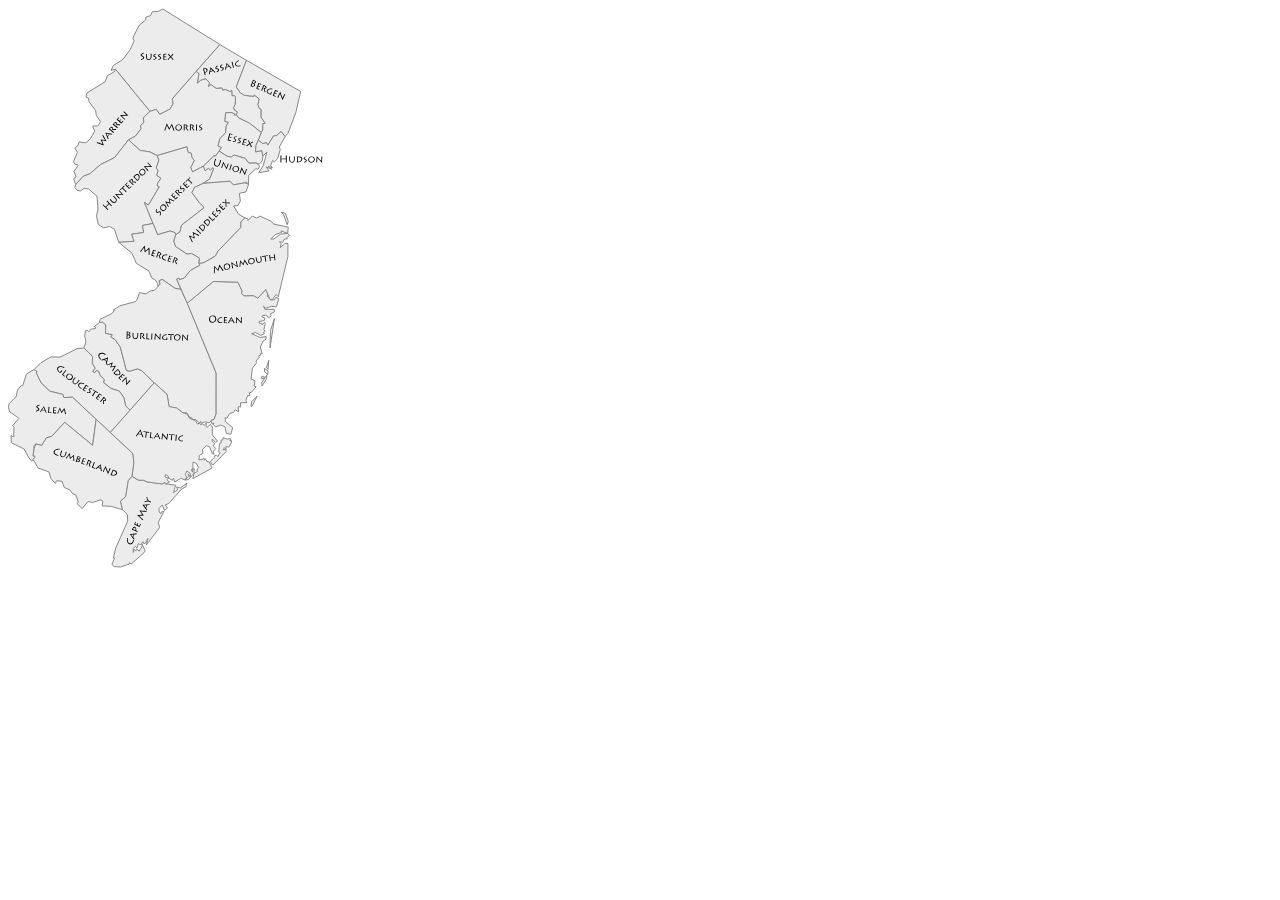
==== templates/index.html @ add5c460 "Initial commit" ====
<!DOCTYPE html>
<html lang="en">
<head>
    <meta charset="UTF-8">
    <meta name="viewport" content="width=device-width, initial-scale=1.0">
    <title>Document</title>
</head>

<style>

</style>



<body>
    
    <?xml version="1.0" encoding="iso-8859-1"?>
<!-- Generator: Adobe Illustrator 12.0.1, SVG Export Plug-In  -->
<svg  version="1.1" xmlns="&ns_svg;" xmlns:xlink="&ns_xlink;" xmlns:a="http://ns.adobe.com/AdobeSVGViewerExtensions/3.0/"
	 width="315" height="560" viewBox="-0.03 -0.43 315 560" enable-background="new -0.03 -0.43 315 560" xml:space="preserve">
<defs>
</defs>
    <path id="Sussex" fill-rule="evenodd" clip-rule="evenodd" fill="#ececec" stroke="#888888" d="M103.09,62.04l4.34-1.21
        l34.48,42.12l6.34-2.03l3.46,4.97l10.32-5.2l3.03-5.3l-0.77-4.94l23.86-27.45l23.77-26.89L154.86,0.57l-4.51,2.3l-6.07,0.54
        l-1.87,3.76l-4.76,1.68l0.27,2.43l-6.52,5.36l-5.53,10.47l-1.01,3.17l1.34,2l-3.94,8.77l-7.17,9.78l-10.04,6.47L103.09,62.04"/>
    <path id="Passaic" fill-rule="evenodd" clip-rule="evenodd" fill="#ececec" stroke="#888888" d="M188.14,63.01l2.79,2.23
        l-1.83,9.68l3.61-3.07l5.13-1.52l3.48,4.03l-1.01,3.93l2.63-2.08l5.13,3.83l5.79-0.43l0.81,2.22l2.45-0.78l4.65,2.06l1.89-1.02
        l0.27,5.29l2.79-0.05l0.69,1.47l-0.29,7.06l-1.76,3.3l0.95,2.61l2.92,1.63l-0.87,2.91l2,3.03l11.21,5.58l11.64,9.11l1.55-2.54
        l0.04-6.3l2.42-0.22l-4.11-6.12l0.07-7.83l-2.05-1.22l-1.18-3.72l1.23-5.66l-5.15-3.97l-0.12,1.51l-9.41-1.03l-4.11-2.45l-4.18-5.96
        l10.22-26.62l-26.55-15.77L188.14,63.01"/>
    <path id="Bergen" fill-rule="evenodd" clip-rule="evenodd" fill="#ececec" stroke="#888888" d="M228.23,78.51l4.18,5.96
        l4.11,2.45l9.41,1.03l0.12-1.51l5.15,3.97l-1.23,5.66l1.18,3.72l2.05,1.22l-0.07,7.83l4.11,6.12l-2.42,0.22l-0.04,6.3l-1.55,2.54
        l-3.03,7.73l4.66,3.47l3.56-1.03l1.37,2.54l5.71-9.15l3.23-0.49l4.3-4.02l4.07,5.04l2.88-3.24l7.69-20.35l4.97-21.5l-54.19-31.15
        L228.23,78.51"/>
    <path id="Warren" fill-rule="evenodd" clip-rule="evenodd" fill="#ececec" stroke="#888888" d="M65.47,153.19l1.21,2.35
        l3.51,1.31L66,162.92l2.03,5.67l-2.33,1.69l1.97,5.76l7.82-8.39l6.25-2.21l10.81-9.28l14.08-7.08l13.88-17.67l6.84-3.67l2.74-3.52
        l2.98-4.14l-0.57-2.73l3.43-3.4l-0.72-4.6l6.69-6.41l-34.48-42.12l-0.72,2.12l-7.26,4.33l-2.33,6.07L78.66,84.68l-0.62,4.12
        l2.48,0.88l0.44,3.52l6.65,9.04l0.66,4.54l4.2,6.58l-2.64,4.14l-5.2,0.08l2.03,5.21l-4.34,7.64l-4.55,3.95l-6.49-0.96l-1.33,3.63
        l-3.08,2.34l2.49,4.64L65.47,153.19"/>
    <path id="Morris" fill-rule="evenodd" clip-rule="evenodd" fill="#ececec" stroke="#888888" d="M120.51,131.42l11.37,10.41
        l10,1.67l7.27,3.62l29.73-8.72l1.12,5.54l3.18,0.92l0.75,4.41l2.31,2.64l-3.57,7.26l1.84,4.25l10.99-5.77l10.21-10.08l2.03-0.09
        l3.3-4.81l2.5-3.57L210,137.6l1.95-7.61l5.58-5.53l0.67-6.9l2.23-3.77l-3.49-0.73l0.59-8.57l5.46-0.45l3.54,1.39l-0.36,1.4
        l2.22-0.54l0.87-2.91l-2.92-1.63l-0.95-2.61l1.76-3.3l0.29-7.06l-0.69-1.47l-2.79,0.05l-0.27-5.29l-1.89,1.02l-4.65-2.06l-2.45,0.78
        l-0.81-2.22l-5.79,0.43l-5.13-3.83l-2.63,2.08l1.01-3.93l-3.48-4.03l-5.13,1.52l-3.61,3.07l1.83-9.68l-2.79-2.23l-23.86,27.45
        l0.77,4.94l-3.03,5.3l-10.32,5.2l-3.46-4.97l-6.34,2.03l-6.69,6.41l0.72,4.6l-3.43,3.4l0.57,2.73l-2.98,4.14l-2.74,3.52
        L120.51,131.42"/>
    <path id="Essex" fill-rule="evenodd" clip-rule="evenodd" fill="#ececec" stroke="#888888" d="M210,137.6l3.52,1.51l-2.5,3.57
        l8.09,5.07l4.13,0.89l2.9-2.03l11.04,3.38l3.67,4.73l7.24-0.16l3.07,1.21l3.17-3.62l0.55-4.58l-1.13-5.49l-6.06,1.4l0.18-6.22
        l2.34-5.51l3.03-7.73l-11.64-9.11l-11.21-5.58l-2-3.03l-2.22,0.54l0.36-1.4l-3.54-1.39l-5.46,0.45l-0.59,8.57l3.49,0.73l-2.23,3.77
        l-0.67,6.9l-5.58,5.53L210,137.6"/>
    <path id="Hunterdon" fill-rule="evenodd" clip-rule="evenodd" fill="#ececec" stroke="#888888" d="M66.84,179.16l2.03,2.6
        l3.55,0.78l3.69-2.54l4.31,0.51l8.49,7.18l1.09,12.85l-1.56,7.16l2,8.54l5.34,3.29l5.62-1.5l5.1,2.78l4.18,13.07l15.41-0.99
        l-2.47-7.11l11.95-1.68l-1.07-7.06l10.47-2l-8.55-21l3.96,2.62l10.86-18.32l-2.06-1.04l0.48-2.68l3.27-4.8l-4.21-2.93l1.41-4.73
        l-1.94-2.53l2.7-8.02l-1.76-4.47l-7.27-3.62l-10-1.67l-11.37-10.41l-13.88,17.67l-14.08,7.08l-10.81,9.28l-6.25,2.21l-7.82,8.39
        L66.84,179.16"/>
    <path id="Somerset" fill-rule="evenodd" clip-rule="evenodd" fill="#ececec" stroke="#888888" d="M136.44,194.03l8.55,21
        l4.56,11.26l12.52-3.72l4.94,1.66l0.62,2.16l4.33-2.99l1.54-6.63l22.29-17.3l-1-2.1l-3.1-2.57l-7.81-10.73l2.74-5.19l8.49-3.91
        l6.64-4.62l4.02-10.19l-0.77-1.03l-2.62,2.3l-2.08-1.61l-3.2,2.44l-1.59-4.6l-10.99,5.77l-1.84-4.25l3.57-7.26l-2.31-2.64
        l-0.75-4.41l-3.18-0.92l-1.12-5.54l-29.73,8.72l1.76,4.47l-2.7,8.02l1.94,2.53l-1.41,4.73l4.21,2.93l-3.27,4.8l-0.48,2.68l2.06,1.04
        l-10.86,18.32L136.44,194.03"/>
    <path id="Union" fill-rule="evenodd" clip-rule="evenodd" fill="#ececec" stroke="#888888" d="M195.11,174.97l26.54-2.15
        l3.85,3.63l10.91-1.99l1.91-0.99l2.21,2.36l0.16-8.94l7.28-6.85l1.88,1.05l1.79-3.48l-3.55-3.04l-7.24,0.16l-3.67-4.73l-11.04-3.38
        l-2.9,2.03l-4.13-0.89l-8.09-5.07l-3.3,4.81l-2.03,0.09l-10.21,10.08l1.59,4.6l3.2-2.44l2.08,1.61l2.62-2.3l0.77,1.03l-4.02,10.19
        L195.11,174.97"/>
    <path id="Mercer" fill-rule="evenodd" clip-rule="evenodd" fill="#ececec" stroke="#888888" d="M110.69,233.87l13.13,10.77
        l4.52,10.29l12.45,7.56l3.06,7.13l3.31,1.76l2.53,4l0.17,2.71l2.3-2.48l-1.1-3.24l3.19-1.4l12.7,8.86l5.9,1.07l-4.22-10.28
        l2.36-0.94l0.7,1.61l4.46-1.6l6.21-7.59l9.52-5.36l-0.9-1.87l0.44-5.35l-7.75-4.48l-4.85,0.45l-11.27-7.5l-1.7-5.16l1.78-6.45
        l-0.62-2.16l-4.94-1.66l-12.52,3.72l-4.56-11.26l-10.47,2l1.07,7.06l-11.95,1.68l2.47,7.11L110.69,233.87"/>
    <path id="Hudson" fill-rule="evenodd" clip-rule="evenodd" fill="#ececec" stroke="#888888" d="M247.67,143.48l6.06-1.4
        l1.13,5.49l4.09-3.97l-3.69,13.49l-4.62,7.27l10.34-1.86l-2.91-3.94l5.71,2l-3.62-2.67l4.28,1.47l-1.76-2.27l1.85-5.07l1.74,1.53
        l3.38-3.37l2.54-9l-0.87-2.68l5.78-10.37l-4.07-5.04l-4.3,4.02l-3.23,0.49l-5.71,9.15l-1.37-2.54l-3.56,1.03l-4.66-3.47l-2.34,5.51
        L247.67,143.48"/>
    <path id="Middlesex" fill-rule="evenodd" clip-rule="evenodd" fill="#ececec" stroke="#888888" d="M165.85,232.84l1.7,5.16
        l11.27,7.5l4.85-0.45l7.75,4.48l-0.44,5.35l3.97-0.18l12.35-6.99l2.69-5l22.79-23.54l0.18-5.75l3.96-3.97l-6.47-3.7l-4.89-8.29
        l4.46-0.38l2.32-4.56l-1.02-7.6l6.75-1.54l2.48-7.57l-4.11-1.37l-10.91,1.99l-3.85-3.63l-26.54,2.15l-8.49,3.91l-2.74,5.19
        l7.81,10.73l3.1,2.57l1,2.1l-22.29,17.3l-1.54,6.63l-4.33,2.99L165.85,232.84"/>
    <path id="Camden" fill-rule="evenodd" clip-rule="evenodd" fill="#ececec" stroke="#888888" d="M75.8,339.4l8.74,8.61l-0.29,7.05
        l2.82,4.61L84.51,363l2.23,1.35l1.41-2.06l2.3,0.38l1.53,4.38l4.08,3.68l-0.41,3.61l7.58,5.9l7.94,2.36l4.56,6.45l1.96,8.67
        l4.52,4.04l23.89-27.39l-12.27-12.07l-4.46-1.95l-7.48,2.38l-3.47-0.61l-6.23-23.7l-5.26-7.38l-4.18-2.53l1.57-2.24l-6.89-1.49
        l0.28-8.39l-3.09-2.66l-3.23,0.39l-5.24,4.15l1.9,1.12l-1.01,0.8l-3.86,0.41l-2.48,2.88l-1.39-1.66l-1.75,0.42l-0.96,5.33l1.41,5.96
        L75.8,339.4"/>
    <path id="Gloucester" fill-rule="evenodd" clip-rule="evenodd" fill="#ececec" stroke="#888888" d="M25.99,361.2l2.84,1.82
        l-0.44,1.95l4.67,9.42l8.74,8.42l13.05,3.14l0.93,3.18l8.65-0.33l23.7,22.11l14.16,13.15l19.89-22.27l-4.47-4.09l-1.96-8.67
        l-4.56-6.45l-7.94-2.36l-7.58-5.9l0.41-3.61l-4.08-3.68l-1.53-4.38l-2.3-0.38l-1.41,2.06L84.51,363l2.56-3.32l-2.82-4.61l0.29-7.05
        l-8.74-8.61l-6.91,0.94l-16.93,8.33l-9.09-0.23l-10.16,5.98L25.99,361.2"/>
    <path id="Burlington" fill-rule="evenodd" clip-rule="evenodd" fill="#ececec" stroke="#888888" d="M91.39,314.11l3.23-0.39
        l3.09,2.66l-0.28,8.39l6.89,1.49l-1.57,2.24l4.18,2.53l5.26,7.38l6.23,23.7l3.47,0.61l7.48-2.38l4.46,1.95l12.27,12.07l12.9,11.49
        l2.04,12.3l4.31,1.44l3.27-0.06l6.28,4.89l3.89-0.01l2.98,4.56l2.4,0.61l-0.5,1.67l3.92-0.11l3.62,3.28l1.72-1.47l-0.05,1.96
        l4.44-1.52l3.79,1.13l2.02-2.52l2.78-0.96l2.19-5.56l0.03-40.85l-28.92-69.9l-6.38-13.82l-5.9-1.07l-12.7-8.86l-3.19,1.4l1.1,3.24
        l-2.3,2.48l-3.71,3.99l-3.56,0.28l-4.48,3.03l-6.7-1.2l-2.14,6.56l-1.7,2.37l-15.61,4.25l-6.84,4.36l1.25,0.33l-2.45,3.02
        l-11.89,5.88L91.39,314.11"/>
    <path id="Salem" fill-rule="evenodd" clip-rule="evenodd" fill="#ececec" stroke="#888888" d="M0.5,399.46l1.04,3.67l9.41,6.78
        l-6.28,7.25l1.23,1.83l-0.21,9.45l-2.72-1.2l0.3,7.05l12.91,6.3l4.42,8.51l3.16,3.63l1.26-1.64l1.6-1.86l-1.58-2.17l1.03-6.69
        l-0.52-2.44l2.15-2.41l5.99,1.47l4.64-7.52l5.47-1.63l12.84-13.98l27.96,23.03l3.51-25.99l-23.7-22.11l-8.65,0.33l-0.93-3.18
        l-13.05-3.14l-8.74-8.42l-4.67-9.42l0.44-1.95l-2.84-1.82l-7.53,4.33l-3.77,11.8l-1.53-0.14l-3.69,4.63l-1.3,6.32l-7.24,7.28
        L0.5,399.46"/>
    <path id="Cumberland" fill-rule="evenodd" clip-rule="evenodd" fill="#ececec" stroke="#888888" d="M25.03,451.1l5.05,8.41
        l10.8,3.96l2.21,6.93l4.25,4.54l1.01-2.63l5.6,0.48l2.34,6.24l5.61,2.4l2.76,3.9l3.16,1.2l2.4,7.03l-1.1,1.84l5.02,4.75l5.78-7.08
        l4.69,0.94l8.19-2.68l2.04,1.35l-0.79,4.76l9.33,0.51l11.08,3.33l-1.98-8.67l5.18-4.3l2.64-16.17l3.77-4.26l1.78-13.12l-0.92-9.63
        l-22.65-21.07l-14.16-13.15l-3.51,25.99l-27.96-23.03l-12.84,13.98l-5.47,1.63l-4.64,7.52l-5.99-1.47l-1.63,4.84l-1.03,6.69
        l1.88,0.69l-0.29,1.48L25.03,451.1"/>
    <path id="Cape May" fill-rule="evenodd" clip-rule="evenodd" fill="#ececec" stroke="#888888" d="M103.92,555.91l2.18,2.14
        l6.37,0.53l8.92-3.08l0.01-1.28l1.65,1.47l12.92-11.42l1.27-1.87l-2.66-5.47l-1.04-2.33l1.74-1.21l-0.23,1.27l1.89,0.5l2.96-5.23
        l-1.59,6.73L151.56,519l-1.29-5.26l5.63-10.76l-2.71,0.55l-0.29,1.68l-1.7-1.39l-0.29-3.67l3.36-3.55l2.22,5.4l2.89-2.71l-2.22-2.74
        l3.68-1.54l12.27-13.9l4.78-2.89l1.11-3.6l-6.66,4.91l-3.77-1.03l0.84,3.14l-3.8,2.46l1.85-7.35l-10.05-1.29l-0.51-1.47l-2.89,1.55
        l-1.94-0.48l-13.12-1.55l-3.49-1.64l-5.17-0.2l-6.23-3.77l-3.77,4.26l-2.64,16.17l-5.18,4.3l1.98,8.67l4.98,4.91l0.17,6.65
        l-11.85,26.6l-2.36,10.17l1.13-0.08L103.92,555.91 M125.21,544.03l0.09-4.38l1.89-1.49l1.89,1.25l1.19-4.13l4.32,1.64l-3.37,5.76
        l-2.69-2.21l-0.65,1.93l-1.46-1.39L125.21,544.03"/>
    <path id="Atlantic" fill-rule="evenodd" clip-rule="evenodd" fill="#ececec" stroke="#888888" d="M184.45,463.78l-1.16-2.87
        l1.55-0.34L184.45,463.78 M186.25,460.29l-1.41,0.27l0.15-7.03l3.38,1.49l2.11,4.05l-1.65,2.48l0.81,1.31l-3.66,2L186.25,460.29
        M156.93,468.39l0.67-2.38l3.25,2.5l-0.54,1.21L156.93,468.39 M124.93,445.13l0.92,9.63l-1.78,13.12l6.23,3.77l5.17,0.2l3.49,1.64
        l15.06,2.03l2.89-1.55l0.51,1.47l4.18-1.82l-2.73-2.14l1.45-1.78l4.03,2.12l1.09-2.07l1.25,3.89l6.02-3.72l4.43,1.68l0.25-1.65
        l1.71-0.59l-1.89-2.97l1.36-3.68l3.46,1.92l0.36,4.25l3.61-4.02l-1.16,5.38l19.14-10.65l-2.88-6.13l-2.11-0.25l-1.66-2.9l-0.96,1.54
        l-0.12-1.66l-5.37,1.4l0.45-4.57l3.64-2.18l-0.55-3.54l3.99-4l2.91,0.79l3.2,7.56l1.52,0.13l-0.99-2.36l2.53-3.49l-2.31-2.52
        l1.57-2.17l-2.89-2.71l0.49-1.75l3.14,3.18l1.89-1.29l-5.21-6.32l0.06-7.85l-2.07-2.56l-2.94,2.82l-1.29-0.55l0.29-3.65l-2.19,2.46
        l-1.68-1.72l-1.85,1.05l-1.36-1.92l-1.61,1.44l-2.22-3.67l-5.74-2.11l-2.75-4.57l-3.99-1.08l-6.28-4.89l-7.57-1.39l-2.04-12.3
        l-12.9-11.49l-43.83,49.7L124.93,445.13 M180.36,471.14l2.02-2.25l-2.41-3.63l0.25,2.83l-1.13,1.29l-1.96,2.24L180.36,471.14
        M203.7,455.83l1.41,0.64l12.96-13.34l-0.23-4.84l2.94,0.34l2.82-4.86l-0.29-1.98l-1.33,0.91l0.46-2.64l-3.28,0.67l-4.12-1.53
        l-0.32,2.35l-1.77,0.16l0.22,2.86l-1.75,0.7l-0.68,7.4l1.2,1.61l-2.06,3.79l-1.32-1.35l-2.37,0.88l0.25,1.45l-4.06,3.87
        L203.7,455.83 M217.88,440.85l-1.58-1.67l-1.08,2.3L217.88,440.85"/>
    <path id="Ocean" fill-rule="evenodd" clip-rule="evenodd" fill="#ececec" stroke="#888888" d="M208.14,364.63l-0.03,40.85
        l-2.19,5.56l-2.78,0.96l0.83,3.69l2.04-1.17l-0.67,1.5l2.1,2.45l5.04-1.85l4.38,1.71l1.58,6.79l4.35,0.69l1.87-6.48l-7.44-6.44
        l-0.07-3.65l1.67,0.72l2.9-5.08l3.9-0.9l1.57-2.68l3.42,2.13l-0.49-5.08l2.47,0.08l-0.06-4.14l6.25-0.05l-0.92-2.3l1.67-4.74
        l2.28,0.07l-0.46-3.43l1.79,0.22l4.94-5.69l-2.04-0.85l1.03-5.1l-4.05-1.83l1.37-10.83l4.3-5.56l-0.79-1.55l3.39-3.79l-0.64-1.5
        l1.75-0.57l-0.07-1.65l1.83,0.38l-1.86-6.86l2.78-6.01l2.91-1.85l0.15-2.62l-6.25,0.85l-8.31-3.77l4.14-1.1l4.89,2.86l3.81-1.81
        l-1.2-0.99l1.85-1.13l-1.17-1.81l1.35-6.08l-0.67-1.28l-2.63,2.35l-0.12-1.31l-2.87-0.3l0.31-1.7l4.88-0.76l0.71-2.59l-3.01-1.32
        l0.89-1.28l3.12-0.26l3.38,2.71l2.14-2.46l-1.21-1.37l4.33-2.26l-0.49-2.49l-9.06,0.02l-1.54-3.27l2.29,2.16l5.96-1.97l4.7,0.6
        l2.5-8.35l-3.28-1.12l-1.03,2.37l-3.84,0.16l-3-2.86l-0.49-5.43l-1.4-2.21l-8.06,8.72l-4.24-2.5l-9.41,0.12l-2.36-1.96l0.28-2.85
        l-4.08-8.79l-24.53-0.69l-26.16,21.71L208.14,364.63 M244.02,397.9l5.04-10.18l-5.53,5.68l-0.58,4.42L244.02,397.9 M256.4,370.17
        l-0.5-2.24l-2,0.01l-0.69,2.06L256.4,370.17 M254.11,377.64l4.55-7.74l0.11-3.31l-2.37,3.58l-2.87,4.34L254.11,377.64
        M256.59,363.45l3.21,2.88l0.14-4.17l-3.58-2.14L256.59,363.45 M259.94,360.85l0.87-9l-2.38,7.31L259.94,360.85 M266.37,310.21
        l-3.99,11.87l-0.37,17.49L266.37,310.21"/>
    <path id="Monmouth" fill-rule="evenodd" clip-rule="evenodd" fill="#ececec" stroke="#888888" d="M272.45,225.7l-6.43,4.86
        l-3.39,0.06l5.06-4.71l5.77-1.8l-0.36-1.63l6.53,2.45L272.45,225.7 M179.21,294.74l26.16-21.71l24.53,0.69l4.08,8.79l-0.28,2.85
        l2.36,1.96l9.41-0.12l4.24,2.5l8.06-8.72l4.05,9.7l2.28,0.74l3.95-5.39l2.2,2.29l9.61-40.18l0.04-13.06l-2.95-0.03l-4.69,4.12
        l0.79-3.91l-1.63-1.99l3.52,0.62l1.41-3.29l2.96-0.2l-0.49-1.26l2.73-2.22l-1.92-1.99l0.58-6.24l-14.51-2.98l-2.4-2.75l-11.21-5.24
        l-3.52,1.97l-4.27-2.1l-4.34,4.54l-0.04-1.7l-3.02-0.99l-3.96,3.97l-0.18,5.75l-22.79,23.54l-2.69,5l-12.35,6.99l-3.97,0.18
        l0.9,1.87l-9.52,5.36l-6.21,7.59l-4.46,1.6l-0.7-1.61l-2.36,0.94L179.21,294.74 M275.51,206.14l3.63,10.23l1.07-3.49l-2.84-7.89
        l-4.21-1.44L275.51,206.14"/>
    <path d="M27.83,402.22c1-0.01,2.32-0.28,2.47-1.07c0.09-0.49-0.17-0.81-0.81-1.32c-0.75-0.61-1.25-1.13-1.12-1.83
        c0.2-1.04,1.83-1.74,3.24-1.79l0.06,0.8c-0.62-0.01-2.16,0.18-2.32,1.01c-0.1,0.51,0.54,0.96,0.91,1.28
        c0.66,0.58,1.2,1.01,1.05,1.81c-0.18,0.96-1.4,1.82-3.37,1.91L27.83,402.22z"/>
    <path d="M31.9,403.31c0.57-0.79,3.68-5.29,3.92-5.59l0.02,0c0.63,1.29,2.36,5.33,2.85,6.28l-0.86,0.4
        c-0.12-0.34-0.87-2.11-0.95-2.27l-3.08-0.22c-0.15,0.25-1.01,1.65-1.18,1.92L31.9,403.31z M36.64,401.49
        c-0.08-0.2-0.91-2.22-0.99-2.37c-0.15,0.18-1.36,2.07-1.45,2.2L36.64,401.49z"/>
    <path d="M41.48,398.52c-0.05,0.19-0.21,1.85-0.29,2.92l-0.17,2.34c0.22,0.02,1.3,0.09,2.27,0.12l-0.06,0.8
        c-0.29-0.02-2.98-0.3-3.21-0.32c0.11-0.44,0.24-2.26,0.26-2.46l0.08-1.13c0.01-0.14,0.14-2.19,0.13-2.35L41.48,398.52z"/>
    <path d="M48.18,405c-0.3-0.02-3.03-0.27-3.21-0.28c0.06-0.45,0.17-2.26,0.18-2.46l0.07-1.13c0.01-0.14,0.11-2.19,0.11-2.35
        c0.22,0.01,2.59,0.03,3.04,0.02l0,0.72c-0.39-0.02-2.03-0.08-2.18-0.09l-0.13,2.08c0.17,0.01,1.33,0.04,1.88,0.02l-0.01,0.73
        c-0.15-0.01-0.58-0.04-1-0.08c-0.41-0.02-0.81-0.06-0.91-0.07l-0.12,2.02c0.22,0.01,1.44,0.11,2.29,0.11L48.18,405z"/>
    <path d="M49.27,404.89c0.18-0.35,2.48-5.65,2.55-5.86l0.04,0c0.22,0.56,1.6,3.79,1.83,4.3c0.33-0.45,2.45-3.42,2.63-3.66l0.03,0
        c0.21,0.71,1.43,4.98,1.73,5.9l-0.85,0.24c-0.16-0.66-1.1-4.23-1.19-4.57c-0.33,0.44-2.12,2.9-2.56,3.49l-0.02,0
        c-0.43-0.99-1.32-3.06-1.65-3.86c-0.2,0.51-1.61,4.02-1.73,4.34L49.27,404.89z"/>
    <path d="M53.29,363.59c-0.26,0.28-0.85,0.94-0.94,1.04c-0.44-0.18-1.22-0.71-1.83-1.28c-1.65-1.56-1.83-3.48-0.7-4.68
        c0.78-0.82,3.19-1.68,6.64,0.17l-0.45,0.77c-1.96-1.24-4.39-1.41-5.48-0.26c-0.71,0.76-0.81,2.26,0.63,3.62
        c0.31,0.29,0.65,0.52,0.88,0.63l1.15-1.22c0.2-0.21,0.42-0.47,0.45-0.52l0.68,0.65c-0.17,0.17-0.33,0.33-0.54,0.55L53.29,363.59z"/>
    <path d="M58.46,362.16c-0.15,0.12-1.25,1.38-1.93,2.21l-1.5,1.81c0.17,0.14,1,0.83,1.77,1.42l-0.51,0.62
        c-0.22-0.19-2.25-1.98-2.42-2.12c0.35-0.3,1.51-1.7,1.64-1.85l0.72-0.87c0.09-0.11,1.38-1.7,1.47-1.84L58.46,362.16z"/>
    <path d="M58.67,366.59c1.15-1.5,3.18-1.88,4.93-0.54c1.4,1.07,1.78,2.7,0.67,4.16c-0.81,1.06-2.77,2.08-4.85,0.49
        C57.83,369.49,57.76,367.78,58.67,366.59z M63.5,369.67c0.92-1.21,0.54-2.46-0.41-3.18c-1.26-0.96-2.74-0.6-3.61,0.55
        c-0.77,1.01-0.71,2.33,0.4,3.17C60.96,371.05,62.48,371.01,63.5,369.67z"/>
    <path d="M66.46,370.86c-0.8,1.12-1.1,1.68-1.15,2.34c-0.05,0.67,0.22,1.17,0.75,1.54c0.64,0.45,1.21,0.42,1.72,0.23
        c0.7-0.26,1.3-1.09,2.08-2.18l0.17-0.24c0.34-0.48,0.6-0.91,0.78-1.18l0.74,0.53c-0.11,0.16-0.43,0.62-0.82,1.16l-0.23,0.33
        c-0.95,1.33-1.64,2.1-2.65,2.35c-0.8,0.19-1.49,0.06-2.28-0.51c-0.4-0.28-1.13-0.89-1.1-2.04c0.02-0.76,0.27-1.41,1.46-3.08
        l0.27-0.37c0.23-0.32,0.59-0.82,0.71-0.98l0.73,0.52c-0.14,0.17-0.39,0.48-0.84,1.12L66.46,370.86z"/>
    <path d="M73.23,380.45c-0.16-0.07-0.53-0.27-0.98-0.58c-2.56-1.74-2.23-3.58-1.77-4.25c0.81-1.19,2.91-1.86,5.79-0.56l-0.31,0.71
        c-1.77-0.92-3.8-0.96-4.63,0.26c-0.56,0.83-0.39,2.08,1.41,3.3c0.31,0.21,0.65,0.38,0.85,0.46L73.23,380.45z"/>
    <path d="M77.23,383.1c-0.25-0.17-2.49-1.75-2.64-1.85c0.27-0.36,1.27-1.88,1.38-2.05l0.62-0.94c0.08-0.12,1.19-1.84,1.27-1.98
        c0.18,0.12,2.23,1.32,2.63,1.54l-0.36,0.62c-0.33-0.21-1.72-1.08-1.84-1.17l-1.14,1.74c0.14,0.09,1.13,0.7,1.62,0.96l-0.38,0.63
        c-0.13-0.08-0.48-0.33-0.82-0.57c-0.34-0.23-0.67-0.45-0.75-0.51l-1.11,1.69c0.18,0.12,1.19,0.81,1.93,1.23L77.23,383.1z"/>
    <path d="M79.11,383.57c0.87,0.35,2.06,0.67,2.42,0.09c0.24-0.37,0.09-0.71-0.29-1.34c-0.45-0.74-0.74-1.35-0.4-1.87
        c0.51-0.8,2.13-0.75,3.34-0.24l-0.22,0.69c-0.54-0.24-1.87-0.69-2.27-0.07c-0.25,0.39,0.17,0.93,0.38,1.33
        c0.38,0.69,0.73,1.24,0.35,1.84c-0.48,0.74-1.81,0.94-3.5,0.28L79.11,383.57z"/>
    <path d="M83.95,387.3c0.16-0.16,1.52-2.23,2.26-3.36l0.65-1c-0.86-0.56-1.97-1.23-2.1-1.27l0.44-0.68c0.18,0.2,1.97,1.4,2.05,1.45
        l0.67,0.44c0.14,0.09,1.82,1.15,2.1,1.25l-0.44,0.68c0-0.04-1.38-0.99-1.99-1.39l-0.72,1.11c-0.94,1.45-1.97,3.19-2.05,3.35
        L83.95,387.3z"/>
    <path d="M90.32,391.83c-0.24-0.18-2.41-1.86-2.55-1.97c0.29-0.35,1.36-1.82,1.48-1.98l0.66-0.91c0.08-0.11,1.27-1.78,1.36-1.92
        c0.18,0.13,2.17,1.42,2.55,1.66l-0.39,0.61c-0.32-0.23-1.67-1.16-1.79-1.25l-1.22,1.68c0.14,0.1,1.1,0.75,1.57,1.03l-0.4,0.61
        c-0.12-0.09-0.46-0.35-0.8-0.6c-0.33-0.24-0.65-0.48-0.73-0.54l-1.19,1.63c0.18,0.13,1.15,0.86,1.87,1.32L90.32,391.83z"/>
    <path d="M94.34,391.58c-0.2,0.25-1.55,1.93-1.61,2.04l-0.73-0.6c0.15-0.13,1.86-2.23,1.97-2.36l0.44-0.53
        c0.17-0.2,1.27-1.57,1.35-1.71c0.33,0.27,0.95,0.76,1.48,1.31c0.84,0.87,1.07,1.69,0.6,2.26c-0.44,0.54-1.24,0.66-2.1,0.52
        c-0.02,0.39,0.1,2.77,0.15,3.13l-0.92,0.03c0-0.16,0.01-3.41,0.03-3.86c0.49,0.11,1.49,0.33,2.03-0.32c0.25-0.31,0.34-0.9-0.97-1.99
        L94.34,391.58z"/>
    <path d="M50.21,447.38c-0.3-0.03-0.76-0.12-1.33-0.28c-3.27-0.95-3.52-3.15-3.26-4.03c0.46-1.57,2.49-3.16,6.06-2.78l-0.09,0.85
        c-2.27-0.39-4.47,0.4-4.95,2.05c-0.34,1.17,0.26,2.54,2.55,3.21c0.38,0.11,0.8,0.17,1.15,0.19L50.21,447.38z"/>
    <path d="M53.48,444.22c-0.42,1.31-0.53,1.94-0.38,2.58c0.16,0.65,0.57,1.04,1.19,1.24c0.74,0.24,1.28,0.03,1.7-0.31
        c0.59-0.46,0.91-1.43,1.31-2.71l0.09-0.28c0.18-0.56,0.29-1.05,0.38-1.36l0.87,0.28c-0.06,0.18-0.22,0.72-0.42,1.36l-0.12,0.38
        c-0.49,1.55-0.92,2.5-1.81,3.04c-0.7,0.43-1.4,0.51-2.32,0.21c-0.47-0.15-1.35-0.5-1.67-1.6c-0.21-0.73-0.18-1.42,0.45-3.38
        l0.14-0.44c0.12-0.37,0.32-0.96,0.38-1.15l0.86,0.27c-0.08,0.21-0.23,0.58-0.46,1.32L53.48,444.22z"/>
    <path d="M57.84,449.7c0.26-0.29,3.77-4.89,3.88-5.07l0.04,0.01c0.08,0.6,0.64,4.06,0.74,4.61c0.43-0.36,3.2-2.73,3.44-2.92
        l0.03,0.01c0.03,0.74,0.19,5.17,0.25,6.15l-0.89,0.03c0.01-0.67-0.05-4.37-0.06-4.72c-0.43,0.35-2.76,2.31-3.33,2.77l-0.02-0.01
        c-0.18-1.06-0.54-3.29-0.67-4.15c-0.32,0.45-2.53,3.51-2.72,3.8L57.84,449.7z"/>
    <path d="M69.05,449.26c0.08-0.24,0.54-1.59,0.57-1.77c0.45,0.16,1.02,0.36,1.35,0.51c1.68,0.74,1.72,1.49,1.57,1.93
        c-0.11,0.31-0.54,0.84-1.59,0.87l-0.01,0.02c0.6,0.31,1.23,1.01,0.97,1.72c-0.38,1.08-1.95,1.43-4.12,0.67l-0.17-0.06
        c0.2-0.43,1.06-2.84,1.11-3L69.05,449.26z M68.68,452.83c0.98,0.27,2.05,0.26,2.34-0.55c0.22-0.62-0.51-1.22-1.59-1.55L68.68,452.83
        z M69.6,450.22c0.94,0.32,1.88,0.06,2.07-0.48c0.25-0.72-0.8-1.19-1.4-1.4L69.6,450.22z"/>
    <path d="M76.11,456.23c-0.28-0.1-2.83-1.12-3-1.18c0.18-0.41,0.8-2.12,0.87-2.31l0.39-1.06c0.05-0.13,0.73-2.07,0.77-2.22
        c0.21,0.08,2.48,0.76,2.91,0.89l-0.21,0.69c-0.37-0.13-1.92-0.65-2.06-0.71l-0.71,1.96c0.16,0.06,1.26,0.42,1.8,0.56l-0.22,0.7
        c-0.14-0.05-0.54-0.21-0.93-0.36c-0.39-0.14-0.76-0.29-0.85-0.32l-0.69,1.9c0.21,0.07,1.35,0.51,2.16,0.75L76.11,456.23z"/>
    <path d="M79.83,454.73c-0.11,0.3-0.83,2.33-0.86,2.45l-0.88-0.33c0.1-0.18,1.03-2.71,1.09-2.88l0.24-0.65
        c0.09-0.24,0.69-1.9,0.71-2.06c0.4,0.15,1.15,0.41,1.83,0.76c1.08,0.55,1.56,1.25,1.3,1.95c-0.24,0.66-0.96,1.03-1.82,1.18
        c0.11,0.37,1,2.58,1.16,2.91l-0.86,0.33c-0.05-0.15-1.1-3.23-1.23-3.66c0.5-0.06,1.52-0.17,1.81-0.97c0.14-0.38,0.03-0.96-1.56-1.56
        L79.83,454.73z"/>
    <path d="M86.88,453.8c-0.1,0.16-0.74,1.71-1.12,2.71l-0.84,2.2c0.21,0.08,1.21,0.46,2.14,0.77l-0.29,0.75
        c-0.27-0.1-2.76-1.15-2.98-1.23c0.23-0.39,0.88-2.09,0.95-2.28l0.4-1.06c0.05-0.13,0.76-2.05,0.8-2.21L86.88,453.8z"/>
    <path d="M87.46,460.11c0.76-0.62,4.93-4.14,5.24-4.38l0.02,0.01c0.27,1.41,0.89,5.76,1.11,6.81l-0.93,0.16
        c-0.03-0.36-0.29-2.26-0.32-2.44l-2.92-1.02c-0.21,0.21-1.4,1.33-1.64,1.55L87.46,460.11z M92.51,459.59
        c-0.02-0.21-0.3-2.38-0.33-2.55c-0.19,0.14-1.85,1.65-1.98,1.75L92.51,459.59z"/>
    <path d="M94.78,463.27c0.29-0.57,2.33-4.89,2.7-5.69l0.05,0.02c0.13,0.36,2.4,5.83,2.56,6.18c0.09-0.22,1.6-3.85,1.72-4.11
        l0.81,0.38c-0.23,0.46-1.71,3.61-2.56,5.58l-0.04-0.01c-0.15-0.31-2.55-6.02-2.61-6.17l-0.02-0.01c-0.04,0.16-1.68,3.98-1.78,4.24
        L94.78,463.27z"/>
    <path d="M103.99,463.03c0.07-0.17,0.78-1.81,0.84-2.04c0.48,0.21,1.33,0.57,2.03,0.94c2.63,1.4,2.3,2.8,2.06,3.34
        c-1.09,2.49-4.32,2.16-6.51,1.2c0.19-0.34,1.06-2.27,1.15-2.48L103.99,463.03z M103.56,466.16c2.3,0.83,3.95,0.06,4.45-1.08
        c0.53-1.2-0.49-2.24-2.61-3.12L103.56,466.16z"/>
    <path d="M126.01,531.71c-0.06,0.3-0.2,0.74-0.42,1.3c-1.29,3.16-3.5,3.17-4.35,2.82c-1.52-0.62-2.88-2.81-2.12-6.32l0.83,0.18
        c-0.63,2.22-0.08,4.49,1.51,5.14c1.13,0.46,2.56,0.01,3.46-2.2c0.15-0.37,0.26-0.78,0.31-1.13L126.01,531.71z"/>
    <path d="M125.92,531.1c-0.6-0.77-4.02-5.04-4.24-5.35l0.01-0.02c1.41-0.24,5.78-0.74,6.83-0.93l0.14,0.94
        c-0.36,0.02-2.27,0.23-2.44,0.26l-1.09,2.89c0.2,0.22,1.29,1.44,1.51,1.68L125.92,531.1z M125.53,526.04
        c-0.21,0.02-2.39,0.24-2.56,0.27c0.13,0.2,1.6,1.89,1.7,2.02L125.53,526.04z"/>
    <path d="M129.37,523.63c-0.33-0.16-2.2-0.99-2.76-1.23l-0.85-0.37c-0.18-0.08-1.73-0.72-1.84-0.77c0.15-0.35,0.5-1.13,0.8-1.61
        c0.66-1.04,1.46-1.52,2.29-1.16c1.12,0.48,1.5,1.94,1.11,3.62l0.44,0.19c0.16,0.07,1.01,0.44,1.18,0.5L129.37,523.63z
        M127.51,521.84c0.23-1.07,0.13-2.09-0.77-2.48c-0.28-0.12-1.14-0.27-1.85,1.35L127.51,521.84z"/>
    <path d="M132.94,515.64c-0.12,0.28-1.3,2.75-1.37,2.92c-0.4-0.21-2.07-0.94-2.25-1.02l-1.04-0.45c-0.13-0.06-2.01-0.86-2.17-0.91
        c0.09-0.2,0.92-2.42,1.07-2.85l0.68,0.25c-0.16,0.36-0.78,1.88-0.84,2.01l1.91,0.83c0.07-0.16,0.5-1.23,0.67-1.76l0.68,0.26
        c-0.06,0.14-0.24,0.53-0.42,0.91c-0.16,0.38-0.33,0.74-0.37,0.83l1.85,0.81c0.09-0.2,0.6-1.31,0.89-2.11L132.94,515.64z"/>
    <path d="M134.5,511.74c-0.3-0.35-5.31-4.95-5.5-5.09l0.01-0.02c0.7-0.02,4.85-0.22,5.43-0.29c-0.37-0.55-2.84-3.94-3.04-4.25
        l0.01-0.02c0.89,0.02,6.07,0.39,7.2,0.43l-0.02,0.94c-0.79-0.08-5.24-0.41-5.64-0.41c0.36,0.56,2.49,3.46,2.91,4.1l-0.01,0.02
        c-1.22,0.08-3.95,0.22-4.94,0.21c0.48,0.44,3.91,3.5,4.22,3.76L134.5,511.74z"/>
    <path d="M138.68,501.96c-0.57-0.79-3.83-5.18-4.05-5.5l0.01-0.02c1.42-0.19,5.81-0.53,6.86-0.69l0.1,0.94
        c-0.36,0.01-2.28,0.15-2.45,0.17l-1.19,2.85c0.19,0.22,1.24,1.48,1.44,1.73L138.68,501.96z M138.47,496.89
        c-0.21,0.01-2.4,0.15-2.56,0.18c0.13,0.2,1.53,1.95,1.63,2.08L138.47,496.89z"/>
    <path d="M142.63,494.14c-0.18-0.09-0.97-0.51-1.07-0.56l-0.54-0.26c-1-0.48-2.01-0.39-2.85-0.11c-0.5,0.17-1.03,0.45-1.33,0.73
        l-0.5-0.65c0.42-0.33,1.09-0.67,1.41-0.77c0.6-0.19,1.43-0.4,2.16-0.28l0-0.01c-0.52-0.55-0.82-1.07-1.07-1.74
        c-0.21-0.54-0.32-1.45-0.25-1.94l0.77,0.08c-0.07,0.5-0.02,1.21,0.26,1.91c0.33,0.84,0.95,1.6,1.77,1.99l0.69,0.33
        c0.11,0.05,0.81,0.35,0.97,0.41L142.63,494.14z"/>
    <path d="M92.93,351.37c-0.25-0.17-0.61-0.47-1.03-0.9c-2.4-2.42-1.55-4.46-0.9-5.11c1.17-1.15,3.71-1.55,6.64,0.51l-0.49,0.7
        c-1.8-1.44-4.1-1.82-5.32-0.61c-0.87,0.86-1.01,2.35,0.67,4.05c0.28,0.28,0.62,0.54,0.92,0.73L92.93,351.37z"/>
    <path d="M93.55,351.47c0.92-0.31,6.07-2.17,6.44-2.28l0.02,0.01c-0.23,1.42-1.17,5.71-1.33,6.77l-0.93-0.17
        c0.09-0.35,0.51-2.22,0.54-2.4l-2.38-1.97c-0.27,0.12-1.78,0.76-2.08,0.88L93.55,351.47z M98.47,352.73
        c0.05-0.21,0.55-2.34,0.57-2.5c-0.23,0.06-2.31,0.9-2.46,0.95L98.47,352.73z"/>
    <path d="M99,356.3c0.37-0.13,5.71-2.35,5.9-2.45l0.03,0.03c-0.23,0.56-1.47,3.84-1.66,4.36c0.55-0.1,4.14-0.76,4.44-0.81l0.02,0.02
        c-0.34,0.66-2.42,4.58-2.85,5.45l-0.78-0.42c0.34-0.58,2.14-3.81,2.31-4.12c-0.54,0.09-3.54,0.62-4.26,0.74l-0.01-0.01
        c0.38-1.01,1.17-3.12,1.49-3.93c-0.5,0.23-3.95,1.78-4.26,1.93L99,356.3z"/>
    <path d="M108.19,362c0.13-0.12,1.46-1.33,1.61-1.52c0.35,0.39,0.98,1.07,1.46,1.7c1.82,2.36,0.94,3.5,0.51,3.89
        c-2.02,1.82-4.82,0.19-6.42-1.59c0.32-0.23,1.9-1.63,2.07-1.78L108.19,362z M106.51,364.67c1.75,1.71,3.57,1.68,4.49,0.85
        c0.97-0.88,0.47-2.24-1.09-3.92L106.51,364.67z"/>
    <path d="M112.62,371.89c-0.22-0.2-2.18-2.12-2.31-2.25c0.33-0.31,1.56-1.65,1.69-1.8l0.76-0.83c0.09-0.1,1.47-1.63,1.57-1.75
        c0.16,0.15,1.99,1.66,2.35,1.94l-0.46,0.56c-0.29-0.26-1.52-1.34-1.63-1.45l-1.41,1.53c0.13,0.12,1.01,0.87,1.44,1.21l-0.47,0.56
        c-0.11-0.1-0.42-0.4-0.72-0.69c-0.3-0.28-0.59-0.56-0.66-0.62l-1.37,1.49c0.16,0.15,1.05,0.99,1.71,1.53L112.62,371.89z"/>
    <path d="M114.01,372.99c0.45-0.46,3.7-3.96,4.29-4.61l0.04,0.03c0.02,0.38,0.53,6.28,0.57,6.66c0.15-0.18,2.69-3.19,2.87-3.4
        l0.66,0.6c-0.36,0.37-2.72,2.93-4.12,4.55l-0.03-0.03c-0.05-0.34-0.61-6.5-0.62-6.67l-0.02-0.01c-0.09,0.14-2.81,3.29-2.98,3.51
        L114.01,372.99z"/>
    <path d="M127.85,427.52c0.67-0.88,4.3-6.12,4.59-6.46l0.02,0c0.68,1.53,2.42,6.32,2.95,7.44l-0.92,0.44
        c-0.15-0.4-0.92-2.58-1.01-2.75l-3.46-0.33c-0.14,0.17-1.22,1.97-1.43,2.29L127.85,427.52z M133.27,425.51
        c-0.08-0.23-0.98-2.71-1.06-2.88c-0.18,0.2-1.65,2.47-1.76,2.62L133.27,425.51z"/>
    <path d="M137.19,429.09c0.08-0.21,0.39-2.67,0.55-4.01l0.15-1.18c-1.02-0.13-2.31-0.24-2.44-0.22l0.1-0.8
        c0.25,0.1,2.38,0.39,2.48,0.41l0.79,0.1c0.17,0.02,2.14,0.23,2.43,0.2l-0.1,0.8c-0.01-0.04-1.68-0.29-2.4-0.38l-0.16,1.31
        c-0.21,1.72-0.37,3.73-0.37,3.9L137.19,429.09z"/>
    <path d="M143.41,423.83c-0.06,0.18-0.29,1.84-0.41,2.9l-0.27,2.33c0.22,0.03,1.29,0.15,2.26,0.22l-0.09,0.79
        c-0.29-0.03-2.96-0.43-3.19-0.45c0.13-0.44,0.34-2.25,0.36-2.45l0.13-1.12c0.02-0.14,0.23-2.18,0.23-2.34L143.41,423.83z"/>
    <path d="M145.54,429.81c0.57-0.79,3.66-5.3,3.89-5.61l0.02,0c0.64,1.28,2.38,5.32,2.88,6.27l-0.86,0.4
        c-0.13-0.33-0.88-2.1-0.96-2.26l-3.08-0.21c-0.15,0.26-1,1.65-1.17,1.93L145.54,429.81z M150.27,427.97c-0.08-0.2-0.92-2.22-1-2.37
        c-0.15,0.18-1.35,2.08-1.44,2.21L150.27,427.97z"/>
    <path d="M153.45,430.9c0.11-0.63,0.83-5.36,0.95-6.23l0.05,0c0.23,0.3,3.97,4.89,4.22,5.19c0.02-0.24,0.43-4.15,0.46-4.43l0.88,0.13
        c-0.09,0.5-0.6,3.95-0.85,6.08l-0.04,0c-0.24-0.25-4.17-5.03-4.27-5.16l-0.02,0c0,0.16-0.47,4.29-0.49,4.57L153.45,430.9z"/>
    <path d="M162.78,431.79c0.07-0.21,0.31-2.68,0.43-4.03l0.11-1.19c-1.03-0.09-2.31-0.17-2.45-0.14l0.07-0.81
        c0.25,0.09,2.39,0.32,2.49,0.33l0.8,0.07c0.17,0.02,2.14,0.17,2.44,0.12l-0.07,0.81c-0.02-0.04-1.69-0.24-2.41-0.3l-0.12,1.31
        c-0.16,1.72-0.25,3.74-0.25,3.91L162.78,431.79z"/>
    <path d="M168.46,429.73c-0.07,0.85-0.18,2.36-0.18,2.56l-0.94-0.08c0.05-0.37,0.24-2.35,0.26-2.57l0.08-0.92
        c0.01-0.15,0.17-2.24,0.17-2.45l0.97,0.09c-0.03,0.15-0.18,1.43-0.27,2.45L168.46,429.73z"/>
    <path d="M175.01,432.93c-0.17,0.02-0.59,0.02-1.14-0.03c-3.09-0.26-3.7-2.02-3.63-2.83c0.12-1.44,1.62-3.04,4.77-3.33l0.08,0.77
        c-1.99,0.07-3.78,1.03-3.9,2.5c-0.08,1,0.68,2,2.85,2.19c0.37,0.03,0.75,0.01,0.96-0.02L175.01,432.93z"/>
    <path d="M118.67,325.36c0.01-0.3,0.03-1.98,0.01-2.19c0.53,0.01,0.99,0.04,1.38,0.1c2.01,0.22,2.27,1.01,2.26,1.57
        c-0.01,0.38-0.23,1.06-1.3,1.53l0,0.02c0.69,0.13,1.55,0.7,1.53,1.6c-0.03,1.19-1.57,2.3-3.97,2.25l-0.08,0
        c0.06-0.55,0.14-3.57,0.15-3.76L118.67,325.36z M119.42,329.53c1.09-0.08,2.1-0.58,2.12-1.52c0.02-0.7-0.79-1.21-2.05-1.18
        L119.42,329.53z M119.51,326.26c1.1,0,1.85-0.65,1.86-1.32c0.02-0.9-1.11-1.07-1.8-1.11L119.51,326.26z"/>
    <path d="M125.4,326.42c-0.04,1.38,0.01,2.01,0.34,2.58c0.33,0.58,0.83,0.85,1.48,0.87c0.78,0.03,1.24-0.32,1.56-0.76
        c0.44-0.61,0.48-1.63,0.53-2.96l0.01-0.29c0.02-0.59,0-1.09,0-1.41l0.91,0.03c-0.01,0.19-0.01,0.75-0.04,1.42l-0.01,0.4
        c-0.05,1.63-0.21,2.65-0.91,3.42c-0.56,0.6-1.21,0.87-2.18,0.84c-0.49-0.02-1.44-0.12-2.05-1.09c-0.4-0.64-0.56-1.32-0.49-3.38
        l0.01-0.46c0.01-0.39,0.04-1.01,0.05-1.21l0.9,0.03c-0.02,0.22-0.06,0.62-0.09,1.4L125.4,326.42z"/>
    <path d="M133.15,328.02c-0.01,0.32-0.06,2.47-0.04,2.6l-0.94-0.03c0.04-0.2,0.12-2.9,0.13-3.08l0.02-0.69
        c0.01-0.26,0.05-2.02,0.03-2.18c0.43,0.01,1.22,0.02,1.98,0.14c1.19,0.18,1.88,0.7,1.85,1.44c-0.03,0.7-0.59,1.28-1.35,1.69
        c0.22,0.32,1.76,2.13,2.02,2.39l-0.71,0.58c-0.1-0.12-2.06-2.72-2.32-3.08c0.46-0.21,1.38-0.64,1.41-1.49
        c0.01-0.4-0.28-0.92-1.98-0.99L133.15,328.02z"/>
    <path d="M139.5,324.9c-0.05,0.19-0.15,1.86-0.19,2.92l-0.09,2.35c0.22,0.01,1.3,0.05,2.27,0.04l-0.03,0.8
        c-0.29-0.01-2.98-0.2-3.21-0.21c0.1-0.45,0.16-2.26,0.17-2.46l0.04-1.13c0-0.14,0.06-2.19,0.05-2.35L139.5,324.9z"/>
    <path d="M144.2,328.46c-0.03,0.85-0.06,2.37-0.06,2.57l-0.94-0.04c0.03-0.37,0.12-2.36,0.13-2.58l0.04-0.92
        c0.01-0.15,0.06-2.25,0.04-2.45l0.97,0.04c-0.03,0.15-0.1,1.44-0.14,2.46L144.2,328.46z"/>
    <path d="M146.45,331.12c0.07-0.64,0.51-5.39,0.58-6.27l0.05,0c0.25,0.29,4.25,4.65,4.52,4.93c0.01-0.24,0.18-4.17,0.2-4.45
        l0.89,0.07c-0.06,0.51-0.36,3.98-0.49,6.12l-0.04,0c-0.25-0.24-4.46-4.78-4.56-4.9l-0.02,0c0.01,0.16-0.22,4.32-0.22,4.6
        L146.45,331.12z"/>
    <path d="M159.25,330.28c-0.01,0.33-0.02,1.09-0.03,1.2c-0.42,0.13-1.26,0.22-2.02,0.19c-2.06-0.08-3.24-1.21-3.18-2.61
        c0.04-1,1.17-2.85,4.54-3.59l0.15,0.79c-1.98,0.29-3.71,1.5-3.76,2.85c-0.03,0.89,0.67,1.86,2.47,1.93
        c0.38,0.01,0.76-0.02,0.94-0.08l0.05-1.38c0.01-0.25,0-0.54-0.01-0.59l0.89,0.03l-0.03,0.65L159.25,330.28z"/>
    <path d="M162.3,331.73c0.06-0.22,0.16-2.7,0.21-4.04l0.04-1.19c-1.03-0.04-2.32-0.05-2.45-0.01l0.03-0.81
        c0.26,0.08,2.41,0.19,2.5,0.2l0.8,0.03c0.17,0.01,2.15,0.05,2.44-0.01l-0.03,0.81c-0.02-0.04-1.7-0.14-2.43-0.17l-0.05,1.32
        c-0.07,1.73-0.05,3.75-0.04,3.92L162.3,331.73z"/>
    <path d="M165.92,329.19c0.07-1.89,1.51-3.37,3.71-3.29c1.76,0.06,3.01,1.18,2.94,3.01c-0.05,1.33-1.06,3.29-3.68,3.2
        C166.9,332.04,165.86,330.69,165.92,329.19z M171.64,328.92c0.06-1.52-0.98-2.32-2.17-2.36c-1.59-0.06-2.58,1.09-2.63,2.54
        c-0.05,1.27,0.77,2.31,2.16,2.36C170.37,331.51,171.58,330.6,171.64,328.92z"/>
    <path d="M173.93,332.16c0.07-0.64,0.48-5.4,0.55-6.28l0.05,0c0.25,0.29,4.28,4.63,4.55,4.91c0.01-0.24,0.16-4.17,0.18-4.45
        l0.89,0.07c-0.06,0.51-0.34,3.98-0.46,6.12l-0.04,0c-0.25-0.24-4.48-4.75-4.59-4.88h-0.02c0.01,0.16-0.2,4.32-0.2,4.6L173.93,332.16
        z"/>
    <path d="M200.94,310.72c0.15-2.22,1.83-3.91,4.24-3.75c1.89,0.13,3.23,1.47,3.08,3.62c-0.1,1.56-1.3,3.83-4.13,3.64
        C201.96,314.09,200.82,312.47,200.94,310.72z M207.29,310.58c0.12-1.79-1-2.79-2.3-2.88c-1.79-0.12-2.97,1.23-3.08,2.93
        c-0.1,1.49,0.8,2.77,2.36,2.87C205.77,313.61,207.16,312.55,207.29,310.58z"/>
    <path d="M214.18,314.64c-0.17,0.02-0.59,0.05-1.14,0.03c-3.1-0.12-3.79-1.85-3.76-2.67c0.06-1.44,1.48-3.12,4.61-3.54l0.11,0.76
        c-1.99,0.16-3.73,1.2-3.79,2.67c-0.04,1,0.77,1.97,2.94,2.06c0.37,0.01,0.75-0.02,0.96-0.06L214.18,314.64z"/>
    <path d="M219,314.77c-0.3-0.01-3.04-0.16-3.22-0.16c0.04-0.45,0.08-2.27,0.08-2.47l0.02-1.13c0-0.14,0.03-2.19,0.02-2.35
        c0.22,0,2.59-0.07,3.04-0.09l0.02,0.72c-0.39-0.01-2.03,0-2.18-0.01l-0.05,2.08c0.17,0,1.33-0.01,1.88-0.05l0.01,0.73
        c-0.15,0-0.58-0.02-1-0.04c-0.41-0.01-0.81-0.03-0.91-0.03l-0.04,2.02c0.22,0,1.44,0.05,2.29,0.02L219,314.77z"/>
    <path d="M219.89,314.44c0.49-0.85,3.12-5.64,3.33-5.96h0.02c0.76,1.22,2.89,5.06,3.47,5.96l-0.81,0.48
        c-0.16-0.32-1.08-2.01-1.17-2.16l-3.09,0.1c-0.12,0.27-0.83,1.74-0.98,2.03L219.89,314.44z M224.42,312.14
        c-0.1-0.19-1.13-2.12-1.22-2.26c-0.13,0.2-1.14,2.2-1.22,2.34L224.42,312.14z"/>
    <path d="M227.86,314.75c0.05-0.64,0.28-5.41,0.32-6.29l0.05,0c0.26,0.28,4.45,4.46,4.73,4.73c0-0.24,0-4.17,0.01-4.45l0.89,0.04
        c-0.04,0.51-0.19,3.99-0.23,6.13l-0.04,0c-0.26-0.23-4.66-4.58-4.77-4.7h-0.02c0.02,0.16-0.03,4.32-0.02,4.6L227.86,314.75z"/>
    <path d="M132.05,242.94c0.32-0.33,4.52-5.68,4.64-5.89l0.02,0.01c0.08,0.7,0.6,4.82,0.71,5.39c0.52-0.41,3.71-3.14,3.99-3.37
        l0.02,0.01c0.05,0.89,0.09,6.08,0.14,7.21l-0.93,0.06c0.02-0.79,0-5.25-0.03-5.65c-0.53,0.41-3.25,2.75-3.86,3.23l-0.02-0.01
        c-0.18-1.21-0.53-3.92-0.59-4.91c-0.4,0.52-3.18,4.17-3.42,4.5L132.05,242.94z"/>
    <path d="M146.16,248.13c-0.28-0.1-2.84-1.1-3.01-1.16c0.18-0.41,0.79-2.13,0.85-2.32l0.38-1.07c0.05-0.13,0.71-2.07,0.76-2.23
        c0.21,0.07,2.49,0.74,2.92,0.86l-0.2,0.69c-0.37-0.13-1.93-0.64-2.07-0.69l-0.69,1.96c0.16,0.06,1.27,0.41,1.8,0.54l-0.22,0.7
        c-0.14-0.05-0.54-0.2-0.94-0.35c-0.39-0.14-0.76-0.28-0.85-0.31l-0.67,1.9c0.21,0.07,1.35,0.5,2.17,0.74L146.16,248.13z"/>
    <path d="M149.83,246.57c-0.11,0.3-0.79,2.34-0.81,2.47l-0.89-0.31c0.09-0.18,0.98-2.73,1.04-2.9l0.23-0.65
        c0.09-0.25,0.65-1.91,0.67-2.07c0.41,0.14,1.16,0.38,1.85,0.72c1.09,0.53,1.58,1.22,1.34,1.92c-0.23,0.66-0.94,1.05-1.79,1.22
        c0.12,0.37,1.05,2.56,1.22,2.88l-0.85,0.35c-0.05-0.15-1.17-3.21-1.3-3.63c0.5-0.07,1.51-0.2,1.79-1c0.13-0.38,0.01-0.96-1.59-1.53
        L149.83,246.57z"/>
    <path d="M157.86,252.18c-0.17-0.03-0.58-0.13-1.1-0.31c-2.93-1.01-3.09-2.87-2.82-3.64c0.47-1.36,2.32-2.55,5.44-2.05l-0.12,0.76
        c-1.95-0.42-3.92,0.06-4.4,1.46c-0.33,0.94,0.17,2.11,2.22,2.82c0.35,0.12,0.73,0.2,0.94,0.22L157.86,252.18z"/>
    <path d="M162.43,253.77c-0.28-0.1-2.85-1.07-3.02-1.13c0.17-0.42,0.76-2.14,0.83-2.33l0.37-1.07c0.04-0.13,0.69-2.08,0.73-2.23
        c0.21,0.07,2.49,0.72,2.93,0.83l-0.19,0.69c-0.37-0.13-1.93-0.62-2.08-0.67l-0.67,1.97c0.16,0.06,1.27,0.39,1.81,0.52l-0.21,0.7
        c-0.14-0.05-0.55-0.2-0.94-0.34c-0.39-0.13-0.76-0.27-0.86-0.3l-0.65,1.91c0.21,0.07,1.36,0.48,2.18,0.71L162.43,253.77z"/>
    <path d="M166.09,252.17c-0.1,0.3-0.76,2.35-0.78,2.48l-0.89-0.3c0.09-0.18,0.94-2.74,1-2.91l0.22-0.65
        c0.08-0.25,0.63-1.92,0.65-2.08c0.41,0.14,1.16,0.37,1.85,0.7c1.09,0.52,1.6,1.2,1.36,1.9c-0.22,0.66-0.93,1.06-1.78,1.24
        c0.12,0.37,1.08,2.55,1.25,2.87l-0.85,0.36c-0.06-0.15-1.21-3.19-1.35-3.62c0.5-0.07,1.51-0.22,1.78-1.03
        c0.13-0.38,0-0.96-1.61-1.51L166.09,252.17z"/>
    <path d="M183.99,233.8c-0.16-0.43-3.19-6.52-3.32-6.72l0.01-0.01c0.66,0.23,4.6,1.53,5.17,1.67c-0.15-0.64-1.24-4.7-1.33-5.05
        l0.01-0.01c0.83,0.34,5.53,2.53,6.57,2.97l-0.35,0.87c-0.71-0.36-4.74-2.25-5.12-2.4c0.14,0.65,1.09,4.12,1.25,4.87l-0.01,0.01
        c-1.17-0.36-3.76-1.21-4.69-1.57c0.29,0.58,2.4,4.66,2.59,5.02L183.99,233.8z"/>
    <path d="M191.14,223.05c0.61,0.59,1.72,1.63,1.87,1.77l-0.66,0.67c-0.25-0.27-1.67-1.67-1.83-1.82l-0.66-0.64
        c-0.11-0.1-1.63-1.55-1.79-1.68l0.68-0.69c0.09,0.12,1,1.04,1.73,1.75L191.14,223.05z"/>
    <path d="M192.14,220.35c-0.13-0.12-1.43-1.36-1.63-1.5c0.36-0.37,1-1.05,1.59-1.58c2.23-1.98,3.42-1.19,3.85-0.78
        c1.96,1.89,0.53,4.8-1.13,6.52c-0.25-0.3-1.76-1.78-1.92-1.94L192.14,220.35z M194.92,221.84c1.58-1.87,1.42-3.68,0.53-4.54
        c-0.94-0.91-2.27-0.31-3.83,1.37L194.92,221.84z"/>
    <path d="M197.06,215.22c-0.13-0.12-1.43-1.35-1.63-1.49c0.36-0.38,0.99-1.06,1.58-1.59c2.22-1.99,3.42-1.21,3.84-0.8
        c1.97,1.88,0.55,4.8-1.1,6.53c-0.25-0.3-1.77-1.77-1.93-1.93L197.06,215.22z M199.85,216.7c1.57-1.88,1.4-3.69,0.51-4.55
        c-0.95-0.9-2.27-0.3-3.82,1.39L199.85,216.7z"/>
    <path d="M201.03,207.85c0.11,0.16,1.29,1.34,2.07,2.08l1.7,1.62c0.15-0.16,0.9-0.94,1.53-1.67l0.58,0.55
        c-0.2,0.21-2.12,2.11-2.28,2.27c-0.27-0.37-1.59-1.62-1.74-1.76l-0.82-0.78c-0.1-0.1-1.6-1.49-1.73-1.59L201.03,207.85z"/>
    <path d="M210.34,206.81c-0.21,0.22-2.16,2.14-2.28,2.27c-0.31-0.33-1.63-1.58-1.77-1.72l-0.82-0.78c-0.1-0.1-1.6-1.49-1.73-1.6
        c0.15-0.16,1.69-1.97,1.98-2.32l0.55,0.47c-0.27,0.28-1.37,1.5-1.47,1.61l1.51,1.43c0.12-0.12,0.89-0.99,1.23-1.43l0.55,0.48
        c-0.1,0.11-0.41,0.41-0.7,0.71c-0.28,0.3-0.56,0.58-0.63,0.65l1.46,1.39c0.15-0.16,1.01-1.03,1.55-1.68L210.34,206.81z"/>
    <path d="M211.13,205.06c0.5-0.79,1.04-1.89,0.55-2.36c-0.32-0.3-0.68-0.22-1.37,0.03c-0.81,0.3-1.47,0.47-1.92,0.04
        c-0.69-0.65-0.33-2.23,0.39-3.33l0.64,0.34c-0.34,0.49-1.03,1.71-0.5,2.22c0.33,0.32,0.95,0,1.38-0.13c0.75-0.24,1.36-0.49,1.88,0
        c0.64,0.61,0.59,1.95-0.38,3.49L211.13,205.06z"/>
    <path d="M217.3,199.5c-0.21,0.22-2.17,2.14-2.29,2.27c-0.3-0.33-1.62-1.59-1.76-1.73l-0.82-0.78c-0.1-0.1-1.6-1.5-1.72-1.6
        c0.15-0.16,1.7-1.96,1.98-2.31l0.55,0.47c-0.27,0.28-1.37,1.5-1.48,1.6l1.5,1.44c0.12-0.12,0.89-0.99,1.23-1.42l0.55,0.48
        c-0.1,0.11-0.41,0.41-0.71,0.71c-0.28,0.3-0.57,0.58-0.64,0.65l1.46,1.4c0.15-0.16,1.01-1.03,1.56-1.68L217.3,199.5z"/>
    <path d="M217.71,198.35c0.03-0.3-0.17-3.17-0.2-3.59c-0.55-0.02-2.61-0.08-3.13-0.1l0.01-0.91c0.39,0.04,2.11,0.19,3.12,0.25
        c-0.02-0.45-0.2-2.81-0.24-3.21l0.86-0.02c0,0.4,0.03,2.91,0.07,3.26c0.4,0.01,3.08,0.08,3.58,0.08l-0.04,0.92
        c-0.37-0.02-3.21-0.22-3.54-0.24c0.04,0.18,0.38,3.29,0.38,3.52L217.71,198.35z"/>
    <path d="M95.06,126.51c0.14,0.25,3.24,5.74,3.52,6.31l-0.01,0.02c-0.77-0.15-4.18-0.56-4.73-0.67c0.34,0.77,1.67,3.93,2,4.71
        l-0.01,0.02c-0.82-0.25-5.95-2.04-7.1-2.41l0.24-0.91c1.11,0.45,5.02,1.8,5.54,2.01c-0.28-0.54-1.34-3.09-1.91-4.41l0.01-0.02
        c1.19,0.18,3.5,0.5,4.58,0.65c-0.29-0.43-2.61-4.34-2.93-4.84L95.06,126.51z"/>
    <path d="M99.89,130.75c-0.36-0.91-2.45-5.96-2.58-6.32l0.01-0.02c1.42,0.17,5.76,0.9,6.82,1.01l-0.13,0.94
        c-0.35-0.08-2.25-0.41-2.42-0.43l-1.85,2.47c0.13,0.26,0.84,1.74,0.98,2.03L99.89,130.75z M100.92,125.78
        c-0.21-0.04-2.36-0.44-2.53-0.46c0.07,0.23,1.01,2.26,1.07,2.41L100.92,125.78z"/>
    <path d="M103.88,122.17c0.25,0.2,1.92,1.55,2.03,1.62l-0.6,0.72c-0.13-0.15-2.22-1.87-2.36-1.98l-0.53-0.44
        c-0.2-0.17-1.57-1.27-1.71-1.35c0.27-0.33,0.76-0.95,1.32-1.48c0.87-0.83,1.7-1.06,2.27-0.59c0.54,0.45,0.66,1.25,0.52,2.1
        c0.39,0.02,2.77-0.09,3.13-0.13l0.03,0.92c-0.16,0-3.41-0.02-3.86-0.05c0.11-0.49,0.34-1.49-0.32-2.03
        c-0.31-0.26-0.9-0.34-1.99,0.96L103.88,122.17z"/>
    <path d="M107.84,117.41c0.24,0.21,1.91,1.57,2.02,1.64l-0.61,0.72c-0.13-0.15-2.2-1.89-2.34-2l-0.53-0.44
        c-0.2-0.17-1.56-1.29-1.7-1.37c0.28-0.33,0.77-0.95,1.33-1.47c0.88-0.83,1.71-1.05,2.27-0.57c0.54,0.45,0.65,1.25,0.5,2.11
        c0.39,0.02,2.77-0.07,3.13-0.11l0.02,0.92c-0.16,0-3.41-0.05-3.86-0.08c0.11-0.49,0.35-1.48-0.3-2.03c-0.31-0.26-0.9-0.35-2,0.94
        L107.84,117.41z"/>
    <path d="M115.38,112.71c-0.2,0.23-2.05,2.25-2.16,2.39c-0.32-0.32-1.7-1.5-1.86-1.63l-0.86-0.74c-0.11-0.09-1.68-1.41-1.8-1.51
        c0.14-0.17,1.59-2.05,1.86-2.41l0.57,0.44c-0.25,0.3-1.29,1.57-1.39,1.68l1.58,1.35c0.11-0.13,0.84-1.04,1.16-1.49l0.57,0.45
        c-0.1,0.11-0.38,0.43-0.67,0.75c-0.27,0.31-0.53,0.61-0.6,0.68l1.53,1.31c0.14-0.17,0.95-1.08,1.47-1.76L115.38,112.71z"/>
    <path d="M116.48,111.3c-0.45-0.46-3.87-3.79-4.51-4.4l0.03-0.04c0.38-0.01,6.29-0.38,6.68-0.42c-0.18-0.16-3.13-2.76-3.33-2.95
        l0.62-0.64c0.36,0.37,2.87,2.79,4.45,4.22l-0.03,0.03c-0.34,0.04-6.52,0.46-6.68,0.47l-0.01,0.02c0.13,0.09,3.22,2.88,3.44,3.06
        L116.48,111.3z"/>
    <path d="M151.59,206.82c0.51-0.86,0.97-2.12,0.37-2.67c-0.37-0.33-0.78-0.27-1.55,0c-0.91,0.32-1.62,0.48-2.15,0
        c-0.79-0.71-0.53-2.47,0.16-3.7l0.71,0.36c-0.33,0.52-0.97,1.94-0.35,2.5c0.39,0.35,1.1,0.04,1.57-0.11
        c0.84-0.26,1.49-0.5,2.09,0.04c0.73,0.66,0.83,2.15-0.13,3.87L151.59,206.82z"/>
    <path d="M153.18,201.94c-1.37-1.3-1.52-3.36,0-4.96c1.21-1.28,2.88-1.47,4.2-0.21c0.96,0.92,1.77,2.98-0.04,4.87
        C155.96,203.09,154.26,202.97,153.18,201.94z M156.76,197.47c-1.1-1.05-2.38-0.8-3.2,0.06c-1.1,1.15-0.9,2.65,0.16,3.65
        c0.92,0.88,2.24,0.96,3.2-0.05C157.86,200.14,157.98,198.63,156.76,197.47z"/>
    <path d="M160.05,198.53c-0.15-0.36-2.76-5.52-2.88-5.7l0.03-0.03c0.58,0.19,3.94,1.19,4.47,1.34c-0.14-0.54-1.06-4.07-1.13-4.37
        l0.02-0.02c0.68,0.29,4.74,2.08,5.64,2.45l-0.36,0.81c-0.6-0.3-3.96-1.85-4.27-2c0.13,0.54,0.88,3.49,1.05,4.2l-0.01,0.01
        c-1.04-0.3-3.2-0.94-4.03-1.2c0.27,0.49,2.06,3.81,2.23,4.1L160.05,198.53z"/>
    <path d="M169.73,188.95c-0.21,0.21-2.22,2.08-2.34,2.21c-0.3-0.34-1.58-1.63-1.72-1.77l-0.8-0.8c-0.1-0.1-1.56-1.54-1.68-1.64
        c0.16-0.16,1.74-1.92,2.04-2.26l0.54,0.48c-0.28,0.28-1.41,1.46-1.51,1.57l1.47,1.47c0.12-0.12,0.91-0.97,1.27-1.39l0.54,0.5
        c-0.11,0.11-0.42,0.4-0.72,0.69c-0.29,0.29-0.58,0.56-0.65,0.64l1.43,1.43c0.16-0.16,1.03-1,1.6-1.64L169.73,188.95z"/>
    <path d="M169.94,184.96c0.22,0.23,1.75,1.74,1.86,1.82l-0.67,0.66c-0.12-0.16-2.02-2.08-2.15-2.21l-0.48-0.49
        c-0.18-0.19-1.43-1.43-1.57-1.52c0.31-0.3,0.86-0.87,1.46-1.34c0.95-0.74,1.8-0.88,2.32-0.36c0.49,0.5,0.53,1.31,0.3,2.15
        c0.38,0.06,2.76,0.18,3.12,0.18l-0.06,0.92c-0.16-0.02-3.39-0.37-3.84-0.43c0.16-0.48,0.49-1.45-0.11-2.05
        c-0.28-0.28-0.86-0.43-2.08,0.75L169.94,184.96z"/>
    <path d="M174.98,182.9c0.53-0.77,1.11-1.85,0.64-2.34c-0.31-0.32-0.67-0.25-1.37-0.02c-0.82,0.27-1.48,0.41-1.92-0.03
        c-0.66-0.68-0.25-2.25,0.52-3.31l0.63,0.37c-0.36,0.48-1.1,1.67-0.58,2.2c0.32,0.33,0.95,0.04,1.38-0.07
        c0.76-0.21,1.38-0.43,1.87,0.07c0.61,0.63,0.51,1.97-0.51,3.47L174.98,182.9z"/>
    <path d="M181.35,177.6c-0.22,0.21-2.25,2.04-2.38,2.17c-0.29-0.34-1.55-1.66-1.69-1.8l-0.78-0.81c-0.1-0.1-1.53-1.56-1.65-1.67
        c0.16-0.15,1.78-1.89,2.08-2.22l0.53,0.49c-0.28,0.27-1.43,1.44-1.54,1.54l1.44,1.5c0.12-0.12,0.93-0.95,1.29-1.37l0.53,0.5
        c-0.11,0.1-0.42,0.4-0.73,0.68c-0.3,0.28-0.59,0.55-0.66,0.62l1.4,1.45c0.16-0.15,1.05-0.98,1.63-1.61L181.35,177.6z"/>
    <path d="M183.54,175.39c-0.12-0.19-1.82-2-2.75-2.98l-0.82-0.86c-0.75,0.71-1.65,1.63-1.72,1.75l-0.56-0.59
        c0.24-0.13,1.82-1.59,1.89-1.66l0.58-0.55c0.12-0.12,1.54-1.5,1.7-1.75l0.56,0.59c-0.04-0.02-1.29,1.11-1.82,1.62l0.91,0.96
        c1.19,1.25,2.65,2.66,2.78,2.77L183.54,175.39z"/>
    <path d="M99.56,201.63c-0.29-0.33-1.93-2-2.11-2.19l-0.76-0.77c-0.12-0.12-1.87-1.86-2.06-2.02l0.71-0.7
        c0.11,0.14,1.52,1.62,1.65,1.75l0.55,0.56l3.05-3.26l-0.56-0.57c-0.12-0.12-1.4-1.39-1.56-1.53l0.73-0.72
        c0.15,0.19,2,2.15,2.17,2.32l0.7,0.71c0.09,0.09,1.86,1.86,2.01,1.98l-0.71,0.7c-0.22-0.26-1.44-1.55-1.58-1.69l-0.73-0.74
        l-3.05,3.26l0.45,0.46c0.32,0.32,1.63,1.61,1.8,1.77L99.56,201.63z"/>
    <path d="M103.65,192.1c0.96,0.99,1.46,1.38,2.1,1.54c0.65,0.16,1.19-0.01,1.65-0.47c0.56-0.54,0.63-1.12,0.53-1.65
        c-0.13-0.74-0.84-1.47-1.77-2.43l-0.2-0.21c-0.41-0.42-0.79-0.75-1.02-0.97l0.65-0.64c0.13,0.14,0.53,0.53,1,1.01l0.28,0.29
        c1.14,1.17,1.77,1.99,1.84,3.03c0.05,0.82-0.21,1.48-0.9,2.15c-0.35,0.34-1.08,0.96-2.2,0.72c-0.74-0.16-1.34-0.51-2.78-1.98
        l-0.32-0.33c-0.27-0.28-0.7-0.73-0.84-0.87l0.64-0.63c0.15,0.16,0.4,0.47,0.95,1.03L103.65,192.1z"/>
    <path d="M111.14,190.29c-0.41-0.49-3.56-4.09-4.14-4.75l0.04-0.04c0.38,0.02,6.3,0.12,6.69,0.12c-0.17-0.17-2.89-3-3.08-3.21
        l0.67-0.59c0.33,0.39,2.63,3.01,4.1,4.57l-0.03,0.03c-0.35,0.02-6.53-0.06-6.7-0.07l-0.01,0.01c0.13,0.1,2.98,3.13,3.18,3.33
        L111.14,190.29z"/>
    <path d="M117.83,183.78c-0.12-0.19-1.84-1.98-2.78-2.95l-0.83-0.85c-0.74,0.72-1.64,1.64-1.7,1.76l-0.56-0.58
        c0.24-0.13,1.8-1.61,1.87-1.68l0.57-0.56c0.12-0.12,1.52-1.52,1.68-1.77l0.56,0.58c-0.04-0.02-1.28,1.13-1.8,1.63l0.92,0.95
        c1.21,1.24,2.68,2.63,2.81,2.74L117.83,183.78z"/>
    <path d="M123.53,178.39c-0.22,0.21-2.25,2.05-2.38,2.18c-0.29-0.34-1.56-1.65-1.7-1.79l-0.79-0.81c-0.1-0.1-1.54-1.56-1.66-1.67
        c0.16-0.15,1.77-1.9,2.07-2.23l0.53,0.49c-0.28,0.27-1.43,1.44-1.54,1.55l1.45,1.49c0.12-0.12,0.93-0.95,1.29-1.37l0.53,0.5
        c-0.11,0.1-0.42,0.4-0.73,0.68c-0.29,0.29-0.59,0.56-0.66,0.63l1.41,1.45c0.16-0.15,1.05-0.99,1.62-1.61L123.53,178.39z"/>
    <path d="M123.78,174.4c0.22,0.23,1.74,1.75,1.84,1.83l-0.68,0.65c-0.12-0.16-2-2.1-2.13-2.23l-0.48-0.5
        c-0.18-0.19-1.42-1.44-1.55-1.53c0.31-0.3,0.86-0.86,1.47-1.33c0.96-0.73,1.8-0.87,2.32-0.34c0.49,0.5,0.52,1.31,0.28,2.15
        c0.38,0.06,2.76,0.21,3.12,0.21l-0.07,0.92c-0.16-0.02-3.39-0.4-3.83-0.47c0.16-0.48,0.5-1.44-0.09-2.05
        c-0.28-0.29-0.86-0.44-2.08,0.74L123.78,174.4z"/>
    <path d="M126.79,169.91c-0.13-0.13-1.38-1.41-1.57-1.55c0.37-0.36,1.04-1.02,1.65-1.52c2.29-1.9,3.46-1.07,3.87-0.64
        c1.89,1.96,0.36,4.82-1.36,6.48c-0.24-0.31-1.7-1.84-1.85-2L126.79,169.91z M129.52,171.49c1.64-1.81,1.55-3.63,0.69-4.52
        c-0.91-0.94-2.26-0.39-3.87,1.23L129.52,171.49z"/>
    <path d="M132.16,166.2c-1.31-1.36-1.38-3.42,0.2-4.95c1.26-1.22,2.94-1.35,4.21-0.04c0.93,0.96,1.64,3.05-0.24,4.87
        C134.9,167.46,133.2,167.28,132.16,166.2z M135.92,161.88c-1.06-1.09-2.35-0.9-3.2-0.07c-1.14,1.11-1,2.61,0.01,3.66
        c0.88,0.91,2.2,1.05,3.2,0.08C136.91,164.59,137.09,163.09,135.92,161.88z"/>
    <path d="M139.85,162.47c-0.41-0.49-3.56-4.08-4.15-4.74l0.04-0.03c0.38,0.02,6.3,0.12,6.69,0.12c-0.17-0.17-2.9-3-3.08-3.21
        l0.67-0.59c0.33,0.39,2.63,3,4.1,4.57l-0.03,0.03c-0.35,0.02-6.53-0.06-6.7-0.07l-0.01,0.01c0.13,0.1,2.98,3.13,3.18,3.32
        L139.85,162.47z"/>
    <path d="M244.26,73.25c0.11-0.28,0.72-1.84,0.77-2.05c0.49,0.2,0.92,0.38,1.26,0.57c1.81,0.91,1.78,1.74,1.57,2.26
        c-0.14,0.35-0.58,0.92-1.75,0.98l-0.01,0.02c0.6,0.36,1.21,1.2,0.87,2.03c-0.44,1.1-2.27,1.61-4.5,0.72l-0.07-0.03
        c0.25-0.49,1.38-3.29,1.45-3.47L244.26,73.25z M243.5,77.42c1.05,0.31,2.17,0.19,2.52-0.68c0.26-0.65-0.32-1.41-1.51-1.83
        L243.5,77.42z M244.73,74.39c1.03,0.38,1.96,0.03,2.21-0.59c0.34-0.83-0.67-1.39-1.3-1.67L244.73,74.39z"/>
    <path d="M251.14,81.35c-0.28-0.11-2.78-1.24-2.94-1.31c0.2-0.4,0.89-2.09,0.97-2.27l0.43-1.04c0.05-0.13,0.82-2.03,0.87-2.18
        c0.2,0.08,2.44,0.87,2.87,1.01l-0.24,0.68c-0.36-0.15-1.89-0.74-2.03-0.79l-0.79,1.92c0.16,0.06,1.25,0.47,1.77,0.63l-0.25,0.69
        c-0.14-0.06-0.53-0.23-0.92-0.4c-0.38-0.16-0.75-0.32-0.84-0.36l-0.77,1.87c0.2,0.08,1.32,0.57,2.13,0.84L251.14,81.35z"/>
    <path d="M254.92,80.01c-0.12,0.3-0.93,2.29-0.96,2.42l-0.87-0.36c0.1-0.17,1.14-2.67,1.21-2.83l0.27-0.64
        c0.1-0.24,0.76-1.87,0.8-2.03c0.4,0.17,1.13,0.45,1.8,0.83c1.05,0.59,1.51,1.32,1.22,2c-0.27,0.65-1,0.99-1.86,1.11
        c0.09,0.38,0.9,2.62,1.04,2.95l-0.87,0.3c-0.05-0.15-0.97-3.27-1.08-3.71c0.5-0.04,1.52-0.11,1.85-0.89
        c0.15-0.37,0.07-0.96-1.5-1.63L254.92,80.01z"/>
    <path d="M263.35,84.96c-0.13,0.3-0.41,1.01-0.45,1.11c-0.44-0.02-1.26-0.24-1.96-0.54c-1.9-0.81-2.59-2.28-2.04-3.58
        c0.39-0.92,2.11-2.24,5.52-1.74l-0.14,0.79c-1.96-0.43-4,0.08-4.53,1.32c-0.35,0.82-0.04,1.97,1.62,2.68
        c0.35,0.15,0.72,0.25,0.91,0.26l0.54-1.27c0.1-0.23,0.19-0.5,0.2-0.55l0.82,0.35l-0.25,0.6L263.35,84.96z"/>
    <path d="M267.64,88.36c-0.28-0.12-2.75-1.29-2.92-1.36c0.21-0.4,0.93-2.07,1.01-2.25l0.45-1.04c0.06-0.13,0.85-2.02,0.91-2.17
        c0.2,0.09,2.43,0.91,2.85,1.06l-0.25,0.68c-0.36-0.16-1.88-0.77-2.02-0.83l-0.83,1.91c0.16,0.07,1.24,0.49,1.76,0.66l-0.26,0.68
        c-0.14-0.06-0.53-0.24-0.91-0.42c-0.38-0.16-0.74-0.33-0.83-0.37l-0.8,1.85c0.2,0.09,1.31,0.59,2.11,0.88L267.64,88.36z"/>
    <path d="M269.31,88.99c0.31-0.56,2.47-4.82,2.86-5.61l0.05,0.02c0.12,0.36,2.23,5.89,2.38,6.25c0.1-0.22,1.71-3.8,1.83-4.06l0.8,0.4
        c-0.24,0.45-1.81,3.56-2.72,5.5l-0.04-0.02c-0.14-0.32-2.37-6.09-2.43-6.24l-0.02-0.01c-0.05,0.15-1.8,3.93-1.9,4.19L269.31,88.99z"
        />
    <path d="M207.32,152.84c-0.42,1.56-0.54,2.3-0.34,3.07c0.2,0.76,0.72,1.2,1.42,1.38c0.83,0.22,1.47-0.05,1.93-0.47
        c0.66-0.6,0.98-1.78,1.39-3.29l0.09-0.34c0.18-0.67,0.29-1.25,0.37-1.61l0.92,0.25c-0.06,0.21-0.22,0.85-0.42,1.62l-0.12,0.44
        c-0.5,1.85-0.92,3-1.88,3.71c-0.76,0.54-1.57,0.68-2.59,0.4c-0.52-0.14-1.55-0.5-1.94-1.75c-0.26-0.85-0.22-1.64,0.41-3.99
        l0.14-0.52c0.12-0.44,0.32-1.15,0.38-1.37l0.92,0.25c-0.09,0.25-0.24,0.69-0.47,1.57L207.32,152.84z"/>
    <path d="M213.21,159.26c0.23-0.6,1.82-5.1,2.1-5.94l0.05,0.01c0.17,0.34,2.98,5.55,3.18,5.89c0.07-0.23,1.2-3.99,1.29-4.26
        l0.84,0.29c-0.18,0.48-1.33,3.77-1.97,5.81l-0.04-0.01c-0.18-0.29-3.15-5.72-3.22-5.87l-0.02-0.01c-0.03,0.16-1.27,4.13-1.34,4.4
        L213.21,159.26z"/>
    <path d="M222.78,159.43c-0.25,0.81-0.66,2.28-0.71,2.47l-0.9-0.27c0.13-0.35,0.71-2.25,0.78-2.46l0.27-0.88
        c0.04-0.14,0.63-2.16,0.66-2.36l0.93,0.28c-0.06,0.14-0.47,1.36-0.76,2.34L222.78,159.43z"/>
    <path d="M224.52,159.85c0.56-1.81,2.34-2.86,4.44-2.21c1.68,0.52,2.6,1.92,2.06,3.67c-0.39,1.27-1.88,2.9-4.38,2.13
        C224.73,162.85,224.08,161.28,224.52,159.85z M230.12,161.07c0.45-1.45-0.34-2.49-1.48-2.84c-1.52-0.47-2.78,0.38-3.2,1.76
        c-0.37,1.21,0.14,2.43,1.47,2.84C228.21,163.24,229.62,162.68,230.12,161.07z"/>
    <path d="M231.48,164.8c0.24-0.6,1.88-5.08,2.18-5.91l0.05,0.01c0.17,0.34,2.91,5.59,3.1,5.93c0.07-0.23,1.25-3.98,1.34-4.24
        l0.84,0.3c-0.19,0.48-1.38,3.75-2.05,5.78l-0.04-0.01c-0.18-0.3-3.08-5.76-3.15-5.91l-0.02-0.01c-0.03,0.16-1.32,4.11-1.4,4.38
        L231.48,164.8z"/>
    <path d="M222.76,132.68c-0.15-0.04-3.04-0.92-3.23-0.97c0.17-0.5,0.72-2.57,0.78-2.79l0.35-1.29c0.04-0.15,0.65-2.49,0.68-2.67
        c0.23,0.06,2.79,0.59,3.11,0.64l-0.17,0.77c-0.31-0.08-2.06-0.5-2.22-0.54l-0.66,2.45c0.17,0.05,1.42,0.33,1.91,0.4l-0.18,0.77
        c-0.21-0.06-1.71-0.5-1.9-0.55l-0.63,2.36c0.23,0.06,1.52,0.44,2.33,0.59L222.76,132.68z"/>
    <path d="M224.82,132.62c0.93,0.09,2.16,0.08,2.36-0.57c0.13-0.42-0.11-0.71-0.65-1.21c-0.64-0.59-1.08-1.1-0.9-1.69
        c0.28-0.91,1.85-1.3,3.15-1.15l-0.02,0.73c-0.59-0.08-1.99-0.15-2.21,0.55c-0.13,0.44,0.42,0.85,0.73,1.17
        c0.55,0.56,1.05,1,0.84,1.68c-0.26,0.84-1.48,1.4-3.29,1.23L224.82,132.62z"/>
    <path d="M229.41,134.04c0.93,0.1,2.16,0.1,2.36-0.54c0.13-0.42-0.1-0.71-0.63-1.22c-0.63-0.6-1.06-1.11-0.88-1.7
        c0.29-0.91,1.86-1.28,3.16-1.11l-0.03,0.72c-0.59-0.09-1.99-0.18-2.21,0.53c-0.14,0.44,0.41,0.85,0.72,1.18
        c0.54,0.57,1.03,1.01,0.82,1.69c-0.26,0.84-1.5,1.38-3.3,1.19L229.41,134.04z"/>
    <path d="M237.08,137.11c-0.29-0.09-2.88-0.99-3.05-1.05c0.16-0.42,0.71-2.16,0.77-2.35l0.34-1.08c0.04-0.13,0.64-2.1,0.67-2.25
        c0.21,0.07,2.51,0.65,2.95,0.76l-0.18,0.7c-0.37-0.12-1.95-0.57-2.09-0.61l-0.62,1.98c0.16,0.05,1.28,0.36,1.82,0.48l-0.19,0.71
        c-0.14-0.04-0.55-0.18-0.95-0.32c-0.39-0.12-0.77-0.25-0.87-0.28l-0.6,1.93c0.21,0.07,1.37,0.45,2.19,0.66L237.08,137.11z"/>
    <path d="M238.3,136.99c0.28-0.12,2.71-1.65,3.07-1.88c-0.25-0.5-1.17-2.34-1.4-2.81l0.81-0.43c0.15,0.36,0.83,1.95,1.26,2.86
        c0.39-0.23,2.38-1.51,2.71-1.73l0.42,0.74c-0.36,0.19-2.55,1.4-2.83,1.61c0.18,0.36,1.38,2.75,1.62,3.19l-0.83,0.4
        c-0.16-0.33-1.32-2.93-1.47-3.23c-0.14,0.12-2.72,1.89-2.91,2L238.3,136.99z"/>
    <path d="M196.78,66.89c-0.09-0.42-0.68-2.76-0.87-3.44l-0.28-1.06c-0.06-0.22-0.6-2.12-0.63-2.26c0.41-0.11,1.22-0.3,1.85-0.36
        c1.35-0.13,2.33,0.27,2.6,1.29c0.35,1.32-0.58,2.72-2.32,3.58l0.15,0.57c0.05,0.19,0.33,1.25,0.41,1.44L196.78,66.89z M196.95,63.96
        c1.15-0.59,1.88-1.44,1.6-2.51c-0.08-0.29-0.53-1.34-2.49-0.85L196.95,63.96z"/>
    <path d="M200.85,65.54c0.24-0.95,1.49-6.27,1.59-6.64l0.02-0.01c1.06,0.97,4.15,4.1,4.95,4.8l-0.65,0.69
        c-0.24-0.27-1.59-1.64-1.71-1.76l-2.95,0.93c-0.04,0.29-0.33,1.9-0.39,2.22L200.85,65.54z M204.59,62.11
        c-0.15-0.16-1.66-1.73-1.79-1.85c-0.07,0.23-0.5,2.43-0.54,2.58L204.59,62.11z"/>
    <path d="M208.52,63.16c0.84-0.42,1.87-1.08,1.69-1.74c-0.12-0.42-0.47-0.55-1.19-0.68c-0.85-0.16-1.5-0.36-1.66-0.96
        c-0.25-0.92,0.87-2.08,2.06-2.64l0.37,0.63c-0.54,0.24-1.77,0.93-1.57,1.64c0.12,0.44,0.81,0.5,1.24,0.6
        c0.77,0.19,1.42,0.29,1.6,0.97c0.23,0.85-0.51,1.97-2.13,2.79L208.52,63.16z"/>
    <path d="M213.15,61.9c0.84-0.41,1.88-1.08,1.7-1.73c-0.11-0.42-0.47-0.55-1.19-0.68c-0.85-0.16-1.5-0.36-1.66-0.96
        c-0.25-0.92,0.88-2.08,2.06-2.64l0.37,0.63c-0.55,0.24-1.77,0.92-1.58,1.64c0.12,0.44,0.81,0.5,1.24,0.61
        c0.77,0.19,1.42,0.29,1.6,0.98c0.23,0.85-0.51,1.97-2.14,2.78L213.15,61.9z"/>
    <path d="M216.96,61.16c0.25-0.94,1.54-6.26,1.65-6.63l0.02,0c1.05,0.97,4.12,4.13,4.91,4.84l-0.66,0.68
        c-0.24-0.27-1.57-1.65-1.7-1.78l-2.96,0.9c-0.05,0.29-0.35,1.9-0.41,2.22L216.96,61.16z M220.73,57.76
        c-0.15-0.16-1.65-1.75-1.77-1.86c-0.07,0.23-0.52,2.42-0.56,2.58L220.73,57.76z"/>
    <path d="M225.26,56.62c0.21,0.82,0.61,2.29,0.67,2.48l-0.91,0.23c-0.07-0.36-0.55-2.3-0.6-2.51l-0.22-0.89
        c-0.04-0.15-0.58-2.17-0.65-2.36l0.94-0.24c0.02,0.15,0.3,1.41,0.55,2.4L225.26,56.62z"/>
    <path d="M232.52,57.59c-0.16,0.07-0.56,0.2-1.09,0.33c-3.02,0.71-4.15-0.77-4.33-1.57c-0.33-1.4,0.6-3.4,3.5-4.64l0.31,0.71
        c-1.87,0.69-3.28,2.15-2.94,3.59c0.23,0.97,1.27,1.69,3.38,1.2c0.36-0.08,0.72-0.22,0.91-0.32L232.52,57.59z"/>
    <path d="M272.42,154.07c0.02-0.44,0.03-2.78,0.03-3.04v-1.08c0-0.17-0.03-2.64-0.05-2.88h1c-0.02,0.18-0.05,2.22-0.05,2.4v0.78
        l4.46-0.19v-0.8c0-0.17-0.02-1.97-0.04-2.19h1.02c-0.03,0.24-0.08,2.94-0.08,3.18v1c0,0.13,0.02,2.63,0.04,2.82h-1
        c0.03-0.34,0.06-2.12,0.06-2.31v-1.04l-4.46,0.19v0.64c0,0.45,0.03,2.29,0.04,2.52H272.42z"/>
    <path d="M282.01,150.13c0,1.38,0.08,2.01,0.42,2.57c0.35,0.57,0.86,0.82,1.51,0.82c0.78,0,1.23-0.36,1.53-0.81
        c0.42-0.62,0.43-1.64,0.43-2.98v-0.29c0-0.59-0.04-1.09-0.05-1.41h0.91c0,0.19,0.01,0.75,0.01,1.42v0.4c0,1.63-0.12,2.66-0.8,3.45
        c-0.54,0.62-1.18,0.91-2.15,0.91c-0.49,0-1.44-0.07-2.08-1.02c-0.42-0.63-0.6-1.3-0.6-3.36v-0.46c0-0.39,0.01-1.01,0.01-1.21h0.9
        c-0.01,0.22-0.04,0.62-0.04,1.4V150.13z"/>
    <path d="M288.93,150.33c0-0.18-0.01-1.97-0.05-2.21c0.52,0,1.45-0.01,2.24,0.05c2.97,0.23,3.23,1.64,3.23,2.23
        c0,2.72-3.09,3.71-5.48,3.71c0.04-0.39,0.06-2.5,0.06-2.73V150.33z M289.79,153.37c2.44-0.16,3.64-1.53,3.64-2.77
        c0-1.31-1.35-1.85-3.64-1.81V153.37z"/>
    <path d="M295.87,153.53c0.92-0.18,2.09-0.55,2.09-1.23c0-0.44-0.31-0.65-0.97-0.97c-0.78-0.38-1.35-0.74-1.35-1.36
        c0-0.95,1.39-1.78,2.68-2.01l0.19,0.7c-0.59,0.09-1.95,0.43-1.95,1.17c0,0.46,0.65,0.69,1.04,0.91c0.69,0.38,1.29,0.65,1.29,1.36
        c0,0.88-1.01,1.77-2.79,2.13L295.87,153.53z"/>
    <path d="M300.17,151.4c0-1.89,1.39-3.42,3.59-3.42c1.76,0,3.05,1.07,3.05,2.9c0,1.33-0.94,3.33-3.56,3.33
        C301.26,154.21,300.17,152.9,300.17,151.4z M305.88,150.92c0-1.52-1.06-2.28-2.25-2.28c-1.59,0-2.54,1.18-2.54,2.63
        c0,1.27,0.85,2.28,2.24,2.28C304.7,153.55,305.88,152.6,305.88,150.92z"/>
    <path d="M308.29,154.07c0.05-0.64,0.3-5.41,0.34-6.29h0.05c0.26,0.28,4.43,4.48,4.71,4.75c0-0.24,0.02-4.17,0.03-4.45l0.89,0.04
        c-0.04,0.51-0.21,3.99-0.25,6.13h-0.04c-0.26-0.23-4.64-4.6-4.75-4.72h-0.02c0.02,0.16-0.05,4.32-0.04,4.6L308.29,154.07z"/>
    <path d="M132.93,50.84c0.98-0.2,2.23-0.7,2.23-1.51c0-0.5-0.32-0.76-1.04-1.15c-0.85-0.46-1.44-0.88-1.44-1.59
        c0-1.06,1.48-2.05,2.85-2.36l0.21,0.77c-0.61,0.1-2.09,0.58-2.09,1.42c0,0.52,0.71,0.84,1.13,1.09c0.76,0.45,1.37,0.77,1.37,1.58
        c0,0.98-1.04,2.05-2.96,2.5L132.93,50.84z"/>
    <path d="M138.79,47.47c0,1.38,0.08,2.01,0.42,2.57c0.35,0.57,0.86,0.82,1.51,0.82c0.78,0,1.23-0.36,1.53-0.81
        c0.42-0.62,0.43-1.64,0.43-2.98v-0.29c0-0.59-0.04-1.09-0.05-1.41h0.91c0,0.19,0.01,0.75,0.01,1.42v0.4c0,1.63-0.12,2.66-0.8,3.45
        c-0.54,0.62-1.18,0.91-2.15,0.91c-0.49,0-1.44-0.07-2.08-1.02c-0.42-0.63-0.6-1.3-0.6-3.36v-0.46c0-0.39,0.01-1.01,0.01-1.21h0.9
        c-0.01,0.22-0.04,0.62-0.04,1.4V47.47z"/>
    <path d="M145.45,50.87c0.92-0.18,2.09-0.55,2.09-1.23c0-0.44-0.31-0.65-0.97-0.97c-0.78-0.38-1.35-0.74-1.35-1.36
        c0-0.95,1.39-1.78,2.68-2.01l0.19,0.7c-0.59,0.09-1.95,0.43-1.95,1.17c0,0.46,0.65,0.69,1.04,0.91c0.69,0.38,1.29,0.65,1.29,1.36
        c0,0.88-1.01,1.77-2.79,2.13L145.45,50.87z"/>
    <path d="M150.24,50.87c0.92-0.18,2.09-0.55,2.09-1.23c0-0.44-0.31-0.65-0.97-0.97c-0.78-0.38-1.35-0.74-1.35-1.36
        c0-0.95,1.39-1.78,2.68-2.01l0.19,0.7c-0.59,0.09-1.95,0.43-1.95,1.17c0,0.46,0.65,0.69,1.04,0.91c0.69,0.38,1.29,0.65,1.29,1.36
        c0,0.88-1.01,1.77-2.79,2.13L150.24,50.87z"/>
    <path d="M158.53,51.5c-0.3,0-3.04-0.09-3.22-0.09c0.03-0.45,0.03-2.27,0.03-2.47v-1.13c0-0.14-0.02-2.19-0.03-2.35
        c0.22,0,2.59-0.13,3.04-0.16l0.04,0.72c-0.39,0-2.03,0.04-2.18,0.04v2.08c0.17,0,1.33-0.04,1.88-0.09l0.03,0.73
        c-0.15,0-0.58-0.01-1-0.02c-0.41,0-0.81-0.01-0.91-0.01v2.02c0.22,0,1.44,0.02,2.29-0.03L158.53,51.5z"/>
    <path d="M159.64,51c0.24-0.19,2.16-2.32,2.44-2.64c-0.37-0.41-1.76-1.93-2.11-2.32l0.66-0.63c0.24,0.31,1.33,1.65,1.99,2.41
        c0.31-0.33,1.88-2.1,2.14-2.4l0.61,0.6c-0.29,0.28-2.07,2.04-2.29,2.32c0.27,0.3,2.08,2.27,2.43,2.63l-0.69,0.61
        c-0.24-0.28-2.07-2.46-2.29-2.71c-0.1,0.15-2.1,2.56-2.26,2.72L159.64,51z"/>
    <path d="M156.37,122.02c0.19-0.42,2.33-6.87,2.38-7.11h0.02c0.31,0.63,2.19,4.33,2.49,4.83c0.35-0.56,2.43-4.21,2.62-4.52h0.02
        c0.35,0.82,2.14,5.69,2.57,6.74l-0.86,0.37c-0.25-0.75-1.78-4.94-1.94-5.31c-0.36,0.56-2.13,3.69-2.54,4.34h-0.02
        c-0.58-1.08-1.82-3.51-2.22-4.42c-0.2,0.62-1.58,5-1.7,5.39L156.37,122.02z"/>
    <path d="M167.31,119.4c0-1.89,1.39-3.42,3.59-3.42c1.76,0,3.05,1.07,3.05,2.9c0,1.33-0.94,3.33-3.56,3.33
        C168.4,122.21,167.31,120.9,167.31,119.4z M173.02,118.92c0-1.52-1.06-2.28-2.25-2.28c-1.59,0-2.54,1.18-2.54,2.63
        c0,1.27,0.85,2.28,2.24,2.28C171.84,121.55,173.02,120.6,173.02,118.92z"/>
    <path d="M176.59,119.47c0,0.32,0.03,2.47,0.05,2.6h-0.94c0.03-0.2,0.02-2.9,0.02-3.08v-0.69c0-0.26-0.02-2.02-0.05-2.18
        c0.43,0,1.22-0.02,1.98,0.07c1.2,0.14,1.9,0.63,1.9,1.37c0,0.7-0.54,1.3-1.29,1.74c0.23,0.31,1.84,2.07,2.1,2.32l-0.69,0.61
        c-0.1-0.12-2.16-2.64-2.43-3c0.45-0.23,1.36-0.69,1.36-1.54c0-0.4-0.31-0.91-2.01-0.92V119.47z"/>
    <path d="M182.76,119.47c0,0.32,0.03,2.47,0.05,2.6h-0.94c0.03-0.2,0.02-2.9,0.02-3.08v-0.69c0-0.26-0.02-2.02-0.05-2.18
        c0.43,0,1.22-0.02,1.98,0.07c1.2,0.14,1.9,0.63,1.9,1.37c0,0.7-0.54,1.3-1.29,1.74c0.23,0.31,1.84,2.07,2.1,2.32l-0.69,0.61
        c-0.1-0.12-2.16-2.64-2.43-3c0.45-0.23,1.36-0.69,1.36-1.54c0-0.4-0.31-0.91-2.01-0.92V119.47z"/>
    <path d="M188.9,119.5c0,0.85,0.03,2.37,0.04,2.57H188c0.02-0.37,0.03-2.36,0.03-2.58v-0.92c0-0.15-0.03-2.25-0.05-2.45h0.97
        c-0.02,0.15-0.05,1.44-0.05,2.46V119.5z"/>
    <path d="M191.3,121.53c0.92-0.18,2.09-0.55,2.09-1.23c0-0.44-0.31-0.65-0.97-0.97c-0.78-0.38-1.35-0.74-1.35-1.36
        c0-0.95,1.39-1.78,2.68-2.01l0.19,0.7c-0.59,0.09-1.95,0.43-1.95,1.17c0,0.46,0.65,0.69,1.04,0.91c0.69,0.38,1.29,0.65,1.29,1.36
        c0,0.88-1.01,1.77-2.79,2.13L191.3,121.53z"/>
    <path d="M205.84,264.73c0.07-0.46,0.44-7.24,0.43-7.49l0.02-0.01c0.46,0.53,3.25,3.6,3.67,4.01c0.19-0.63,1.24-4.7,1.34-5.05
        l0.02-0.01c0.55,0.7,3.56,4.93,4.25,5.83l-0.73,0.58c-0.44-0.66-3.02-4.3-3.27-4.61c-0.2,0.63-1.08,4.12-1.31,4.85l-0.02,0.01
        c-0.84-0.89-2.68-2.91-3.3-3.68c-0.03,0.65-0.21,5.24-0.22,5.65L205.84,264.73z"/>
    <path d="M215.77,259.34c-0.46-1.83,0.52-3.66,2.65-4.19c1.71-0.43,3.22,0.3,3.66,2.07c0.32,1.29-0.1,3.46-2.64,4.1
        C217.51,261.8,216.13,260.8,215.77,259.34z M221.19,257.49c-0.37-1.47-1.58-1.95-2.74-1.66c-1.54,0.39-2.18,1.76-1.82,3.17
        c0.31,1.23,1.38,2,2.73,1.67C220.69,260.33,221.6,259.12,221.19,257.49z"/>
    <path d="M224.29,259.97c-0.1-0.63-0.95-5.33-1.11-6.2l0.05-0.01c0.32,0.21,5.34,3.34,5.67,3.54c-0.06-0.23-0.94-4.06-0.99-4.34
        l0.88-0.17c0.08,0.51,0.71,3.93,1.16,6.02l-0.04,0.01c-0.31-0.16-5.57-3.41-5.71-3.5l-0.02,0c0.06,0.15,0.94,4.22,1.02,4.49
        L224.29,259.97z"/>
    <path d="M231.39,258.25c0.07-0.38,0.7-6.13,0.71-6.35l0.04-0.01c0.38,0.47,2.65,3.15,3.01,3.57c0.18-0.53,1.34-3.99,1.44-4.28
        l0.03-0.01c0.41,0.62,2.83,4.33,3.39,5.13l-0.74,0.48c-0.34-0.58-2.3-3.71-2.49-4.01c-0.18,0.52-1.17,3.4-1.42,4.09l-0.02,0
        c-0.7-0.82-2.16-2.54-2.72-3.2c-0.04,0.55-0.35,4.32-0.37,4.66L231.39,258.25z"/>
    <path d="M240.22,253.64c-0.37-1.85,0.69-3.63,2.84-4.06c1.73-0.35,3.2,0.45,3.56,2.24c0.26,1.3-0.26,3.45-2.83,3.97
        C241.84,256.18,240.51,255.11,240.22,253.64z M245.72,252.05c-0.3-1.49-1.49-2.03-2.66-1.79c-1.56,0.31-2.26,1.66-1.97,3.08
        c0.25,1.25,1.28,2.07,2.65,1.79C245.08,254.86,246.05,253.69,245.72,252.05z"/>
    <path d="M248.78,250.66c0.25,1.36,0.44,1.96,0.87,2.45c0.45,0.5,0.99,0.65,1.63,0.54c0.77-0.14,1.15-0.57,1.36-1.07
        c0.3-0.69,0.13-1.69-0.11-3.01l-0.05-0.29c-0.11-0.58-0.23-1.06-0.3-1.38l0.89-0.16c0.03,0.19,0.14,0.74,0.26,1.4l0.07,0.39
        c0.29,1.6,0.36,2.64-0.17,3.54c-0.42,0.71-1,1.11-1.95,1.28c-0.48,0.09-1.43,0.19-2.23-0.63c-0.53-0.54-0.82-1.17-1.19-3.2
        l-0.08-0.45c-0.07-0.38-0.17-1-0.21-1.19l0.89-0.16c0.03,0.22,0.07,0.62,0.21,1.38L248.78,250.66z"/>
    <path d="M257.31,253.17c0.01-0.23-0.37-2.68-0.58-4.01l-0.19-1.18c-1.02,0.16-2.29,0.4-2.41,0.46l-0.13-0.8
        c0.27,0.03,2.4-0.28,2.49-0.3l0.79-0.13c0.17-0.03,2.12-0.37,2.39-0.48l0.13,0.8c-0.03-0.04-1.69,0.19-2.41,0.3l0.21,1.3
        c0.27,1.71,0.68,3.69,0.73,3.85L257.31,253.17z"/>
    <path d="M261.83,252.46c-0.03-0.37-0.26-2.35-0.29-2.56l-0.11-0.91c-0.02-0.15-0.31-2.23-0.36-2.42l0.96-0.12
        c0,0.15,0.19,1.88,0.2,2.03l0.08,0.62l3.8-0.64l-0.08-0.63c-0.02-0.14-0.23-1.65-0.26-1.84l0.96-0.12c0.01,0.2,0.24,2.49,0.27,2.69
        l0.11,0.84c0.01,0.11,0.3,2.22,0.34,2.38l-0.95,0.12c-0.01-0.29-0.17-1.79-0.2-1.95l-0.11-0.85l-3.8,0.64l0.07,0.52
        c0.05,0.38,0.27,1.92,0.31,2.12L261.83,252.46z"/>
</svg>

    


</body>
</html>
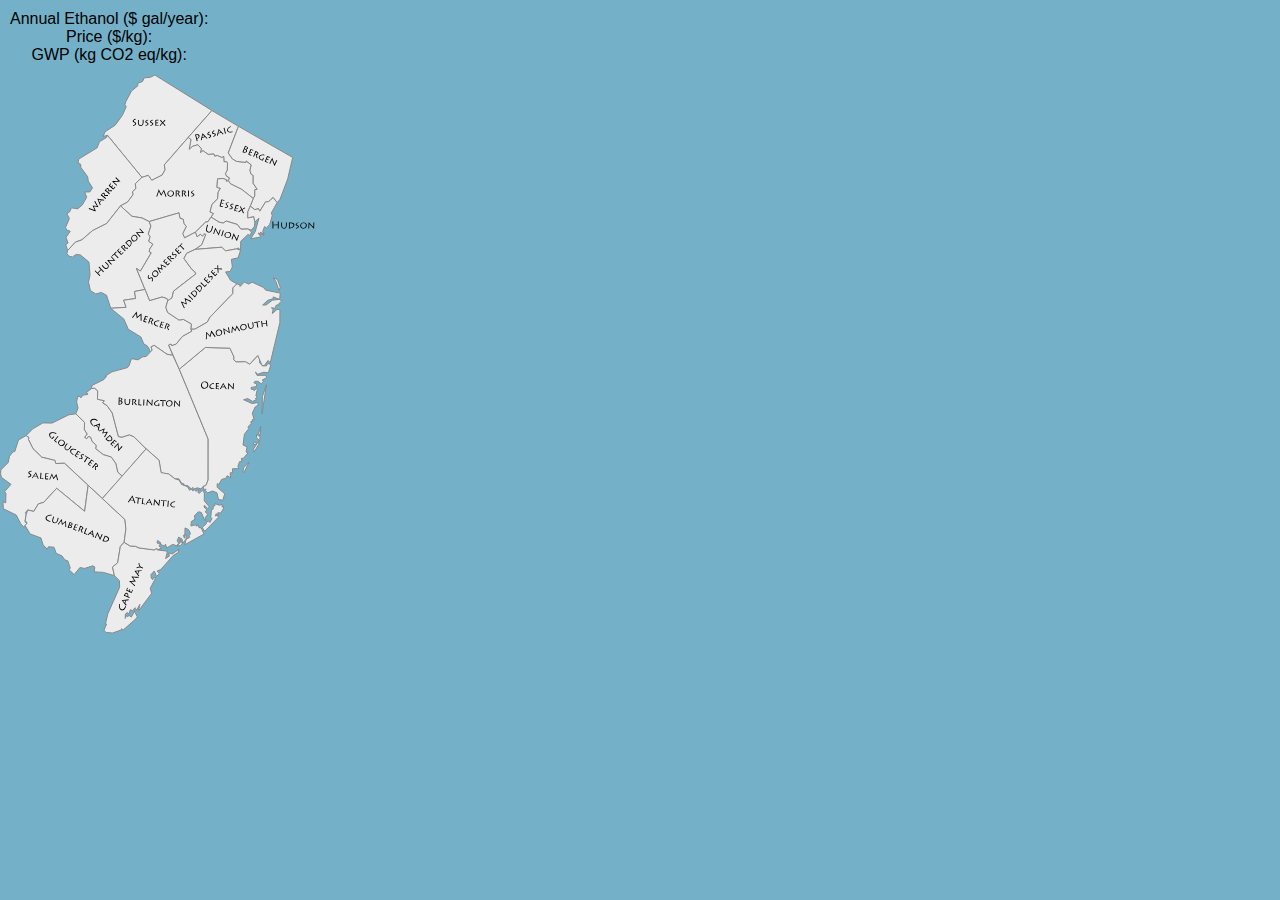
==== commit 8e6a212e: "Remove unused import statement and update county_data route" ====
--- a/templates/index.html
+++ b/templates/index.html
@@ -7,585 +7,648 @@
 </head>
 
 <style>
+    *{
+        margin: 0;
+        padding: 0;
+    }
+
+    body{
+        background-color: rgb(116, 177, 201);
+        overflow-y: hidden;
+        overflow-x: hidden;
+    }
+
+    #name{
+        position: absolute;
+        width: fit-content;
+        opacity: 0;
+        text-align: center;
+        font-family: Arial, sans-serif;
+        padding: 5px;
+        border-radius: 5px;
+    }
+
+    #info{
+        width: fit-content;
+        opacity: 1;
+        background-color: rgb(116, 177, 201);
+        text-align: center;
+        font-family: Arial, sans-serif;
+        padding: 5px;
+        border-radius: 5px;
+    }
+
+    svg path{
+        cursor: pointer;
+    }
+
+    <!-- svg path:hover{
+        fill: rgb(255, 157, 0);
+    } -->
+
+
+
 
 </style>
 
 
 
 <body>
+
+    <div id="name">
+        <p id="namep">County</p>
+    </div>
+
+    <div id="info">
+        <p id="info">
+            Annual Ethanol ($ gal/year): <br>
+            Price ($/kg): <br>
+            GWP (kg CO2 eq/kg): <br>
+        </p>
+
+    </div>
     
     <?xml version="1.0" encoding="iso-8859-1"?>
-<!-- Generator: Adobe Illustrator 12.0.1, SVG Export Plug-In  -->
-<svg  version="1.1" xmlns="&ns_svg;" xmlns:xlink="&ns_xlink;" xmlns:a="http://ns.adobe.com/AdobeSVGViewerExtensions/3.0/"
-	 width="315" height="560" viewBox="-0.03 -0.43 315 560" enable-background="new -0.03 -0.43 315 560" xml:space="preserve">
-<defs>
-</defs>
-    <path id="Sussex" fill-rule="evenodd" clip-rule="evenodd" fill="#ececec" stroke="#888888" d="M103.09,62.04l4.34-1.21
-        l34.48,42.12l6.34-2.03l3.46,4.97l10.32-5.2l3.03-5.3l-0.77-4.94l23.86-27.45l23.77-26.89L154.86,0.57l-4.51,2.3l-6.07,0.54
-        l-1.87,3.76l-4.76,1.68l0.27,2.43l-6.52,5.36l-5.53,10.47l-1.01,3.17l1.34,2l-3.94,8.77l-7.17,9.78l-10.04,6.47L103.09,62.04"/>
-    <path id="Passaic" fill-rule="evenodd" clip-rule="evenodd" fill="#ececec" stroke="#888888" d="M188.14,63.01l2.79,2.23
-        l-1.83,9.68l3.61-3.07l5.13-1.52l3.48,4.03l-1.01,3.93l2.63-2.08l5.13,3.83l5.79-0.43l0.81,2.22l2.45-0.78l4.65,2.06l1.89-1.02
-        l0.27,5.29l2.79-0.05l0.69,1.47l-0.29,7.06l-1.76,3.3l0.95,2.61l2.92,1.63l-0.87,2.91l2,3.03l11.21,5.58l11.64,9.11l1.55-2.54
-        l0.04-6.3l2.42-0.22l-4.11-6.12l0.07-7.83l-2.05-1.22l-1.18-3.72l1.23-5.66l-5.15-3.97l-0.12,1.51l-9.41-1.03l-4.11-2.45l-4.18-5.96
-        l10.22-26.62l-26.55-15.77L188.14,63.01"/>
-    <path id="Bergen" fill-rule="evenodd" clip-rule="evenodd" fill="#ececec" stroke="#888888" d="M228.23,78.51l4.18,5.96
-        l4.11,2.45l9.41,1.03l0.12-1.51l5.15,3.97l-1.23,5.66l1.18,3.72l2.05,1.22l-0.07,7.83l4.11,6.12l-2.42,0.22l-0.04,6.3l-1.55,2.54
-        l-3.03,7.73l4.66,3.47l3.56-1.03l1.37,2.54l5.71-9.15l3.23-0.49l4.3-4.02l4.07,5.04l2.88-3.24l7.69-20.35l4.97-21.5l-54.19-31.15
-        L228.23,78.51"/>
-    <path id="Warren" fill-rule="evenodd" clip-rule="evenodd" fill="#ececec" stroke="#888888" d="M65.47,153.19l1.21,2.35
-        l3.51,1.31L66,162.92l2.03,5.67l-2.33,1.69l1.97,5.76l7.82-8.39l6.25-2.21l10.81-9.28l14.08-7.08l13.88-17.67l6.84-3.67l2.74-3.52
-        l2.98-4.14l-0.57-2.73l3.43-3.4l-0.72-4.6l6.69-6.41l-34.48-42.12l-0.72,2.12l-7.26,4.33l-2.33,6.07L78.66,84.68l-0.62,4.12
-        l2.48,0.88l0.44,3.52l6.65,9.04l0.66,4.54l4.2,6.58l-2.64,4.14l-5.2,0.08l2.03,5.21l-4.34,7.64l-4.55,3.95l-6.49-0.96l-1.33,3.63
-        l-3.08,2.34l2.49,4.64L65.47,153.19"/>
-    <path id="Morris" fill-rule="evenodd" clip-rule="evenodd" fill="#ececec" stroke="#888888" d="M120.51,131.42l11.37,10.41
-        l10,1.67l7.27,3.62l29.73-8.72l1.12,5.54l3.18,0.92l0.75,4.41l2.31,2.64l-3.57,7.26l1.84,4.25l10.99-5.77l10.21-10.08l2.03-0.09
-        l3.3-4.81l2.5-3.57L210,137.6l1.95-7.61l5.58-5.53l0.67-6.9l2.23-3.77l-3.49-0.73l0.59-8.57l5.46-0.45l3.54,1.39l-0.36,1.4
-        l2.22-0.54l0.87-2.91l-2.92-1.63l-0.95-2.61l1.76-3.3l0.29-7.06l-0.69-1.47l-2.79,0.05l-0.27-5.29l-1.89,1.02l-4.65-2.06l-2.45,0.78
-        l-0.81-2.22l-5.79,0.43l-5.13-3.83l-2.63,2.08l1.01-3.93l-3.48-4.03l-5.13,1.52l-3.61,3.07l1.83-9.68l-2.79-2.23l-23.86,27.45
-        l0.77,4.94l-3.03,5.3l-10.32,5.2l-3.46-4.97l-6.34,2.03l-6.69,6.41l0.72,4.6l-3.43,3.4l0.57,2.73l-2.98,4.14l-2.74,3.52
-        L120.51,131.42"/>
-    <path id="Essex" fill-rule="evenodd" clip-rule="evenodd" fill="#ececec" stroke="#888888" d="M210,137.6l3.52,1.51l-2.5,3.57
-        l8.09,5.07l4.13,0.89l2.9-2.03l11.04,3.38l3.67,4.73l7.24-0.16l3.07,1.21l3.17-3.62l0.55-4.58l-1.13-5.49l-6.06,1.4l0.18-6.22
-        l2.34-5.51l3.03-7.73l-11.64-9.11l-11.21-5.58l-2-3.03l-2.22,0.54l0.36-1.4l-3.54-1.39l-5.46,0.45l-0.59,8.57l3.49,0.73l-2.23,3.77
-        l-0.67,6.9l-5.58,5.53L210,137.6"/>
-    <path id="Hunterdon" fill-rule="evenodd" clip-rule="evenodd" fill="#ececec" stroke="#888888" d="M66.84,179.16l2.03,2.6
-        l3.55,0.78l3.69-2.54l4.31,0.51l8.49,7.18l1.09,12.85l-1.56,7.16l2,8.54l5.34,3.29l5.62-1.5l5.1,2.78l4.18,13.07l15.41-0.99
-        l-2.47-7.11l11.95-1.68l-1.07-7.06l10.47-2l-8.55-21l3.96,2.62l10.86-18.32l-2.06-1.04l0.48-2.68l3.27-4.8l-4.21-2.93l1.41-4.73
-        l-1.94-2.53l2.7-8.02l-1.76-4.47l-7.27-3.62l-10-1.67l-11.37-10.41l-13.88,17.67l-14.08,7.08l-10.81,9.28l-6.25,2.21l-7.82,8.39
-        L66.84,179.16"/>
-    <path id="Somerset" fill-rule="evenodd" clip-rule="evenodd" fill="#ececec" stroke="#888888" d="M136.44,194.03l8.55,21
-        l4.56,11.26l12.52-3.72l4.94,1.66l0.62,2.16l4.33-2.99l1.54-6.63l22.29-17.3l-1-2.1l-3.1-2.57l-7.81-10.73l2.74-5.19l8.49-3.91
-        l6.64-4.62l4.02-10.19l-0.77-1.03l-2.62,2.3l-2.08-1.61l-3.2,2.44l-1.59-4.6l-10.99,5.77l-1.84-4.25l3.57-7.26l-2.31-2.64
-        l-0.75-4.41l-3.18-0.92l-1.12-5.54l-29.73,8.72l1.76,4.47l-2.7,8.02l1.94,2.53l-1.41,4.73l4.21,2.93l-3.27,4.8l-0.48,2.68l2.06,1.04
-        l-10.86,18.32L136.44,194.03"/>
-    <path id="Union" fill-rule="evenodd" clip-rule="evenodd" fill="#ececec" stroke="#888888" d="M195.11,174.97l26.54-2.15
-        l3.85,3.63l10.91-1.99l1.91-0.99l2.21,2.36l0.16-8.94l7.28-6.85l1.88,1.05l1.79-3.48l-3.55-3.04l-7.24,0.16l-3.67-4.73l-11.04-3.38
-        l-2.9,2.03l-4.13-0.89l-8.09-5.07l-3.3,4.81l-2.03,0.09l-10.21,10.08l1.59,4.6l3.2-2.44l2.08,1.61l2.62-2.3l0.77,1.03l-4.02,10.19
-        L195.11,174.97"/>
-    <path id="Mercer" fill-rule="evenodd" clip-rule="evenodd" fill="#ececec" stroke="#888888" d="M110.69,233.87l13.13,10.77
-        l4.52,10.29l12.45,7.56l3.06,7.13l3.31,1.76l2.53,4l0.17,2.71l2.3-2.48l-1.1-3.24l3.19-1.4l12.7,8.86l5.9,1.07l-4.22-10.28
-        l2.36-0.94l0.7,1.61l4.46-1.6l6.21-7.59l9.52-5.36l-0.9-1.87l0.44-5.35l-7.75-4.48l-4.85,0.45l-11.27-7.5l-1.7-5.16l1.78-6.45
-        l-0.62-2.16l-4.94-1.66l-12.52,3.72l-4.56-11.26l-10.47,2l1.07,7.06l-11.95,1.68l2.47,7.11L110.69,233.87"/>
-    <path id="Hudson" fill-rule="evenodd" clip-rule="evenodd" fill="#ececec" stroke="#888888" d="M247.67,143.48l6.06-1.4
-        l1.13,5.49l4.09-3.97l-3.69,13.49l-4.62,7.27l10.34-1.86l-2.91-3.94l5.71,2l-3.62-2.67l4.28,1.47l-1.76-2.27l1.85-5.07l1.74,1.53
-        l3.38-3.37l2.54-9l-0.87-2.68l5.78-10.37l-4.07-5.04l-4.3,4.02l-3.23,0.49l-5.71,9.15l-1.37-2.54l-3.56,1.03l-4.66-3.47l-2.34,5.51
-        L247.67,143.48"/>
-    <path id="Middlesex" fill-rule="evenodd" clip-rule="evenodd" fill="#ececec" stroke="#888888" d="M165.85,232.84l1.7,5.16
-        l11.27,7.5l4.85-0.45l7.75,4.48l-0.44,5.35l3.97-0.18l12.35-6.99l2.69-5l22.79-23.54l0.18-5.75l3.96-3.97l-6.47-3.7l-4.89-8.29
-        l4.46-0.38l2.32-4.56l-1.02-7.6l6.75-1.54l2.48-7.57l-4.11-1.37l-10.91,1.99l-3.85-3.63l-26.54,2.15l-8.49,3.91l-2.74,5.19
-        l7.81,10.73l3.1,2.57l1,2.1l-22.29,17.3l-1.54,6.63l-4.33,2.99L165.85,232.84"/>
-    <path id="Camden" fill-rule="evenodd" clip-rule="evenodd" fill="#ececec" stroke="#888888" d="M75.8,339.4l8.74,8.61l-0.29,7.05
-        l2.82,4.61L84.51,363l2.23,1.35l1.41-2.06l2.3,0.38l1.53,4.38l4.08,3.68l-0.41,3.61l7.58,5.9l7.94,2.36l4.56,6.45l1.96,8.67
-        l4.52,4.04l23.89-27.39l-12.27-12.07l-4.46-1.95l-7.48,2.38l-3.47-0.61l-6.23-23.7l-5.26-7.38l-4.18-2.53l1.57-2.24l-6.89-1.49
-        l0.28-8.39l-3.09-2.66l-3.23,0.39l-5.24,4.15l1.9,1.12l-1.01,0.8l-3.86,0.41l-2.48,2.88l-1.39-1.66l-1.75,0.42l-0.96,5.33l1.41,5.96
-        L75.8,339.4"/>
-    <path id="Gloucester" fill-rule="evenodd" clip-rule="evenodd" fill="#ececec" stroke="#888888" d="M25.99,361.2l2.84,1.82
-        l-0.44,1.95l4.67,9.42l8.74,8.42l13.05,3.14l0.93,3.18l8.65-0.33l23.7,22.11l14.16,13.15l19.89-22.27l-4.47-4.09l-1.96-8.67
-        l-4.56-6.45l-7.94-2.36l-7.58-5.9l0.41-3.61l-4.08-3.68l-1.53-4.38l-2.3-0.38l-1.41,2.06L84.51,363l2.56-3.32l-2.82-4.61l0.29-7.05
-        l-8.74-8.61l-6.91,0.94l-16.93,8.33l-9.09-0.23l-10.16,5.98L25.99,361.2"/>
-    <path id="Burlington" fill-rule="evenodd" clip-rule="evenodd" fill="#ececec" stroke="#888888" d="M91.39,314.11l3.23-0.39
-        l3.09,2.66l-0.28,8.39l6.89,1.49l-1.57,2.24l4.18,2.53l5.26,7.38l6.23,23.7l3.47,0.61l7.48-2.38l4.46,1.95l12.27,12.07l12.9,11.49
-        l2.04,12.3l4.31,1.44l3.27-0.06l6.28,4.89l3.89-0.01l2.98,4.56l2.4,0.61l-0.5,1.67l3.92-0.11l3.62,3.28l1.72-1.47l-0.05,1.96
-        l4.44-1.52l3.79,1.13l2.02-2.52l2.78-0.96l2.19-5.56l0.03-40.85l-28.92-69.9l-6.38-13.82l-5.9-1.07l-12.7-8.86l-3.19,1.4l1.1,3.24
-        l-2.3,2.48l-3.71,3.99l-3.56,0.28l-4.48,3.03l-6.7-1.2l-2.14,6.56l-1.7,2.37l-15.61,4.25l-6.84,4.36l1.25,0.33l-2.45,3.02
-        l-11.89,5.88L91.39,314.11"/>
-    <path id="Salem" fill-rule="evenodd" clip-rule="evenodd" fill="#ececec" stroke="#888888" d="M0.5,399.46l1.04,3.67l9.41,6.78
-        l-6.28,7.25l1.23,1.83l-0.21,9.45l-2.72-1.2l0.3,7.05l12.91,6.3l4.42,8.51l3.16,3.63l1.26-1.64l1.6-1.86l-1.58-2.17l1.03-6.69
-        l-0.52-2.44l2.15-2.41l5.99,1.47l4.64-7.52l5.47-1.63l12.84-13.98l27.96,23.03l3.51-25.99l-23.7-22.11l-8.65,0.33l-0.93-3.18
-        l-13.05-3.14l-8.74-8.42l-4.67-9.42l0.44-1.95l-2.84-1.82l-7.53,4.33l-3.77,11.8l-1.53-0.14l-3.69,4.63l-1.3,6.32l-7.24,7.28
-        L0.5,399.46"/>
-    <path id="Cumberland" fill-rule="evenodd" clip-rule="evenodd" fill="#ececec" stroke="#888888" d="M25.03,451.1l5.05,8.41
-        l10.8,3.96l2.21,6.93l4.25,4.54l1.01-2.63l5.6,0.48l2.34,6.24l5.61,2.4l2.76,3.9l3.16,1.2l2.4,7.03l-1.1,1.84l5.02,4.75l5.78-7.08
-        l4.69,0.94l8.19-2.68l2.04,1.35l-0.79,4.76l9.33,0.51l11.08,3.33l-1.98-8.67l5.18-4.3l2.64-16.17l3.77-4.26l1.78-13.12l-0.92-9.63
-        l-22.65-21.07l-14.16-13.15l-3.51,25.99l-27.96-23.03l-12.84,13.98l-5.47,1.63l-4.64,7.52l-5.99-1.47l-1.63,4.84l-1.03,6.69
-        l1.88,0.69l-0.29,1.48L25.03,451.1"/>
-    <path id="Cape May" fill-rule="evenodd" clip-rule="evenodd" fill="#ececec" stroke="#888888" d="M103.92,555.91l2.18,2.14
-        l6.37,0.53l8.92-3.08l0.01-1.28l1.65,1.47l12.92-11.42l1.27-1.87l-2.66-5.47l-1.04-2.33l1.74-1.21l-0.23,1.27l1.89,0.5l2.96-5.23
-        l-1.59,6.73L151.56,519l-1.29-5.26l5.63-10.76l-2.71,0.55l-0.29,1.68l-1.7-1.39l-0.29-3.67l3.36-3.55l2.22,5.4l2.89-2.71l-2.22-2.74
-        l3.68-1.54l12.27-13.9l4.78-2.89l1.11-3.6l-6.66,4.91l-3.77-1.03l0.84,3.14l-3.8,2.46l1.85-7.35l-10.05-1.29l-0.51-1.47l-2.89,1.55
-        l-1.94-0.48l-13.12-1.55l-3.49-1.64l-5.17-0.2l-6.23-3.77l-3.77,4.26l-2.64,16.17l-5.18,4.3l1.98,8.67l4.98,4.91l0.17,6.65
-        l-11.85,26.6l-2.36,10.17l1.13-0.08L103.92,555.91 M125.21,544.03l0.09-4.38l1.89-1.49l1.89,1.25l1.19-4.13l4.32,1.64l-3.37,5.76
-        l-2.69-2.21l-0.65,1.93l-1.46-1.39L125.21,544.03"/>
-    <path id="Atlantic" fill-rule="evenodd" clip-rule="evenodd" fill="#ececec" stroke="#888888" d="M184.45,463.78l-1.16-2.87
-        l1.55-0.34L184.45,463.78 M186.25,460.29l-1.41,0.27l0.15-7.03l3.38,1.49l2.11,4.05l-1.65,2.48l0.81,1.31l-3.66,2L186.25,460.29
-        M156.93,468.39l0.67-2.38l3.25,2.5l-0.54,1.21L156.93,468.39 M124.93,445.13l0.92,9.63l-1.78,13.12l6.23,3.77l5.17,0.2l3.49,1.64
-        l15.06,2.03l2.89-1.55l0.51,1.47l4.18-1.82l-2.73-2.14l1.45-1.78l4.03,2.12l1.09-2.07l1.25,3.89l6.02-3.72l4.43,1.68l0.25-1.65
-        l1.71-0.59l-1.89-2.97l1.36-3.68l3.46,1.92l0.36,4.25l3.61-4.02l-1.16,5.38l19.14-10.65l-2.88-6.13l-2.11-0.25l-1.66-2.9l-0.96,1.54
-        l-0.12-1.66l-5.37,1.4l0.45-4.57l3.64-2.18l-0.55-3.54l3.99-4l2.91,0.79l3.2,7.56l1.52,0.13l-0.99-2.36l2.53-3.49l-2.31-2.52
-        l1.57-2.17l-2.89-2.71l0.49-1.75l3.14,3.18l1.89-1.29l-5.21-6.32l0.06-7.85l-2.07-2.56l-2.94,2.82l-1.29-0.55l0.29-3.65l-2.19,2.46
-        l-1.68-1.72l-1.85,1.05l-1.36-1.92l-1.61,1.44l-2.22-3.67l-5.74-2.11l-2.75-4.57l-3.99-1.08l-6.28-4.89l-7.57-1.39l-2.04-12.3
-        l-12.9-11.49l-43.83,49.7L124.93,445.13 M180.36,471.14l2.02-2.25l-2.41-3.63l0.25,2.83l-1.13,1.29l-1.96,2.24L180.36,471.14
-        M203.7,455.83l1.41,0.64l12.96-13.34l-0.23-4.84l2.94,0.34l2.82-4.86l-0.29-1.98l-1.33,0.91l0.46-2.64l-3.28,0.67l-4.12-1.53
-        l-0.32,2.35l-1.77,0.16l0.22,2.86l-1.75,0.7l-0.68,7.4l1.2,1.61l-2.06,3.79l-1.32-1.35l-2.37,0.88l0.25,1.45l-4.06,3.87
-        L203.7,455.83 M217.88,440.85l-1.58-1.67l-1.08,2.3L217.88,440.85"/>
-    <path id="Ocean" fill-rule="evenodd" clip-rule="evenodd" fill="#ececec" stroke="#888888" d="M208.14,364.63l-0.03,40.85
-        l-2.19,5.56l-2.78,0.96l0.83,3.69l2.04-1.17l-0.67,1.5l2.1,2.45l5.04-1.85l4.38,1.71l1.58,6.79l4.35,0.69l1.87-6.48l-7.44-6.44
-        l-0.07-3.65l1.67,0.72l2.9-5.08l3.9-0.9l1.57-2.68l3.42,2.13l-0.49-5.08l2.47,0.08l-0.06-4.14l6.25-0.05l-0.92-2.3l1.67-4.74
-        l2.28,0.07l-0.46-3.43l1.79,0.22l4.94-5.69l-2.04-0.85l1.03-5.1l-4.05-1.83l1.37-10.83l4.3-5.56l-0.79-1.55l3.39-3.79l-0.64-1.5
-        l1.75-0.57l-0.07-1.65l1.83,0.38l-1.86-6.86l2.78-6.01l2.91-1.85l0.15-2.62l-6.25,0.85l-8.31-3.77l4.14-1.1l4.89,2.86l3.81-1.81
-        l-1.2-0.99l1.85-1.13l-1.17-1.81l1.35-6.08l-0.67-1.28l-2.63,2.35l-0.12-1.31l-2.87-0.3l0.31-1.7l4.88-0.76l0.71-2.59l-3.01-1.32
-        l0.89-1.28l3.12-0.26l3.38,2.71l2.14-2.46l-1.21-1.37l4.33-2.26l-0.49-2.49l-9.06,0.02l-1.54-3.27l2.29,2.16l5.96-1.97l4.7,0.6
-        l2.5-8.35l-3.28-1.12l-1.03,2.37l-3.84,0.16l-3-2.86l-0.49-5.43l-1.4-2.21l-8.06,8.72l-4.24-2.5l-9.41,0.12l-2.36-1.96l0.28-2.85
-        l-4.08-8.79l-24.53-0.69l-26.16,21.71L208.14,364.63 M244.02,397.9l5.04-10.18l-5.53,5.68l-0.58,4.42L244.02,397.9 M256.4,370.17
-        l-0.5-2.24l-2,0.01l-0.69,2.06L256.4,370.17 M254.11,377.64l4.55-7.74l0.11-3.31l-2.37,3.58l-2.87,4.34L254.11,377.64
-        M256.59,363.45l3.21,2.88l0.14-4.17l-3.58-2.14L256.59,363.45 M259.94,360.85l0.87-9l-2.38,7.31L259.94,360.85 M266.37,310.21
-        l-3.99,11.87l-0.37,17.49L266.37,310.21"/>
-    <path id="Monmouth" fill-rule="evenodd" clip-rule="evenodd" fill="#ececec" stroke="#888888" d="M272.45,225.7l-6.43,4.86
-        l-3.39,0.06l5.06-4.71l5.77-1.8l-0.36-1.63l6.53,2.45L272.45,225.7 M179.21,294.74l26.16-21.71l24.53,0.69l4.08,8.79l-0.28,2.85
-        l2.36,1.96l9.41-0.12l4.24,2.5l8.06-8.72l4.05,9.7l2.28,0.74l3.95-5.39l2.2,2.29l9.61-40.18l0.04-13.06l-2.95-0.03l-4.69,4.12
-        l0.79-3.91l-1.63-1.99l3.52,0.62l1.41-3.29l2.96-0.2l-0.49-1.26l2.73-2.22l-1.92-1.99l0.58-6.24l-14.51-2.98l-2.4-2.75l-11.21-5.24
-        l-3.52,1.97l-4.27-2.1l-4.34,4.54l-0.04-1.7l-3.02-0.99l-3.96,3.97l-0.18,5.75l-22.79,23.54l-2.69,5l-12.35,6.99l-3.97,0.18
-        l0.9,1.87l-9.52,5.36l-6.21,7.59l-4.46,1.6l-0.7-1.61l-2.36,0.94L179.21,294.74 M275.51,206.14l3.63,10.23l1.07-3.49l-2.84-7.89
-        l-4.21-1.44L275.51,206.14"/>
-    <path d="M27.83,402.22c1-0.01,2.32-0.28,2.47-1.07c0.09-0.49-0.17-0.81-0.81-1.32c-0.75-0.61-1.25-1.13-1.12-1.83
-        c0.2-1.04,1.83-1.74,3.24-1.79l0.06,0.8c-0.62-0.01-2.16,0.18-2.32,1.01c-0.1,0.51,0.54,0.96,0.91,1.28
-        c0.66,0.58,1.2,1.01,1.05,1.81c-0.18,0.96-1.4,1.82-3.37,1.91L27.83,402.22z"/>
-    <path d="M31.9,403.31c0.57-0.79,3.68-5.29,3.92-5.59l0.02,0c0.63,1.29,2.36,5.33,2.85,6.28l-0.86,0.4
-        c-0.12-0.34-0.87-2.11-0.95-2.27l-3.08-0.22c-0.15,0.25-1.01,1.65-1.18,1.92L31.9,403.31z M36.64,401.49
-        c-0.08-0.2-0.91-2.22-0.99-2.37c-0.15,0.18-1.36,2.07-1.45,2.2L36.64,401.49z"/>
-    <path d="M41.48,398.52c-0.05,0.19-0.21,1.85-0.29,2.92l-0.17,2.34c0.22,0.02,1.3,0.09,2.27,0.12l-0.06,0.8
-        c-0.29-0.02-2.98-0.3-3.21-0.32c0.11-0.44,0.24-2.26,0.26-2.46l0.08-1.13c0.01-0.14,0.14-2.19,0.13-2.35L41.48,398.52z"/>
-    <path d="M48.18,405c-0.3-0.02-3.03-0.27-3.21-0.28c0.06-0.45,0.17-2.26,0.18-2.46l0.07-1.13c0.01-0.14,0.11-2.19,0.11-2.35
-        c0.22,0.01,2.59,0.03,3.04,0.02l0,0.72c-0.39-0.02-2.03-0.08-2.18-0.09l-0.13,2.08c0.17,0.01,1.33,0.04,1.88,0.02l-0.01,0.73
-        c-0.15-0.01-0.58-0.04-1-0.08c-0.41-0.02-0.81-0.06-0.91-0.07l-0.12,2.02c0.22,0.01,1.44,0.11,2.29,0.11L48.18,405z"/>
-    <path d="M49.27,404.89c0.18-0.35,2.48-5.65,2.55-5.86l0.04,0c0.22,0.56,1.6,3.79,1.83,4.3c0.33-0.45,2.45-3.42,2.63-3.66l0.03,0
-        c0.21,0.71,1.43,4.98,1.73,5.9l-0.85,0.24c-0.16-0.66-1.1-4.23-1.19-4.57c-0.33,0.44-2.12,2.9-2.56,3.49l-0.02,0
-        c-0.43-0.99-1.32-3.06-1.65-3.86c-0.2,0.51-1.61,4.02-1.73,4.34L49.27,404.89z"/>
-    <path d="M53.29,363.59c-0.26,0.28-0.85,0.94-0.94,1.04c-0.44-0.18-1.22-0.71-1.83-1.28c-1.65-1.56-1.83-3.48-0.7-4.68
-        c0.78-0.82,3.19-1.68,6.64,0.17l-0.45,0.77c-1.96-1.24-4.39-1.41-5.48-0.26c-0.71,0.76-0.81,2.26,0.63,3.62
-        c0.31,0.29,0.65,0.52,0.88,0.63l1.15-1.22c0.2-0.21,0.42-0.47,0.45-0.52l0.68,0.65c-0.17,0.17-0.33,0.33-0.54,0.55L53.29,363.59z"/>
-    <path d="M58.46,362.16c-0.15,0.12-1.25,1.38-1.93,2.21l-1.5,1.81c0.17,0.14,1,0.83,1.77,1.42l-0.51,0.62
-        c-0.22-0.19-2.25-1.98-2.42-2.12c0.35-0.3,1.51-1.7,1.64-1.85l0.72-0.87c0.09-0.11,1.38-1.7,1.47-1.84L58.46,362.16z"/>
-    <path d="M58.67,366.59c1.15-1.5,3.18-1.88,4.93-0.54c1.4,1.07,1.78,2.7,0.67,4.16c-0.81,1.06-2.77,2.08-4.85,0.49
-        C57.83,369.49,57.76,367.78,58.67,366.59z M63.5,369.67c0.92-1.21,0.54-2.46-0.41-3.18c-1.26-0.96-2.74-0.6-3.61,0.55
-        c-0.77,1.01-0.71,2.33,0.4,3.17C60.96,371.05,62.48,371.01,63.5,369.67z"/>
-    <path d="M66.46,370.86c-0.8,1.12-1.1,1.68-1.15,2.34c-0.05,0.67,0.22,1.17,0.75,1.54c0.64,0.45,1.21,0.42,1.72,0.23
-        c0.7-0.26,1.3-1.09,2.08-2.18l0.17-0.24c0.34-0.48,0.6-0.91,0.78-1.18l0.74,0.53c-0.11,0.16-0.43,0.62-0.82,1.16l-0.23,0.33
-        c-0.95,1.33-1.64,2.1-2.65,2.35c-0.8,0.19-1.49,0.06-2.28-0.51c-0.4-0.28-1.13-0.89-1.1-2.04c0.02-0.76,0.27-1.41,1.46-3.08
-        l0.27-0.37c0.23-0.32,0.59-0.82,0.71-0.98l0.73,0.52c-0.14,0.17-0.39,0.48-0.84,1.12L66.46,370.86z"/>
-    <path d="M73.23,380.45c-0.16-0.07-0.53-0.27-0.98-0.58c-2.56-1.74-2.23-3.58-1.77-4.25c0.81-1.19,2.91-1.86,5.79-0.56l-0.31,0.71
-        c-1.77-0.92-3.8-0.96-4.63,0.26c-0.56,0.83-0.39,2.08,1.41,3.3c0.31,0.21,0.65,0.38,0.85,0.46L73.23,380.45z"/>
-    <path d="M77.23,383.1c-0.25-0.17-2.49-1.75-2.64-1.85c0.27-0.36,1.27-1.88,1.38-2.05l0.62-0.94c0.08-0.12,1.19-1.84,1.27-1.98
-        c0.18,0.12,2.23,1.32,2.63,1.54l-0.36,0.62c-0.33-0.21-1.72-1.08-1.84-1.17l-1.14,1.74c0.14,0.09,1.13,0.7,1.62,0.96l-0.38,0.63
-        c-0.13-0.08-0.48-0.33-0.82-0.57c-0.34-0.23-0.67-0.45-0.75-0.51l-1.11,1.69c0.18,0.12,1.19,0.81,1.93,1.23L77.23,383.1z"/>
-    <path d="M79.11,383.57c0.87,0.35,2.06,0.67,2.42,0.09c0.24-0.37,0.09-0.71-0.29-1.34c-0.45-0.74-0.74-1.35-0.4-1.87
-        c0.51-0.8,2.13-0.75,3.34-0.24l-0.22,0.69c-0.54-0.24-1.87-0.69-2.27-0.07c-0.25,0.39,0.17,0.93,0.38,1.33
-        c0.38,0.69,0.73,1.24,0.35,1.84c-0.48,0.74-1.81,0.94-3.5,0.28L79.11,383.57z"/>
-    <path d="M83.95,387.3c0.16-0.16,1.52-2.23,2.26-3.36l0.65-1c-0.86-0.56-1.97-1.23-2.1-1.27l0.44-0.68c0.18,0.2,1.97,1.4,2.05,1.45
-        l0.67,0.44c0.14,0.09,1.82,1.15,2.1,1.25l-0.44,0.68c0-0.04-1.38-0.99-1.99-1.39l-0.72,1.11c-0.94,1.45-1.97,3.19-2.05,3.35
-        L83.95,387.3z"/>
-    <path d="M90.32,391.83c-0.24-0.18-2.41-1.86-2.55-1.97c0.29-0.35,1.36-1.82,1.48-1.98l0.66-0.91c0.08-0.11,1.27-1.78,1.36-1.92
-        c0.18,0.13,2.17,1.42,2.55,1.66l-0.39,0.61c-0.32-0.23-1.67-1.16-1.79-1.25l-1.22,1.68c0.14,0.1,1.1,0.75,1.57,1.03l-0.4,0.61
-        c-0.12-0.09-0.46-0.35-0.8-0.6c-0.33-0.24-0.65-0.48-0.73-0.54l-1.19,1.63c0.18,0.13,1.15,0.86,1.87,1.32L90.32,391.83z"/>
-    <path d="M94.34,391.58c-0.2,0.25-1.55,1.93-1.61,2.04l-0.73-0.6c0.15-0.13,1.86-2.23,1.97-2.36l0.44-0.53
-        c0.17-0.2,1.27-1.57,1.35-1.71c0.33,0.27,0.95,0.76,1.48,1.31c0.84,0.87,1.07,1.69,0.6,2.26c-0.44,0.54-1.24,0.66-2.1,0.52
-        c-0.02,0.39,0.1,2.77,0.15,3.13l-0.92,0.03c0-0.16,0.01-3.41,0.03-3.86c0.49,0.11,1.49,0.33,2.03-0.32c0.25-0.31,0.34-0.9-0.97-1.99
-        L94.34,391.58z"/>
-    <path d="M50.21,447.38c-0.3-0.03-0.76-0.12-1.33-0.28c-3.27-0.95-3.52-3.15-3.26-4.03c0.46-1.57,2.49-3.16,6.06-2.78l-0.09,0.85
-        c-2.27-0.39-4.47,0.4-4.95,2.05c-0.34,1.17,0.26,2.54,2.55,3.21c0.38,0.11,0.8,0.17,1.15,0.19L50.21,447.38z"/>
-    <path d="M53.48,444.22c-0.42,1.31-0.53,1.94-0.38,2.58c0.16,0.65,0.57,1.04,1.19,1.24c0.74,0.24,1.28,0.03,1.7-0.31
-        c0.59-0.46,0.91-1.43,1.31-2.71l0.09-0.28c0.18-0.56,0.29-1.05,0.38-1.36l0.87,0.28c-0.06,0.18-0.22,0.72-0.42,1.36l-0.12,0.38
-        c-0.49,1.55-0.92,2.5-1.81,3.04c-0.7,0.43-1.4,0.51-2.32,0.21c-0.47-0.15-1.35-0.5-1.67-1.6c-0.21-0.73-0.18-1.42,0.45-3.38
-        l0.14-0.44c0.12-0.37,0.32-0.96,0.38-1.15l0.86,0.27c-0.08,0.21-0.23,0.58-0.46,1.32L53.48,444.22z"/>
-    <path d="M57.84,449.7c0.26-0.29,3.77-4.89,3.88-5.07l0.04,0.01c0.08,0.6,0.64,4.06,0.74,4.61c0.43-0.36,3.2-2.73,3.44-2.92
-        l0.03,0.01c0.03,0.74,0.19,5.17,0.25,6.15l-0.89,0.03c0.01-0.67-0.05-4.37-0.06-4.72c-0.43,0.35-2.76,2.31-3.33,2.77l-0.02-0.01
-        c-0.18-1.06-0.54-3.29-0.67-4.15c-0.32,0.45-2.53,3.51-2.72,3.8L57.84,449.7z"/>
-    <path d="M69.05,449.26c0.08-0.24,0.54-1.59,0.57-1.77c0.45,0.16,1.02,0.36,1.35,0.51c1.68,0.74,1.72,1.49,1.57,1.93
-        c-0.11,0.31-0.54,0.84-1.59,0.87l-0.01,0.02c0.6,0.31,1.23,1.01,0.97,1.72c-0.38,1.08-1.95,1.43-4.12,0.67l-0.17-0.06
-        c0.2-0.43,1.06-2.84,1.11-3L69.05,449.26z M68.68,452.83c0.98,0.27,2.05,0.26,2.34-0.55c0.22-0.62-0.51-1.22-1.59-1.55L68.68,452.83
-        z M69.6,450.22c0.94,0.32,1.88,0.06,2.07-0.48c0.25-0.72-0.8-1.19-1.4-1.4L69.6,450.22z"/>
-    <path d="M76.11,456.23c-0.28-0.1-2.83-1.12-3-1.18c0.18-0.41,0.8-2.12,0.87-2.31l0.39-1.06c0.05-0.13,0.73-2.07,0.77-2.22
-        c0.21,0.08,2.48,0.76,2.91,0.89l-0.21,0.69c-0.37-0.13-1.92-0.65-2.06-0.71l-0.71,1.96c0.16,0.06,1.26,0.42,1.8,0.56l-0.22,0.7
-        c-0.14-0.05-0.54-0.21-0.93-0.36c-0.39-0.14-0.76-0.29-0.85-0.32l-0.69,1.9c0.21,0.07,1.35,0.51,2.16,0.75L76.11,456.23z"/>
-    <path d="M79.83,454.73c-0.11,0.3-0.83,2.33-0.86,2.45l-0.88-0.33c0.1-0.18,1.03-2.71,1.09-2.88l0.24-0.65
-        c0.09-0.24,0.69-1.9,0.71-2.06c0.4,0.15,1.15,0.41,1.83,0.76c1.08,0.55,1.56,1.25,1.3,1.95c-0.24,0.66-0.96,1.03-1.82,1.18
-        c0.11,0.37,1,2.58,1.16,2.91l-0.86,0.33c-0.05-0.15-1.1-3.23-1.23-3.66c0.5-0.06,1.52-0.17,1.81-0.97c0.14-0.38,0.03-0.96-1.56-1.56
-        L79.83,454.73z"/>
-    <path d="M86.88,453.8c-0.1,0.16-0.74,1.71-1.12,2.71l-0.84,2.2c0.21,0.08,1.21,0.46,2.14,0.77l-0.29,0.75
-        c-0.27-0.1-2.76-1.15-2.98-1.23c0.23-0.39,0.88-2.09,0.95-2.28l0.4-1.06c0.05-0.13,0.76-2.05,0.8-2.21L86.88,453.8z"/>
-    <path d="M87.46,460.11c0.76-0.62,4.93-4.14,5.24-4.38l0.02,0.01c0.27,1.41,0.89,5.76,1.11,6.81l-0.93,0.16
-        c-0.03-0.36-0.29-2.26-0.32-2.44l-2.92-1.02c-0.21,0.21-1.4,1.33-1.64,1.55L87.46,460.11z M92.51,459.59
-        c-0.02-0.21-0.3-2.38-0.33-2.55c-0.19,0.14-1.85,1.65-1.98,1.75L92.51,459.59z"/>
-    <path d="M94.78,463.27c0.29-0.57,2.33-4.89,2.7-5.69l0.05,0.02c0.13,0.36,2.4,5.83,2.56,6.18c0.09-0.22,1.6-3.85,1.72-4.11
-        l0.81,0.38c-0.23,0.46-1.71,3.61-2.56,5.58l-0.04-0.01c-0.15-0.31-2.55-6.02-2.61-6.17l-0.02-0.01c-0.04,0.16-1.68,3.98-1.78,4.24
-        L94.78,463.27z"/>
-    <path d="M103.99,463.03c0.07-0.17,0.78-1.81,0.84-2.04c0.48,0.21,1.33,0.57,2.03,0.94c2.63,1.4,2.3,2.8,2.06,3.34
-        c-1.09,2.49-4.32,2.16-6.51,1.2c0.19-0.34,1.06-2.27,1.15-2.48L103.99,463.03z M103.56,466.16c2.3,0.83,3.95,0.06,4.45-1.08
-        c0.53-1.2-0.49-2.24-2.61-3.12L103.56,466.16z"/>
-    <path d="M126.01,531.71c-0.06,0.3-0.2,0.74-0.42,1.3c-1.29,3.16-3.5,3.17-4.35,2.82c-1.52-0.62-2.88-2.81-2.12-6.32l0.83,0.18
-        c-0.63,2.22-0.08,4.49,1.51,5.14c1.13,0.46,2.56,0.01,3.46-2.2c0.15-0.37,0.26-0.78,0.31-1.13L126.01,531.71z"/>
-    <path d="M125.92,531.1c-0.6-0.77-4.02-5.04-4.24-5.35l0.01-0.02c1.41-0.24,5.78-0.74,6.83-0.93l0.14,0.94
-        c-0.36,0.02-2.27,0.23-2.44,0.26l-1.09,2.89c0.2,0.22,1.29,1.44,1.51,1.68L125.92,531.1z M125.53,526.04
-        c-0.21,0.02-2.39,0.24-2.56,0.27c0.13,0.2,1.6,1.89,1.7,2.02L125.53,526.04z"/>
-    <path d="M129.37,523.63c-0.33-0.16-2.2-0.99-2.76-1.23l-0.85-0.37c-0.18-0.08-1.73-0.72-1.84-0.77c0.15-0.35,0.5-1.13,0.8-1.61
-        c0.66-1.04,1.46-1.52,2.29-1.16c1.12,0.48,1.5,1.94,1.11,3.62l0.44,0.19c0.16,0.07,1.01,0.44,1.18,0.5L129.37,523.63z
-        M127.51,521.84c0.23-1.07,0.13-2.09-0.77-2.48c-0.28-0.12-1.14-0.27-1.85,1.35L127.51,521.84z"/>
-    <path d="M132.94,515.64c-0.12,0.28-1.3,2.75-1.37,2.92c-0.4-0.21-2.07-0.94-2.25-1.02l-1.04-0.45c-0.13-0.06-2.01-0.86-2.17-0.91
-        c0.09-0.2,0.92-2.42,1.07-2.85l0.68,0.25c-0.16,0.36-0.78,1.88-0.84,2.01l1.91,0.83c0.07-0.16,0.5-1.23,0.67-1.76l0.68,0.26
-        c-0.06,0.14-0.24,0.53-0.42,0.91c-0.16,0.38-0.33,0.74-0.37,0.83l1.85,0.81c0.09-0.2,0.6-1.31,0.89-2.11L132.94,515.64z"/>
-    <path d="M134.5,511.74c-0.3-0.35-5.31-4.95-5.5-5.09l0.01-0.02c0.7-0.02,4.85-0.22,5.43-0.29c-0.37-0.55-2.84-3.94-3.04-4.25
-        l0.01-0.02c0.89,0.02,6.07,0.39,7.2,0.43l-0.02,0.94c-0.79-0.08-5.24-0.41-5.64-0.41c0.36,0.56,2.49,3.46,2.91,4.1l-0.01,0.02
-        c-1.22,0.08-3.95,0.22-4.94,0.21c0.48,0.44,3.91,3.5,4.22,3.76L134.5,511.74z"/>
-    <path d="M138.68,501.96c-0.57-0.79-3.83-5.18-4.05-5.5l0.01-0.02c1.42-0.19,5.81-0.53,6.86-0.69l0.1,0.94
-        c-0.36,0.01-2.28,0.15-2.45,0.17l-1.19,2.85c0.19,0.22,1.24,1.48,1.44,1.73L138.68,501.96z M138.47,496.89
-        c-0.21,0.01-2.4,0.15-2.56,0.18c0.13,0.2,1.53,1.95,1.63,2.08L138.47,496.89z"/>
-    <path d="M142.63,494.14c-0.18-0.09-0.97-0.51-1.07-0.56l-0.54-0.26c-1-0.48-2.01-0.39-2.85-0.11c-0.5,0.17-1.03,0.45-1.33,0.73
-        l-0.5-0.65c0.42-0.33,1.09-0.67,1.41-0.77c0.6-0.19,1.43-0.4,2.16-0.28l0-0.01c-0.52-0.55-0.82-1.07-1.07-1.74
-        c-0.21-0.54-0.32-1.45-0.25-1.94l0.77,0.08c-0.07,0.5-0.02,1.21,0.26,1.91c0.33,0.84,0.95,1.6,1.77,1.99l0.69,0.33
-        c0.11,0.05,0.81,0.35,0.97,0.41L142.63,494.14z"/>
-    <path d="M92.93,351.37c-0.25-0.17-0.61-0.47-1.03-0.9c-2.4-2.42-1.55-4.46-0.9-5.11c1.17-1.15,3.71-1.55,6.64,0.51l-0.49,0.7
-        c-1.8-1.44-4.1-1.82-5.32-0.61c-0.87,0.86-1.01,2.35,0.67,4.05c0.28,0.28,0.62,0.54,0.92,0.73L92.93,351.37z"/>
-    <path d="M93.55,351.47c0.92-0.31,6.07-2.17,6.44-2.28l0.02,0.01c-0.23,1.42-1.17,5.71-1.33,6.77l-0.93-0.17
-        c0.09-0.35,0.51-2.22,0.54-2.4l-2.38-1.97c-0.27,0.12-1.78,0.76-2.08,0.88L93.55,351.47z M98.47,352.73
-        c0.05-0.21,0.55-2.34,0.57-2.5c-0.23,0.06-2.31,0.9-2.46,0.95L98.47,352.73z"/>
-    <path d="M99,356.3c0.37-0.13,5.71-2.35,5.9-2.45l0.03,0.03c-0.23,0.56-1.47,3.84-1.66,4.36c0.55-0.1,4.14-0.76,4.44-0.81l0.02,0.02
-        c-0.34,0.66-2.42,4.58-2.85,5.45l-0.78-0.42c0.34-0.58,2.14-3.81,2.31-4.12c-0.54,0.09-3.54,0.62-4.26,0.74l-0.01-0.01
-        c0.38-1.01,1.17-3.12,1.49-3.93c-0.5,0.23-3.95,1.78-4.26,1.93L99,356.3z"/>
-    <path d="M108.19,362c0.13-0.12,1.46-1.33,1.61-1.52c0.35,0.39,0.98,1.07,1.46,1.7c1.82,2.36,0.94,3.5,0.51,3.89
-        c-2.02,1.82-4.82,0.19-6.42-1.59c0.32-0.23,1.9-1.63,2.07-1.78L108.19,362z M106.51,364.67c1.75,1.71,3.57,1.68,4.49,0.85
-        c0.97-0.88,0.47-2.24-1.09-3.92L106.51,364.67z"/>
-    <path d="M112.62,371.89c-0.22-0.2-2.18-2.12-2.31-2.25c0.33-0.31,1.56-1.65,1.69-1.8l0.76-0.83c0.09-0.1,1.47-1.63,1.57-1.75
-        c0.16,0.15,1.99,1.66,2.35,1.94l-0.46,0.56c-0.29-0.26-1.52-1.34-1.63-1.45l-1.41,1.53c0.13,0.12,1.01,0.87,1.44,1.21l-0.47,0.56
-        c-0.11-0.1-0.42-0.4-0.72-0.69c-0.3-0.28-0.59-0.56-0.66-0.62l-1.37,1.49c0.16,0.15,1.05,0.99,1.71,1.53L112.62,371.89z"/>
-    <path d="M114.01,372.99c0.45-0.46,3.7-3.96,4.29-4.61l0.04,0.03c0.02,0.38,0.53,6.28,0.57,6.66c0.15-0.18,2.69-3.19,2.87-3.4
-        l0.66,0.6c-0.36,0.37-2.72,2.93-4.12,4.55l-0.03-0.03c-0.05-0.34-0.61-6.5-0.62-6.67l-0.02-0.01c-0.09,0.14-2.81,3.29-2.98,3.51
-        L114.01,372.99z"/>
-    <path d="M127.85,427.52c0.67-0.88,4.3-6.12,4.59-6.46l0.02,0c0.68,1.53,2.42,6.32,2.95,7.44l-0.92,0.44
-        c-0.15-0.4-0.92-2.58-1.01-2.75l-3.46-0.33c-0.14,0.17-1.22,1.97-1.43,2.29L127.85,427.52z M133.27,425.51
-        c-0.08-0.23-0.98-2.71-1.06-2.88c-0.18,0.2-1.65,2.47-1.76,2.62L133.27,425.51z"/>
-    <path d="M137.19,429.09c0.08-0.21,0.39-2.67,0.55-4.01l0.15-1.18c-1.02-0.13-2.31-0.24-2.44-0.22l0.1-0.8
-        c0.25,0.1,2.38,0.39,2.48,0.41l0.79,0.1c0.17,0.02,2.14,0.23,2.43,0.2l-0.1,0.8c-0.01-0.04-1.68-0.29-2.4-0.38l-0.16,1.31
-        c-0.21,1.72-0.37,3.73-0.37,3.9L137.19,429.09z"/>
-    <path d="M143.41,423.83c-0.06,0.18-0.29,1.84-0.41,2.9l-0.27,2.33c0.22,0.03,1.29,0.15,2.26,0.22l-0.09,0.79
-        c-0.29-0.03-2.96-0.43-3.19-0.45c0.13-0.44,0.34-2.25,0.36-2.45l0.13-1.12c0.02-0.14,0.23-2.18,0.23-2.34L143.41,423.83z"/>
-    <path d="M145.54,429.81c0.57-0.79,3.66-5.3,3.89-5.61l0.02,0c0.64,1.28,2.38,5.32,2.88,6.27l-0.86,0.4
-        c-0.13-0.33-0.88-2.1-0.96-2.26l-3.08-0.21c-0.15,0.26-1,1.65-1.17,1.93L145.54,429.81z M150.27,427.97c-0.08-0.2-0.92-2.22-1-2.37
-        c-0.15,0.18-1.35,2.08-1.44,2.21L150.27,427.97z"/>
-    <path d="M153.45,430.9c0.11-0.63,0.83-5.36,0.95-6.23l0.05,0c0.23,0.3,3.97,4.89,4.22,5.19c0.02-0.24,0.43-4.15,0.46-4.43l0.88,0.13
-        c-0.09,0.5-0.6,3.95-0.85,6.08l-0.04,0c-0.24-0.25-4.17-5.03-4.27-5.16l-0.02,0c0,0.16-0.47,4.29-0.49,4.57L153.45,430.9z"/>
-    <path d="M162.78,431.79c0.07-0.21,0.31-2.68,0.43-4.03l0.11-1.19c-1.03-0.09-2.31-0.17-2.45-0.14l0.07-0.81
-        c0.25,0.09,2.39,0.32,2.49,0.33l0.8,0.07c0.17,0.02,2.14,0.17,2.44,0.12l-0.07,0.81c-0.02-0.04-1.69-0.24-2.41-0.3l-0.12,1.31
-        c-0.16,1.72-0.25,3.74-0.25,3.91L162.78,431.79z"/>
-    <path d="M168.46,429.73c-0.07,0.85-0.18,2.36-0.18,2.56l-0.94-0.08c0.05-0.37,0.24-2.35,0.26-2.57l0.08-0.92
-        c0.01-0.15,0.17-2.24,0.17-2.45l0.97,0.09c-0.03,0.15-0.18,1.43-0.27,2.45L168.46,429.73z"/>
-    <path d="M175.01,432.93c-0.17,0.02-0.59,0.02-1.14-0.03c-3.09-0.26-3.7-2.02-3.63-2.83c0.12-1.44,1.62-3.04,4.77-3.33l0.08,0.77
-        c-1.99,0.07-3.78,1.03-3.9,2.5c-0.08,1,0.68,2,2.85,2.19c0.37,0.03,0.75,0.01,0.96-0.02L175.01,432.93z"/>
-    <path d="M118.67,325.36c0.01-0.3,0.03-1.98,0.01-2.19c0.53,0.01,0.99,0.04,1.38,0.1c2.01,0.22,2.27,1.01,2.26,1.57
-        c-0.01,0.38-0.23,1.06-1.3,1.53l0,0.02c0.69,0.13,1.55,0.7,1.53,1.6c-0.03,1.19-1.57,2.3-3.97,2.25l-0.08,0
-        c0.06-0.55,0.14-3.57,0.15-3.76L118.67,325.36z M119.42,329.53c1.09-0.08,2.1-0.58,2.12-1.52c0.02-0.7-0.79-1.21-2.05-1.18
-        L119.42,329.53z M119.51,326.26c1.1,0,1.85-0.65,1.86-1.32c0.02-0.9-1.11-1.07-1.8-1.11L119.51,326.26z"/>
-    <path d="M125.4,326.42c-0.04,1.38,0.01,2.01,0.34,2.58c0.33,0.58,0.83,0.85,1.48,0.87c0.78,0.03,1.24-0.32,1.56-0.76
-        c0.44-0.61,0.48-1.63,0.53-2.96l0.01-0.29c0.02-0.59,0-1.09,0-1.41l0.91,0.03c-0.01,0.19-0.01,0.75-0.04,1.42l-0.01,0.4
-        c-0.05,1.63-0.21,2.65-0.91,3.42c-0.56,0.6-1.21,0.87-2.18,0.84c-0.49-0.02-1.44-0.12-2.05-1.09c-0.4-0.64-0.56-1.32-0.49-3.38
-        l0.01-0.46c0.01-0.39,0.04-1.01,0.05-1.21l0.9,0.03c-0.02,0.22-0.06,0.62-0.09,1.4L125.4,326.42z"/>
-    <path d="M133.15,328.02c-0.01,0.32-0.06,2.47-0.04,2.6l-0.94-0.03c0.04-0.2,0.12-2.9,0.13-3.08l0.02-0.69
-        c0.01-0.26,0.05-2.02,0.03-2.18c0.43,0.01,1.22,0.02,1.98,0.14c1.19,0.18,1.88,0.7,1.85,1.44c-0.03,0.7-0.59,1.28-1.35,1.69
-        c0.22,0.32,1.76,2.13,2.02,2.39l-0.71,0.58c-0.1-0.12-2.06-2.72-2.32-3.08c0.46-0.21,1.38-0.64,1.41-1.49
-        c0.01-0.4-0.28-0.92-1.98-0.99L133.15,328.02z"/>
-    <path d="M139.5,324.9c-0.05,0.19-0.15,1.86-0.19,2.92l-0.09,2.35c0.22,0.01,1.3,0.05,2.27,0.04l-0.03,0.8
-        c-0.29-0.01-2.98-0.2-3.21-0.21c0.1-0.45,0.16-2.26,0.17-2.46l0.04-1.13c0-0.14,0.06-2.19,0.05-2.35L139.5,324.9z"/>
-    <path d="M144.2,328.46c-0.03,0.85-0.06,2.37-0.06,2.57l-0.94-0.04c0.03-0.37,0.12-2.36,0.13-2.58l0.04-0.92
-        c0.01-0.15,0.06-2.25,0.04-2.45l0.97,0.04c-0.03,0.15-0.1,1.44-0.14,2.46L144.2,328.46z"/>
-    <path d="M146.45,331.12c0.07-0.64,0.51-5.39,0.58-6.27l0.05,0c0.25,0.29,4.25,4.65,4.52,4.93c0.01-0.24,0.18-4.17,0.2-4.45
-        l0.89,0.07c-0.06,0.51-0.36,3.98-0.49,6.12l-0.04,0c-0.25-0.24-4.46-4.78-4.56-4.9l-0.02,0c0.01,0.16-0.22,4.32-0.22,4.6
-        L146.45,331.12z"/>
-    <path d="M159.25,330.28c-0.01,0.33-0.02,1.09-0.03,1.2c-0.42,0.13-1.26,0.22-2.02,0.19c-2.06-0.08-3.24-1.21-3.18-2.61
-        c0.04-1,1.17-2.85,4.54-3.59l0.15,0.79c-1.98,0.29-3.71,1.5-3.76,2.85c-0.03,0.89,0.67,1.86,2.47,1.93
-        c0.38,0.01,0.76-0.02,0.94-0.08l0.05-1.38c0.01-0.25,0-0.54-0.01-0.59l0.89,0.03l-0.03,0.65L159.25,330.28z"/>
-    <path d="M162.3,331.73c0.06-0.22,0.16-2.7,0.21-4.04l0.04-1.19c-1.03-0.04-2.32-0.05-2.45-0.01l0.03-0.81
-        c0.26,0.08,2.41,0.19,2.5,0.2l0.8,0.03c0.17,0.01,2.15,0.05,2.44-0.01l-0.03,0.81c-0.02-0.04-1.7-0.14-2.43-0.17l-0.05,1.32
-        c-0.07,1.73-0.05,3.75-0.04,3.92L162.3,331.73z"/>
-    <path d="M165.92,329.19c0.07-1.89,1.51-3.37,3.71-3.29c1.76,0.06,3.01,1.18,2.94,3.01c-0.05,1.33-1.06,3.29-3.68,3.2
-        C166.9,332.04,165.86,330.69,165.92,329.19z M171.64,328.92c0.06-1.52-0.98-2.32-2.17-2.36c-1.59-0.06-2.58,1.09-2.63,2.54
-        c-0.05,1.27,0.77,2.31,2.16,2.36C170.37,331.51,171.58,330.6,171.64,328.92z"/>
-    <path d="M173.93,332.16c0.07-0.64,0.48-5.4,0.55-6.28l0.05,0c0.25,0.29,4.28,4.63,4.55,4.91c0.01-0.24,0.16-4.17,0.18-4.45
-        l0.89,0.07c-0.06,0.51-0.34,3.98-0.46,6.12l-0.04,0c-0.25-0.24-4.48-4.75-4.59-4.88h-0.02c0.01,0.16-0.2,4.32-0.2,4.6L173.93,332.16
-        z"/>
-    <path d="M200.94,310.72c0.15-2.22,1.83-3.91,4.24-3.75c1.89,0.13,3.23,1.47,3.08,3.62c-0.1,1.56-1.3,3.83-4.13,3.64
-        C201.96,314.09,200.82,312.47,200.94,310.72z M207.29,310.58c0.12-1.79-1-2.79-2.3-2.88c-1.79-0.12-2.97,1.23-3.08,2.93
-        c-0.1,1.49,0.8,2.77,2.36,2.87C205.77,313.61,207.16,312.55,207.29,310.58z"/>
-    <path d="M214.18,314.64c-0.17,0.02-0.59,0.05-1.14,0.03c-3.1-0.12-3.79-1.85-3.76-2.67c0.06-1.44,1.48-3.12,4.61-3.54l0.11,0.76
-        c-1.99,0.16-3.73,1.2-3.79,2.67c-0.04,1,0.77,1.97,2.94,2.06c0.37,0.01,0.75-0.02,0.96-0.06L214.18,314.64z"/>
-    <path d="M219,314.77c-0.3-0.01-3.04-0.16-3.22-0.16c0.04-0.45,0.08-2.27,0.08-2.47l0.02-1.13c0-0.14,0.03-2.19,0.02-2.35
-        c0.22,0,2.59-0.07,3.04-0.09l0.02,0.72c-0.39-0.01-2.03,0-2.18-0.01l-0.05,2.08c0.17,0,1.33-0.01,1.88-0.05l0.01,0.73
-        c-0.15,0-0.58-0.02-1-0.04c-0.41-0.01-0.81-0.03-0.91-0.03l-0.04,2.02c0.22,0,1.44,0.05,2.29,0.02L219,314.77z"/>
-    <path d="M219.89,314.44c0.49-0.85,3.12-5.64,3.33-5.96h0.02c0.76,1.22,2.89,5.06,3.47,5.96l-0.81,0.48
-        c-0.16-0.32-1.08-2.01-1.17-2.16l-3.09,0.1c-0.12,0.27-0.83,1.74-0.98,2.03L219.89,314.44z M224.42,312.14
-        c-0.1-0.19-1.13-2.12-1.22-2.26c-0.13,0.2-1.14,2.2-1.22,2.34L224.42,312.14z"/>
-    <path d="M227.86,314.75c0.05-0.64,0.28-5.41,0.32-6.29l0.05,0c0.26,0.28,4.45,4.46,4.73,4.73c0-0.24,0-4.17,0.01-4.45l0.89,0.04
-        c-0.04,0.51-0.19,3.99-0.23,6.13l-0.04,0c-0.26-0.23-4.66-4.58-4.77-4.7h-0.02c0.02,0.16-0.03,4.32-0.02,4.6L227.86,314.75z"/>
-    <path d="M132.05,242.94c0.32-0.33,4.52-5.68,4.64-5.89l0.02,0.01c0.08,0.7,0.6,4.82,0.71,5.39c0.52-0.41,3.71-3.14,3.99-3.37
-        l0.02,0.01c0.05,0.89,0.09,6.08,0.14,7.21l-0.93,0.06c0.02-0.79,0-5.25-0.03-5.65c-0.53,0.41-3.25,2.75-3.86,3.23l-0.02-0.01
-        c-0.18-1.21-0.53-3.92-0.59-4.91c-0.4,0.52-3.18,4.17-3.42,4.5L132.05,242.94z"/>
-    <path d="M146.16,248.13c-0.28-0.1-2.84-1.1-3.01-1.16c0.18-0.41,0.79-2.13,0.85-2.32l0.38-1.07c0.05-0.13,0.71-2.07,0.76-2.23
-        c0.21,0.07,2.49,0.74,2.92,0.86l-0.2,0.69c-0.37-0.13-1.93-0.64-2.07-0.69l-0.69,1.96c0.16,0.06,1.27,0.41,1.8,0.54l-0.22,0.7
-        c-0.14-0.05-0.54-0.2-0.94-0.35c-0.39-0.14-0.76-0.28-0.85-0.31l-0.67,1.9c0.21,0.07,1.35,0.5,2.17,0.74L146.16,248.13z"/>
-    <path d="M149.83,246.57c-0.11,0.3-0.79,2.34-0.81,2.47l-0.89-0.31c0.09-0.18,0.98-2.73,1.04-2.9l0.23-0.65
-        c0.09-0.25,0.65-1.91,0.67-2.07c0.41,0.14,1.16,0.38,1.85,0.72c1.09,0.53,1.58,1.22,1.34,1.92c-0.23,0.66-0.94,1.05-1.79,1.22
-        c0.12,0.37,1.05,2.56,1.22,2.88l-0.85,0.35c-0.05-0.15-1.17-3.21-1.3-3.63c0.5-0.07,1.51-0.2,1.79-1c0.13-0.38,0.01-0.96-1.59-1.53
-        L149.83,246.57z"/>
-    <path d="M157.86,252.18c-0.17-0.03-0.58-0.13-1.1-0.31c-2.93-1.01-3.09-2.87-2.82-3.64c0.47-1.36,2.32-2.55,5.44-2.05l-0.12,0.76
-        c-1.95-0.42-3.92,0.06-4.4,1.46c-0.33,0.94,0.17,2.11,2.22,2.82c0.35,0.12,0.73,0.2,0.94,0.22L157.86,252.18z"/>
-    <path d="M162.43,253.77c-0.28-0.1-2.85-1.07-3.02-1.13c0.17-0.42,0.76-2.14,0.83-2.33l0.37-1.07c0.04-0.13,0.69-2.08,0.73-2.23
-        c0.21,0.07,2.49,0.72,2.93,0.83l-0.19,0.69c-0.37-0.13-1.93-0.62-2.08-0.67l-0.67,1.97c0.16,0.06,1.27,0.39,1.81,0.52l-0.21,0.7
-        c-0.14-0.05-0.55-0.2-0.94-0.34c-0.39-0.13-0.76-0.27-0.86-0.3l-0.65,1.91c0.21,0.07,1.36,0.48,2.18,0.71L162.43,253.77z"/>
-    <path d="M166.09,252.17c-0.1,0.3-0.76,2.35-0.78,2.48l-0.89-0.3c0.09-0.18,0.94-2.74,1-2.91l0.22-0.65
-        c0.08-0.25,0.63-1.92,0.65-2.08c0.41,0.14,1.16,0.37,1.85,0.7c1.09,0.52,1.6,1.2,1.36,1.9c-0.22,0.66-0.93,1.06-1.78,1.24
-        c0.12,0.37,1.08,2.55,1.25,2.87l-0.85,0.36c-0.06-0.15-1.21-3.19-1.35-3.62c0.5-0.07,1.51-0.22,1.78-1.03
-        c0.13-0.38,0-0.96-1.61-1.51L166.09,252.17z"/>
-    <path d="M183.99,233.8c-0.16-0.43-3.19-6.52-3.32-6.72l0.01-0.01c0.66,0.23,4.6,1.53,5.17,1.67c-0.15-0.64-1.24-4.7-1.33-5.05
-        l0.01-0.01c0.83,0.34,5.53,2.53,6.57,2.97l-0.35,0.87c-0.71-0.36-4.74-2.25-5.12-2.4c0.14,0.65,1.09,4.12,1.25,4.87l-0.01,0.01
-        c-1.17-0.36-3.76-1.21-4.69-1.57c0.29,0.58,2.4,4.66,2.59,5.02L183.99,233.8z"/>
-    <path d="M191.14,223.05c0.61,0.59,1.72,1.63,1.87,1.77l-0.66,0.67c-0.25-0.27-1.67-1.67-1.83-1.82l-0.66-0.64
-        c-0.11-0.1-1.63-1.55-1.79-1.68l0.68-0.69c0.09,0.12,1,1.04,1.73,1.75L191.14,223.05z"/>
-    <path d="M192.14,220.35c-0.13-0.12-1.43-1.36-1.63-1.5c0.36-0.37,1-1.05,1.59-1.58c2.23-1.98,3.42-1.19,3.85-0.78
-        c1.96,1.89,0.53,4.8-1.13,6.52c-0.25-0.3-1.76-1.78-1.92-1.94L192.14,220.35z M194.92,221.84c1.58-1.87,1.42-3.68,0.53-4.54
-        c-0.94-0.91-2.27-0.31-3.83,1.37L194.92,221.84z"/>
-    <path d="M197.06,215.22c-0.13-0.12-1.43-1.35-1.63-1.49c0.36-0.38,0.99-1.06,1.58-1.59c2.22-1.99,3.42-1.21,3.84-0.8
-        c1.97,1.88,0.55,4.8-1.1,6.53c-0.25-0.3-1.77-1.77-1.93-1.93L197.06,215.22z M199.85,216.7c1.57-1.88,1.4-3.69,0.51-4.55
-        c-0.95-0.9-2.27-0.3-3.82,1.39L199.85,216.7z"/>
-    <path d="M201.03,207.85c0.11,0.16,1.29,1.34,2.07,2.08l1.7,1.62c0.15-0.16,0.9-0.94,1.53-1.67l0.58,0.55
-        c-0.2,0.21-2.12,2.11-2.28,2.27c-0.27-0.37-1.59-1.62-1.74-1.76l-0.82-0.78c-0.1-0.1-1.6-1.49-1.73-1.59L201.03,207.85z"/>
-    <path d="M210.34,206.81c-0.21,0.22-2.16,2.14-2.28,2.27c-0.31-0.33-1.63-1.58-1.77-1.72l-0.82-0.78c-0.1-0.1-1.6-1.49-1.73-1.6
-        c0.15-0.16,1.69-1.97,1.98-2.32l0.55,0.47c-0.27,0.28-1.37,1.5-1.47,1.61l1.51,1.43c0.12-0.12,0.89-0.99,1.23-1.43l0.55,0.48
-        c-0.1,0.11-0.41,0.41-0.7,0.71c-0.28,0.3-0.56,0.58-0.63,0.65l1.46,1.39c0.15-0.16,1.01-1.03,1.55-1.68L210.34,206.81z"/>
-    <path d="M211.13,205.06c0.5-0.79,1.04-1.89,0.55-2.36c-0.32-0.3-0.68-0.22-1.37,0.03c-0.81,0.3-1.47,0.47-1.92,0.04
-        c-0.69-0.65-0.33-2.23,0.39-3.33l0.64,0.34c-0.34,0.49-1.03,1.71-0.5,2.22c0.33,0.32,0.95,0,1.38-0.13c0.75-0.24,1.36-0.49,1.88,0
-        c0.64,0.61,0.59,1.95-0.38,3.49L211.13,205.06z"/>
-    <path d="M217.3,199.5c-0.21,0.22-2.17,2.14-2.29,2.27c-0.3-0.33-1.62-1.59-1.76-1.73l-0.82-0.78c-0.1-0.1-1.6-1.5-1.72-1.6
-        c0.15-0.16,1.7-1.96,1.98-2.31l0.55,0.47c-0.27,0.28-1.37,1.5-1.48,1.6l1.5,1.44c0.12-0.12,0.89-0.99,1.23-1.42l0.55,0.48
-        c-0.1,0.11-0.41,0.41-0.71,0.71c-0.28,0.3-0.57,0.58-0.64,0.65l1.46,1.4c0.15-0.16,1.01-1.03,1.56-1.68L217.3,199.5z"/>
-    <path d="M217.71,198.35c0.03-0.3-0.17-3.17-0.2-3.59c-0.55-0.02-2.61-0.08-3.13-0.1l0.01-0.91c0.39,0.04,2.11,0.19,3.12,0.25
-        c-0.02-0.45-0.2-2.81-0.24-3.21l0.86-0.02c0,0.4,0.03,2.91,0.07,3.26c0.4,0.01,3.08,0.08,3.58,0.08l-0.04,0.92
-        c-0.37-0.02-3.21-0.22-3.54-0.24c0.04,0.18,0.38,3.29,0.38,3.52L217.71,198.35z"/>
-    <path d="M95.06,126.51c0.14,0.25,3.24,5.74,3.52,6.31l-0.01,0.02c-0.77-0.15-4.18-0.56-4.73-0.67c0.34,0.77,1.67,3.93,2,4.71
-        l-0.01,0.02c-0.82-0.25-5.95-2.04-7.1-2.41l0.24-0.91c1.11,0.45,5.02,1.8,5.54,2.01c-0.28-0.54-1.34-3.09-1.91-4.41l0.01-0.02
-        c1.19,0.18,3.5,0.5,4.58,0.65c-0.29-0.43-2.61-4.34-2.93-4.84L95.06,126.51z"/>
-    <path d="M99.89,130.75c-0.36-0.91-2.45-5.96-2.58-6.32l0.01-0.02c1.42,0.17,5.76,0.9,6.82,1.01l-0.13,0.94
-        c-0.35-0.08-2.25-0.41-2.42-0.43l-1.85,2.47c0.13,0.26,0.84,1.74,0.98,2.03L99.89,130.75z M100.92,125.78
-        c-0.21-0.04-2.36-0.44-2.53-0.46c0.07,0.23,1.01,2.26,1.07,2.41L100.92,125.78z"/>
-    <path d="M103.88,122.17c0.25,0.2,1.92,1.55,2.03,1.62l-0.6,0.72c-0.13-0.15-2.22-1.87-2.36-1.98l-0.53-0.44
-        c-0.2-0.17-1.57-1.27-1.71-1.35c0.27-0.33,0.76-0.95,1.32-1.48c0.87-0.83,1.7-1.06,2.27-0.59c0.54,0.45,0.66,1.25,0.52,2.1
-        c0.39,0.02,2.77-0.09,3.13-0.13l0.03,0.92c-0.16,0-3.41-0.02-3.86-0.05c0.11-0.49,0.34-1.49-0.32-2.03
-        c-0.31-0.26-0.9-0.34-1.99,0.96L103.88,122.17z"/>
-    <path d="M107.84,117.41c0.24,0.21,1.91,1.57,2.02,1.64l-0.61,0.72c-0.13-0.15-2.2-1.89-2.34-2l-0.53-0.44
-        c-0.2-0.17-1.56-1.29-1.7-1.37c0.28-0.33,0.77-0.95,1.33-1.47c0.88-0.83,1.71-1.05,2.27-0.57c0.54,0.45,0.65,1.25,0.5,2.11
-        c0.39,0.02,2.77-0.07,3.13-0.11l0.02,0.92c-0.16,0-3.41-0.05-3.86-0.08c0.11-0.49,0.35-1.48-0.3-2.03c-0.31-0.26-0.9-0.35-2,0.94
-        L107.84,117.41z"/>
-    <path d="M115.38,112.71c-0.2,0.23-2.05,2.25-2.16,2.39c-0.32-0.32-1.7-1.5-1.86-1.63l-0.86-0.74c-0.11-0.09-1.68-1.41-1.8-1.51
-        c0.14-0.17,1.59-2.05,1.86-2.41l0.57,0.44c-0.25,0.3-1.29,1.57-1.39,1.68l1.58,1.35c0.11-0.13,0.84-1.04,1.16-1.49l0.57,0.45
-        c-0.1,0.11-0.38,0.43-0.67,0.75c-0.27,0.31-0.53,0.61-0.6,0.68l1.53,1.31c0.14-0.17,0.95-1.08,1.47-1.76L115.38,112.71z"/>
-    <path d="M116.48,111.3c-0.45-0.46-3.87-3.79-4.51-4.4l0.03-0.04c0.38-0.01,6.29-0.38,6.68-0.42c-0.18-0.16-3.13-2.76-3.33-2.95
-        l0.62-0.64c0.36,0.37,2.87,2.79,4.45,4.22l-0.03,0.03c-0.34,0.04-6.52,0.46-6.68,0.47l-0.01,0.02c0.13,0.09,3.22,2.88,3.44,3.06
-        L116.48,111.3z"/>
-    <path d="M151.59,206.82c0.51-0.86,0.97-2.12,0.37-2.67c-0.37-0.33-0.78-0.27-1.55,0c-0.91,0.32-1.62,0.48-2.15,0
-        c-0.79-0.71-0.53-2.47,0.16-3.7l0.71,0.36c-0.33,0.52-0.97,1.94-0.35,2.5c0.39,0.35,1.1,0.04,1.57-0.11
-        c0.84-0.26,1.49-0.5,2.09,0.04c0.73,0.66,0.83,2.15-0.13,3.87L151.59,206.82z"/>
-    <path d="M153.18,201.94c-1.37-1.3-1.52-3.36,0-4.96c1.21-1.28,2.88-1.47,4.2-0.21c0.96,0.92,1.77,2.98-0.04,4.87
-        C155.96,203.09,154.26,202.97,153.18,201.94z M156.76,197.47c-1.1-1.05-2.38-0.8-3.2,0.06c-1.1,1.15-0.9,2.65,0.16,3.65
-        c0.92,0.88,2.24,0.96,3.2-0.05C157.86,200.14,157.98,198.63,156.76,197.47z"/>
-    <path d="M160.05,198.53c-0.15-0.36-2.76-5.52-2.88-5.7l0.03-0.03c0.58,0.19,3.94,1.19,4.47,1.34c-0.14-0.54-1.06-4.07-1.13-4.37
-        l0.02-0.02c0.68,0.29,4.74,2.08,5.64,2.45l-0.36,0.81c-0.6-0.3-3.96-1.85-4.27-2c0.13,0.54,0.88,3.49,1.05,4.2l-0.01,0.01
-        c-1.04-0.3-3.2-0.94-4.03-1.2c0.27,0.49,2.06,3.81,2.23,4.1L160.05,198.53z"/>
-    <path d="M169.73,188.95c-0.21,0.21-2.22,2.08-2.34,2.21c-0.3-0.34-1.58-1.63-1.72-1.77l-0.8-0.8c-0.1-0.1-1.56-1.54-1.68-1.64
-        c0.16-0.16,1.74-1.92,2.04-2.26l0.54,0.48c-0.28,0.28-1.41,1.46-1.51,1.57l1.47,1.47c0.12-0.12,0.91-0.97,1.27-1.39l0.54,0.5
-        c-0.11,0.11-0.42,0.4-0.72,0.69c-0.29,0.29-0.58,0.56-0.65,0.64l1.43,1.43c0.16-0.16,1.03-1,1.6-1.64L169.73,188.95z"/>
-    <path d="M169.94,184.96c0.22,0.23,1.75,1.74,1.86,1.82l-0.67,0.66c-0.12-0.16-2.02-2.08-2.15-2.21l-0.48-0.49
-        c-0.18-0.19-1.43-1.43-1.57-1.52c0.31-0.3,0.86-0.87,1.46-1.34c0.95-0.74,1.8-0.88,2.32-0.36c0.49,0.5,0.53,1.31,0.3,2.15
-        c0.38,0.06,2.76,0.18,3.12,0.18l-0.06,0.92c-0.16-0.02-3.39-0.37-3.84-0.43c0.16-0.48,0.49-1.45-0.11-2.05
-        c-0.28-0.28-0.86-0.43-2.08,0.75L169.94,184.96z"/>
-    <path d="M174.98,182.9c0.53-0.77,1.11-1.85,0.64-2.34c-0.31-0.32-0.67-0.25-1.37-0.02c-0.82,0.27-1.48,0.41-1.92-0.03
-        c-0.66-0.68-0.25-2.25,0.52-3.31l0.63,0.37c-0.36,0.48-1.1,1.67-0.58,2.2c0.32,0.33,0.95,0.04,1.38-0.07
-        c0.76-0.21,1.38-0.43,1.87,0.07c0.61,0.63,0.51,1.97-0.51,3.47L174.98,182.9z"/>
-    <path d="M181.35,177.6c-0.22,0.21-2.25,2.04-2.38,2.17c-0.29-0.34-1.55-1.66-1.69-1.8l-0.78-0.81c-0.1-0.1-1.53-1.56-1.65-1.67
-        c0.16-0.15,1.78-1.89,2.08-2.22l0.53,0.49c-0.28,0.27-1.43,1.44-1.54,1.54l1.44,1.5c0.12-0.12,0.93-0.95,1.29-1.37l0.53,0.5
-        c-0.11,0.1-0.42,0.4-0.73,0.68c-0.3,0.28-0.59,0.55-0.66,0.62l1.4,1.45c0.16-0.15,1.05-0.98,1.63-1.61L181.35,177.6z"/>
-    <path d="M183.54,175.39c-0.12-0.19-1.82-2-2.75-2.98l-0.82-0.86c-0.75,0.71-1.65,1.63-1.72,1.75l-0.56-0.59
-        c0.24-0.13,1.82-1.59,1.89-1.66l0.58-0.55c0.12-0.12,1.54-1.5,1.7-1.75l0.56,0.59c-0.04-0.02-1.29,1.11-1.82,1.62l0.91,0.96
-        c1.19,1.25,2.65,2.66,2.78,2.77L183.54,175.39z"/>
-    <path d="M99.56,201.63c-0.29-0.33-1.93-2-2.11-2.19l-0.76-0.77c-0.12-0.12-1.87-1.86-2.06-2.02l0.71-0.7
-        c0.11,0.14,1.52,1.62,1.65,1.75l0.55,0.56l3.05-3.26l-0.56-0.57c-0.12-0.12-1.4-1.39-1.56-1.53l0.73-0.72
-        c0.15,0.19,2,2.15,2.17,2.32l0.7,0.71c0.09,0.09,1.86,1.86,2.01,1.98l-0.71,0.7c-0.22-0.26-1.44-1.55-1.58-1.69l-0.73-0.74
-        l-3.05,3.26l0.45,0.46c0.32,0.32,1.63,1.61,1.8,1.77L99.56,201.63z"/>
-    <path d="M103.65,192.1c0.96,0.99,1.46,1.38,2.1,1.54c0.65,0.16,1.19-0.01,1.65-0.47c0.56-0.54,0.63-1.12,0.53-1.65
-        c-0.13-0.74-0.84-1.47-1.77-2.43l-0.2-0.21c-0.41-0.42-0.79-0.75-1.02-0.97l0.65-0.64c0.13,0.14,0.53,0.53,1,1.01l0.28,0.29
-        c1.14,1.17,1.77,1.99,1.84,3.03c0.05,0.82-0.21,1.48-0.9,2.15c-0.35,0.34-1.08,0.96-2.2,0.72c-0.74-0.16-1.34-0.51-2.78-1.98
-        l-0.32-0.33c-0.27-0.28-0.7-0.73-0.84-0.87l0.64-0.63c0.15,0.16,0.4,0.47,0.95,1.03L103.65,192.1z"/>
-    <path d="M111.14,190.29c-0.41-0.49-3.56-4.09-4.14-4.75l0.04-0.04c0.38,0.02,6.3,0.12,6.69,0.12c-0.17-0.17-2.89-3-3.08-3.21
-        l0.67-0.59c0.33,0.39,2.63,3.01,4.1,4.57l-0.03,0.03c-0.35,0.02-6.53-0.06-6.7-0.07l-0.01,0.01c0.13,0.1,2.98,3.13,3.18,3.33
-        L111.14,190.29z"/>
-    <path d="M117.83,183.78c-0.12-0.19-1.84-1.98-2.78-2.95l-0.83-0.85c-0.74,0.72-1.64,1.64-1.7,1.76l-0.56-0.58
-        c0.24-0.13,1.8-1.61,1.87-1.68l0.57-0.56c0.12-0.12,1.52-1.52,1.68-1.77l0.56,0.58c-0.04-0.02-1.28,1.13-1.8,1.63l0.92,0.95
-        c1.21,1.24,2.68,2.63,2.81,2.74L117.83,183.78z"/>
-    <path d="M123.53,178.39c-0.22,0.21-2.25,2.05-2.38,2.18c-0.29-0.34-1.56-1.65-1.7-1.79l-0.79-0.81c-0.1-0.1-1.54-1.56-1.66-1.67
-        c0.16-0.15,1.77-1.9,2.07-2.23l0.53,0.49c-0.28,0.27-1.43,1.44-1.54,1.55l1.45,1.49c0.12-0.12,0.93-0.95,1.29-1.37l0.53,0.5
-        c-0.11,0.1-0.42,0.4-0.73,0.68c-0.29,0.29-0.59,0.56-0.66,0.63l1.41,1.45c0.16-0.15,1.05-0.99,1.62-1.61L123.53,178.39z"/>
-    <path d="M123.78,174.4c0.22,0.23,1.74,1.75,1.84,1.83l-0.68,0.65c-0.12-0.16-2-2.1-2.13-2.23l-0.48-0.5
-        c-0.18-0.19-1.42-1.44-1.55-1.53c0.31-0.3,0.86-0.86,1.47-1.33c0.96-0.73,1.8-0.87,2.32-0.34c0.49,0.5,0.52,1.31,0.28,2.15
-        c0.38,0.06,2.76,0.21,3.12,0.21l-0.07,0.92c-0.16-0.02-3.39-0.4-3.83-0.47c0.16-0.48,0.5-1.44-0.09-2.05
-        c-0.28-0.29-0.86-0.44-2.08,0.74L123.78,174.4z"/>
-    <path d="M126.79,169.91c-0.13-0.13-1.38-1.41-1.57-1.55c0.37-0.36,1.04-1.02,1.65-1.52c2.29-1.9,3.46-1.07,3.87-0.64
-        c1.89,1.96,0.36,4.82-1.36,6.48c-0.24-0.31-1.7-1.84-1.85-2L126.79,169.91z M129.52,171.49c1.64-1.81,1.55-3.63,0.69-4.52
-        c-0.91-0.94-2.26-0.39-3.87,1.23L129.52,171.49z"/>
-    <path d="M132.16,166.2c-1.31-1.36-1.38-3.42,0.2-4.95c1.26-1.22,2.94-1.35,4.21-0.04c0.93,0.96,1.64,3.05-0.24,4.87
-        C134.9,167.46,133.2,167.28,132.16,166.2z M135.92,161.88c-1.06-1.09-2.35-0.9-3.2-0.07c-1.14,1.11-1,2.61,0.01,3.66
-        c0.88,0.91,2.2,1.05,3.2,0.08C136.91,164.59,137.09,163.09,135.92,161.88z"/>
-    <path d="M139.85,162.47c-0.41-0.49-3.56-4.08-4.15-4.74l0.04-0.03c0.38,0.02,6.3,0.12,6.69,0.12c-0.17-0.17-2.9-3-3.08-3.21
-        l0.67-0.59c0.33,0.39,2.63,3,4.1,4.57l-0.03,0.03c-0.35,0.02-6.53-0.06-6.7-0.07l-0.01,0.01c0.13,0.1,2.98,3.13,3.18,3.32
-        L139.85,162.47z"/>
-    <path d="M244.26,73.25c0.11-0.28,0.72-1.84,0.77-2.05c0.49,0.2,0.92,0.38,1.26,0.57c1.81,0.91,1.78,1.74,1.57,2.26
-        c-0.14,0.35-0.58,0.92-1.75,0.98l-0.01,0.02c0.6,0.36,1.21,1.2,0.87,2.03c-0.44,1.1-2.27,1.61-4.5,0.72l-0.07-0.03
-        c0.25-0.49,1.38-3.29,1.45-3.47L244.26,73.25z M243.5,77.42c1.05,0.31,2.17,0.19,2.52-0.68c0.26-0.65-0.32-1.41-1.51-1.83
-        L243.5,77.42z M244.73,74.39c1.03,0.38,1.96,0.03,2.21-0.59c0.34-0.83-0.67-1.39-1.3-1.67L244.73,74.39z"/>
-    <path d="M251.14,81.35c-0.28-0.11-2.78-1.24-2.94-1.31c0.2-0.4,0.89-2.09,0.97-2.27l0.43-1.04c0.05-0.13,0.82-2.03,0.87-2.18
-        c0.2,0.08,2.44,0.87,2.87,1.01l-0.24,0.68c-0.36-0.15-1.89-0.74-2.03-0.79l-0.79,1.92c0.16,0.06,1.25,0.47,1.77,0.63l-0.25,0.69
-        c-0.14-0.06-0.53-0.23-0.92-0.4c-0.38-0.16-0.75-0.32-0.84-0.36l-0.77,1.87c0.2,0.08,1.32,0.57,2.13,0.84L251.14,81.35z"/>
-    <path d="M254.92,80.01c-0.12,0.3-0.93,2.29-0.96,2.42l-0.87-0.36c0.1-0.17,1.14-2.67,1.21-2.83l0.27-0.64
-        c0.1-0.24,0.76-1.87,0.8-2.03c0.4,0.17,1.13,0.45,1.8,0.83c1.05,0.59,1.51,1.32,1.22,2c-0.27,0.65-1,0.99-1.86,1.11
-        c0.09,0.38,0.9,2.62,1.04,2.95l-0.87,0.3c-0.05-0.15-0.97-3.27-1.08-3.71c0.5-0.04,1.52-0.11,1.85-0.89
-        c0.15-0.37,0.07-0.96-1.5-1.63L254.92,80.01z"/>
-    <path d="M263.35,84.96c-0.13,0.3-0.41,1.01-0.45,1.11c-0.44-0.02-1.26-0.24-1.96-0.54c-1.9-0.81-2.59-2.28-2.04-3.58
-        c0.39-0.92,2.11-2.24,5.52-1.74l-0.14,0.79c-1.96-0.43-4,0.08-4.53,1.32c-0.35,0.82-0.04,1.97,1.62,2.68
-        c0.35,0.15,0.72,0.25,0.91,0.26l0.54-1.27c0.1-0.23,0.19-0.5,0.2-0.55l0.82,0.35l-0.25,0.6L263.35,84.96z"/>
-    <path d="M267.64,88.36c-0.28-0.12-2.75-1.29-2.92-1.36c0.21-0.4,0.93-2.07,1.01-2.25l0.45-1.04c0.06-0.13,0.85-2.02,0.91-2.17
-        c0.2,0.09,2.43,0.91,2.85,1.06l-0.25,0.68c-0.36-0.16-1.88-0.77-2.02-0.83l-0.83,1.91c0.16,0.07,1.24,0.49,1.76,0.66l-0.26,0.68
-        c-0.14-0.06-0.53-0.24-0.91-0.42c-0.38-0.16-0.74-0.33-0.83-0.37l-0.8,1.85c0.2,0.09,1.31,0.59,2.11,0.88L267.64,88.36z"/>
-    <path d="M269.31,88.99c0.31-0.56,2.47-4.82,2.86-5.61l0.05,0.02c0.12,0.36,2.23,5.89,2.38,6.25c0.1-0.22,1.71-3.8,1.83-4.06l0.8,0.4
-        c-0.24,0.45-1.81,3.56-2.72,5.5l-0.04-0.02c-0.14-0.32-2.37-6.09-2.43-6.24l-0.02-0.01c-0.05,0.15-1.8,3.93-1.9,4.19L269.31,88.99z"
-        />
-    <path d="M207.32,152.84c-0.42,1.56-0.54,2.3-0.34,3.07c0.2,0.76,0.72,1.2,1.42,1.38c0.83,0.22,1.47-0.05,1.93-0.47
-        c0.66-0.6,0.98-1.78,1.39-3.29l0.09-0.34c0.18-0.67,0.29-1.25,0.37-1.61l0.92,0.25c-0.06,0.21-0.22,0.85-0.42,1.62l-0.12,0.44
-        c-0.5,1.85-0.92,3-1.88,3.71c-0.76,0.54-1.57,0.68-2.59,0.4c-0.52-0.14-1.55-0.5-1.94-1.75c-0.26-0.85-0.22-1.64,0.41-3.99
-        l0.14-0.52c0.12-0.44,0.32-1.15,0.38-1.37l0.92,0.25c-0.09,0.25-0.24,0.69-0.47,1.57L207.32,152.84z"/>
-    <path d="M213.21,159.26c0.23-0.6,1.82-5.1,2.1-5.94l0.05,0.01c0.17,0.34,2.98,5.55,3.18,5.89c0.07-0.23,1.2-3.99,1.29-4.26
-        l0.84,0.29c-0.18,0.48-1.33,3.77-1.97,5.81l-0.04-0.01c-0.18-0.29-3.15-5.72-3.22-5.87l-0.02-0.01c-0.03,0.16-1.27,4.13-1.34,4.4
-        L213.21,159.26z"/>
-    <path d="M222.78,159.43c-0.25,0.81-0.66,2.28-0.71,2.47l-0.9-0.27c0.13-0.35,0.71-2.25,0.78-2.46l0.27-0.88
-        c0.04-0.14,0.63-2.16,0.66-2.36l0.93,0.28c-0.06,0.14-0.47,1.36-0.76,2.34L222.78,159.43z"/>
-    <path d="M224.52,159.85c0.56-1.81,2.34-2.86,4.44-2.21c1.68,0.52,2.6,1.92,2.06,3.67c-0.39,1.27-1.88,2.9-4.38,2.13
-        C224.73,162.85,224.08,161.28,224.52,159.85z M230.12,161.07c0.45-1.45-0.34-2.49-1.48-2.84c-1.52-0.47-2.78,0.38-3.2,1.76
-        c-0.37,1.21,0.14,2.43,1.47,2.84C228.21,163.24,229.62,162.68,230.12,161.07z"/>
-    <path d="M231.48,164.8c0.24-0.6,1.88-5.08,2.18-5.91l0.05,0.01c0.17,0.34,2.91,5.59,3.1,5.93c0.07-0.23,1.25-3.98,1.34-4.24
-        l0.84,0.3c-0.19,0.48-1.38,3.75-2.05,5.78l-0.04-0.01c-0.18-0.3-3.08-5.76-3.15-5.91l-0.02-0.01c-0.03,0.16-1.32,4.11-1.4,4.38
-        L231.48,164.8z"/>
-    <path d="M222.76,132.68c-0.15-0.04-3.04-0.92-3.23-0.97c0.17-0.5,0.72-2.57,0.78-2.79l0.35-1.29c0.04-0.15,0.65-2.49,0.68-2.67
-        c0.23,0.06,2.79,0.59,3.11,0.64l-0.17,0.77c-0.31-0.08-2.06-0.5-2.22-0.54l-0.66,2.45c0.17,0.05,1.42,0.33,1.91,0.4l-0.18,0.77
-        c-0.21-0.06-1.71-0.5-1.9-0.55l-0.63,2.36c0.23,0.06,1.52,0.44,2.33,0.59L222.76,132.68z"/>
-    <path d="M224.82,132.62c0.93,0.09,2.16,0.08,2.36-0.57c0.13-0.42-0.11-0.71-0.65-1.21c-0.64-0.59-1.08-1.1-0.9-1.69
-        c0.28-0.91,1.85-1.3,3.15-1.15l-0.02,0.73c-0.59-0.08-1.99-0.15-2.21,0.55c-0.13,0.44,0.42,0.85,0.73,1.17
-        c0.55,0.56,1.05,1,0.84,1.68c-0.26,0.84-1.48,1.4-3.29,1.23L224.82,132.62z"/>
-    <path d="M229.41,134.04c0.93,0.1,2.16,0.1,2.36-0.54c0.13-0.42-0.1-0.71-0.63-1.22c-0.63-0.6-1.06-1.11-0.88-1.7
-        c0.29-0.91,1.86-1.28,3.16-1.11l-0.03,0.72c-0.59-0.09-1.99-0.18-2.21,0.53c-0.14,0.44,0.41,0.85,0.72,1.18
-        c0.54,0.57,1.03,1.01,0.82,1.69c-0.26,0.84-1.5,1.38-3.3,1.19L229.41,134.04z"/>
-    <path d="M237.08,137.11c-0.29-0.09-2.88-0.99-3.05-1.05c0.16-0.42,0.71-2.16,0.77-2.35l0.34-1.08c0.04-0.13,0.64-2.1,0.67-2.25
-        c0.21,0.07,2.51,0.65,2.95,0.76l-0.18,0.7c-0.37-0.12-1.95-0.57-2.09-0.61l-0.62,1.98c0.16,0.05,1.28,0.36,1.82,0.48l-0.19,0.71
-        c-0.14-0.04-0.55-0.18-0.95-0.32c-0.39-0.12-0.77-0.25-0.87-0.28l-0.6,1.93c0.21,0.07,1.37,0.45,2.19,0.66L237.08,137.11z"/>
-    <path d="M238.3,136.99c0.28-0.12,2.71-1.65,3.07-1.88c-0.25-0.5-1.17-2.34-1.4-2.81l0.81-0.43c0.15,0.36,0.83,1.95,1.26,2.86
-        c0.39-0.23,2.38-1.51,2.71-1.73l0.42,0.74c-0.36,0.19-2.55,1.4-2.83,1.61c0.18,0.36,1.38,2.75,1.62,3.19l-0.83,0.4
-        c-0.16-0.33-1.32-2.93-1.47-3.23c-0.14,0.12-2.72,1.89-2.91,2L238.3,136.99z"/>
-    <path d="M196.78,66.89c-0.09-0.42-0.68-2.76-0.87-3.44l-0.28-1.06c-0.06-0.22-0.6-2.12-0.63-2.26c0.41-0.11,1.22-0.3,1.85-0.36
-        c1.35-0.13,2.33,0.27,2.6,1.29c0.35,1.32-0.58,2.72-2.32,3.58l0.15,0.57c0.05,0.19,0.33,1.25,0.41,1.44L196.78,66.89z M196.95,63.96
-        c1.15-0.59,1.88-1.44,1.6-2.51c-0.08-0.29-0.53-1.34-2.49-0.85L196.95,63.96z"/>
-    <path d="M200.85,65.54c0.24-0.95,1.49-6.27,1.59-6.64l0.02-0.01c1.06,0.97,4.15,4.1,4.95,4.8l-0.65,0.69
-        c-0.24-0.27-1.59-1.64-1.71-1.76l-2.95,0.93c-0.04,0.29-0.33,1.9-0.39,2.22L200.85,65.54z M204.59,62.11
-        c-0.15-0.16-1.66-1.73-1.79-1.85c-0.07,0.23-0.5,2.43-0.54,2.58L204.59,62.11z"/>
-    <path d="M208.52,63.16c0.84-0.42,1.87-1.08,1.69-1.74c-0.12-0.42-0.47-0.55-1.19-0.68c-0.85-0.16-1.5-0.36-1.66-0.96
-        c-0.25-0.92,0.87-2.08,2.06-2.64l0.37,0.63c-0.54,0.24-1.77,0.93-1.57,1.64c0.12,0.44,0.81,0.5,1.24,0.6
-        c0.77,0.19,1.42,0.29,1.6,0.97c0.23,0.85-0.51,1.97-2.13,2.79L208.52,63.16z"/>
-    <path d="M213.15,61.9c0.84-0.41,1.88-1.08,1.7-1.73c-0.11-0.42-0.47-0.55-1.19-0.68c-0.85-0.16-1.5-0.36-1.66-0.96
-        c-0.25-0.92,0.88-2.08,2.06-2.64l0.37,0.63c-0.55,0.24-1.77,0.92-1.58,1.64c0.12,0.44,0.81,0.5,1.24,0.61
-        c0.77,0.19,1.42,0.29,1.6,0.98c0.23,0.85-0.51,1.97-2.14,2.78L213.15,61.9z"/>
-    <path d="M216.96,61.16c0.25-0.94,1.54-6.26,1.65-6.63l0.02,0c1.05,0.97,4.12,4.13,4.91,4.84l-0.66,0.68
-        c-0.24-0.27-1.57-1.65-1.7-1.78l-2.96,0.9c-0.05,0.29-0.35,1.9-0.41,2.22L216.96,61.16z M220.73,57.76
-        c-0.15-0.16-1.65-1.75-1.77-1.86c-0.07,0.23-0.52,2.42-0.56,2.58L220.73,57.76z"/>
-    <path d="M225.26,56.62c0.21,0.82,0.61,2.29,0.67,2.48l-0.91,0.23c-0.07-0.36-0.55-2.3-0.6-2.51l-0.22-0.89
-        c-0.04-0.15-0.58-2.17-0.65-2.36l0.94-0.24c0.02,0.15,0.3,1.41,0.55,2.4L225.26,56.62z"/>
-    <path d="M232.52,57.59c-0.16,0.07-0.56,0.2-1.09,0.33c-3.02,0.71-4.15-0.77-4.33-1.57c-0.33-1.4,0.6-3.4,3.5-4.64l0.31,0.71
-        c-1.87,0.69-3.28,2.15-2.94,3.59c0.23,0.97,1.27,1.69,3.38,1.2c0.36-0.08,0.72-0.22,0.91-0.32L232.52,57.59z"/>
-    <path d="M272.42,154.07c0.02-0.44,0.03-2.78,0.03-3.04v-1.08c0-0.17-0.03-2.64-0.05-2.88h1c-0.02,0.18-0.05,2.22-0.05,2.4v0.78
-        l4.46-0.19v-0.8c0-0.17-0.02-1.97-0.04-2.19h1.02c-0.03,0.24-0.08,2.94-0.08,3.18v1c0,0.13,0.02,2.63,0.04,2.82h-1
-        c0.03-0.34,0.06-2.12,0.06-2.31v-1.04l-4.46,0.19v0.64c0,0.45,0.03,2.29,0.04,2.52H272.42z"/>
-    <path d="M282.01,150.13c0,1.38,0.08,2.01,0.42,2.57c0.35,0.57,0.86,0.82,1.51,0.82c0.78,0,1.23-0.36,1.53-0.81
-        c0.42-0.62,0.43-1.64,0.43-2.98v-0.29c0-0.59-0.04-1.09-0.05-1.41h0.91c0,0.19,0.01,0.75,0.01,1.42v0.4c0,1.63-0.12,2.66-0.8,3.45
-        c-0.54,0.62-1.18,0.91-2.15,0.91c-0.49,0-1.44-0.07-2.08-1.02c-0.42-0.63-0.6-1.3-0.6-3.36v-0.46c0-0.39,0.01-1.01,0.01-1.21h0.9
-        c-0.01,0.22-0.04,0.62-0.04,1.4V150.13z"/>
-    <path d="M288.93,150.33c0-0.18-0.01-1.97-0.05-2.21c0.52,0,1.45-0.01,2.24,0.05c2.97,0.23,3.23,1.64,3.23,2.23
-        c0,2.72-3.09,3.71-5.48,3.71c0.04-0.39,0.06-2.5,0.06-2.73V150.33z M289.79,153.37c2.44-0.16,3.64-1.53,3.64-2.77
-        c0-1.31-1.35-1.85-3.64-1.81V153.37z"/>
-    <path d="M295.87,153.53c0.92-0.18,2.09-0.55,2.09-1.23c0-0.44-0.31-0.65-0.97-0.97c-0.78-0.38-1.35-0.74-1.35-1.36
-        c0-0.95,1.39-1.78,2.68-2.01l0.19,0.7c-0.59,0.09-1.95,0.43-1.95,1.17c0,0.46,0.65,0.69,1.04,0.91c0.69,0.38,1.29,0.65,1.29,1.36
-        c0,0.88-1.01,1.77-2.79,2.13L295.87,153.53z"/>
-    <path d="M300.17,151.4c0-1.89,1.39-3.42,3.59-3.42c1.76,0,3.05,1.07,3.05,2.9c0,1.33-0.94,3.33-3.56,3.33
-        C301.26,154.21,300.17,152.9,300.17,151.4z M305.88,150.92c0-1.52-1.06-2.28-2.25-2.28c-1.59,0-2.54,1.18-2.54,2.63
-        c0,1.27,0.85,2.28,2.24,2.28C304.7,153.55,305.88,152.6,305.88,150.92z"/>
-    <path d="M308.29,154.07c0.05-0.64,0.3-5.41,0.34-6.29h0.05c0.26,0.28,4.43,4.48,4.71,4.75c0-0.24,0.02-4.17,0.03-4.45l0.89,0.04
-        c-0.04,0.51-0.21,3.99-0.25,6.13h-0.04c-0.26-0.23-4.64-4.6-4.75-4.72h-0.02c0.02,0.16-0.05,4.32-0.04,4.6L308.29,154.07z"/>
-    <path d="M132.93,50.84c0.98-0.2,2.23-0.7,2.23-1.51c0-0.5-0.32-0.76-1.04-1.15c-0.85-0.46-1.44-0.88-1.44-1.59
-        c0-1.06,1.48-2.05,2.85-2.36l0.21,0.77c-0.61,0.1-2.09,0.58-2.09,1.42c0,0.52,0.71,0.84,1.13,1.09c0.76,0.45,1.37,0.77,1.37,1.58
-        c0,0.98-1.04,2.05-2.96,2.5L132.93,50.84z"/>
-    <path d="M138.79,47.47c0,1.38,0.08,2.01,0.42,2.57c0.35,0.57,0.86,0.82,1.51,0.82c0.78,0,1.23-0.36,1.53-0.81
-        c0.42-0.62,0.43-1.64,0.43-2.98v-0.29c0-0.59-0.04-1.09-0.05-1.41h0.91c0,0.19,0.01,0.75,0.01,1.42v0.4c0,1.63-0.12,2.66-0.8,3.45
-        c-0.54,0.62-1.18,0.91-2.15,0.91c-0.49,0-1.44-0.07-2.08-1.02c-0.42-0.63-0.6-1.3-0.6-3.36v-0.46c0-0.39,0.01-1.01,0.01-1.21h0.9
-        c-0.01,0.22-0.04,0.62-0.04,1.4V47.47z"/>
-    <path d="M145.45,50.87c0.92-0.18,2.09-0.55,2.09-1.23c0-0.44-0.31-0.65-0.97-0.97c-0.78-0.38-1.35-0.74-1.35-1.36
-        c0-0.95,1.39-1.78,2.68-2.01l0.19,0.7c-0.59,0.09-1.95,0.43-1.95,1.17c0,0.46,0.65,0.69,1.04,0.91c0.69,0.38,1.29,0.65,1.29,1.36
-        c0,0.88-1.01,1.77-2.79,2.13L145.45,50.87z"/>
-    <path d="M150.24,50.87c0.92-0.18,2.09-0.55,2.09-1.23c0-0.44-0.31-0.65-0.97-0.97c-0.78-0.38-1.35-0.74-1.35-1.36
-        c0-0.95,1.39-1.78,2.68-2.01l0.19,0.7c-0.59,0.09-1.95,0.43-1.95,1.17c0,0.46,0.65,0.69,1.04,0.91c0.69,0.38,1.29,0.65,1.29,1.36
-        c0,0.88-1.01,1.77-2.79,2.13L150.24,50.87z"/>
-    <path d="M158.53,51.5c-0.3,0-3.04-0.09-3.22-0.09c0.03-0.45,0.03-2.27,0.03-2.47v-1.13c0-0.14-0.02-2.19-0.03-2.35
-        c0.22,0,2.59-0.13,3.04-0.16l0.04,0.72c-0.39,0-2.03,0.04-2.18,0.04v2.08c0.17,0,1.33-0.04,1.88-0.09l0.03,0.73
-        c-0.15,0-0.58-0.01-1-0.02c-0.41,0-0.81-0.01-0.91-0.01v2.02c0.22,0,1.44,0.02,2.29-0.03L158.53,51.5z"/>
-    <path d="M159.64,51c0.24-0.19,2.16-2.32,2.44-2.64c-0.37-0.41-1.76-1.93-2.11-2.32l0.66-0.63c0.24,0.31,1.33,1.65,1.99,2.41
-        c0.31-0.33,1.88-2.1,2.14-2.4l0.61,0.6c-0.29,0.28-2.07,2.04-2.29,2.32c0.27,0.3,2.08,2.27,2.43,2.63l-0.69,0.61
-        c-0.24-0.28-2.07-2.46-2.29-2.71c-0.1,0.15-2.1,2.56-2.26,2.72L159.64,51z"/>
-    <path d="M156.37,122.02c0.19-0.42,2.33-6.87,2.38-7.11h0.02c0.31,0.63,2.19,4.33,2.49,4.83c0.35-0.56,2.43-4.21,2.62-4.52h0.02
-        c0.35,0.82,2.14,5.69,2.57,6.74l-0.86,0.37c-0.25-0.75-1.78-4.94-1.94-5.31c-0.36,0.56-2.13,3.69-2.54,4.34h-0.02
-        c-0.58-1.08-1.82-3.51-2.22-4.42c-0.2,0.62-1.58,5-1.7,5.39L156.37,122.02z"/>
-    <path d="M167.31,119.4c0-1.89,1.39-3.42,3.59-3.42c1.76,0,3.05,1.07,3.05,2.9c0,1.33-0.94,3.33-3.56,3.33
-        C168.4,122.21,167.31,120.9,167.31,119.4z M173.02,118.92c0-1.52-1.06-2.28-2.25-2.28c-1.59,0-2.54,1.18-2.54,2.63
-        c0,1.27,0.85,2.28,2.24,2.28C171.84,121.55,173.02,120.6,173.02,118.92z"/>
-    <path d="M176.59,119.47c0,0.32,0.03,2.47,0.05,2.6h-0.94c0.03-0.2,0.02-2.9,0.02-3.08v-0.69c0-0.26-0.02-2.02-0.05-2.18
-        c0.43,0,1.22-0.02,1.98,0.07c1.2,0.14,1.9,0.63,1.9,1.37c0,0.7-0.54,1.3-1.29,1.74c0.23,0.31,1.84,2.07,2.1,2.32l-0.69,0.61
-        c-0.1-0.12-2.16-2.64-2.43-3c0.45-0.23,1.36-0.69,1.36-1.54c0-0.4-0.31-0.91-2.01-0.92V119.47z"/>
-    <path d="M182.76,119.47c0,0.32,0.03,2.47,0.05,2.6h-0.94c0.03-0.2,0.02-2.9,0.02-3.08v-0.69c0-0.26-0.02-2.02-0.05-2.18
-        c0.43,0,1.22-0.02,1.98,0.07c1.2,0.14,1.9,0.63,1.9,1.37c0,0.7-0.54,1.3-1.29,1.74c0.23,0.31,1.84,2.07,2.1,2.32l-0.69,0.61
-        c-0.1-0.12-2.16-2.64-2.43-3c0.45-0.23,1.36-0.69,1.36-1.54c0-0.4-0.31-0.91-2.01-0.92V119.47z"/>
-    <path d="M188.9,119.5c0,0.85,0.03,2.37,0.04,2.57H188c0.02-0.37,0.03-2.36,0.03-2.58v-0.92c0-0.15-0.03-2.25-0.05-2.45h0.97
-        c-0.02,0.15-0.05,1.44-0.05,2.46V119.5z"/>
-    <path d="M191.3,121.53c0.92-0.18,2.09-0.55,2.09-1.23c0-0.44-0.31-0.65-0.97-0.97c-0.78-0.38-1.35-0.74-1.35-1.36
-        c0-0.95,1.39-1.78,2.68-2.01l0.19,0.7c-0.59,0.09-1.95,0.43-1.95,1.17c0,0.46,0.65,0.69,1.04,0.91c0.69,0.38,1.29,0.65,1.29,1.36
-        c0,0.88-1.01,1.77-2.79,2.13L191.3,121.53z"/>
-    <path d="M205.84,264.73c0.07-0.46,0.44-7.24,0.43-7.49l0.02-0.01c0.46,0.53,3.25,3.6,3.67,4.01c0.19-0.63,1.24-4.7,1.34-5.05
-        l0.02-0.01c0.55,0.7,3.56,4.93,4.25,5.83l-0.73,0.58c-0.44-0.66-3.02-4.3-3.27-4.61c-0.2,0.63-1.08,4.12-1.31,4.85l-0.02,0.01
-        c-0.84-0.89-2.68-2.91-3.3-3.68c-0.03,0.65-0.21,5.24-0.22,5.65L205.84,264.73z"/>
-    <path d="M215.77,259.34c-0.46-1.83,0.52-3.66,2.65-4.19c1.71-0.43,3.22,0.3,3.66,2.07c0.32,1.29-0.1,3.46-2.64,4.1
-        C217.51,261.8,216.13,260.8,215.77,259.34z M221.19,257.49c-0.37-1.47-1.58-1.95-2.74-1.66c-1.54,0.39-2.18,1.76-1.82,3.17
-        c0.31,1.23,1.38,2,2.73,1.67C220.69,260.33,221.6,259.12,221.19,257.49z"/>
-    <path d="M224.29,259.97c-0.1-0.63-0.95-5.33-1.11-6.2l0.05-0.01c0.32,0.21,5.34,3.34,5.67,3.54c-0.06-0.23-0.94-4.06-0.99-4.34
-        l0.88-0.17c0.08,0.51,0.71,3.93,1.16,6.02l-0.04,0.01c-0.31-0.16-5.57-3.41-5.71-3.5l-0.02,0c0.06,0.15,0.94,4.22,1.02,4.49
-        L224.29,259.97z"/>
-    <path d="M231.39,258.25c0.07-0.38,0.7-6.13,0.71-6.35l0.04-0.01c0.38,0.47,2.65,3.15,3.01,3.57c0.18-0.53,1.34-3.99,1.44-4.28
-        l0.03-0.01c0.41,0.62,2.83,4.33,3.39,5.13l-0.74,0.48c-0.34-0.58-2.3-3.71-2.49-4.01c-0.18,0.52-1.17,3.4-1.42,4.09l-0.02,0
-        c-0.7-0.82-2.16-2.54-2.72-3.2c-0.04,0.55-0.35,4.32-0.37,4.66L231.39,258.25z"/>
-    <path d="M240.22,253.64c-0.37-1.85,0.69-3.63,2.84-4.06c1.73-0.35,3.2,0.45,3.56,2.24c0.26,1.3-0.26,3.45-2.83,3.97
-        C241.84,256.18,240.51,255.11,240.22,253.64z M245.72,252.05c-0.3-1.49-1.49-2.03-2.66-1.79c-1.56,0.31-2.26,1.66-1.97,3.08
-        c0.25,1.25,1.28,2.07,2.65,1.79C245.08,254.86,246.05,253.69,245.72,252.05z"/>
-    <path d="M248.78,250.66c0.25,1.36,0.44,1.96,0.87,2.45c0.45,0.5,0.99,0.65,1.63,0.54c0.77-0.14,1.15-0.57,1.36-1.07
-        c0.3-0.69,0.13-1.69-0.11-3.01l-0.05-0.29c-0.11-0.58-0.23-1.06-0.3-1.38l0.89-0.16c0.03,0.19,0.14,0.74,0.26,1.4l0.07,0.39
-        c0.29,1.6,0.36,2.64-0.17,3.54c-0.42,0.71-1,1.11-1.95,1.28c-0.48,0.09-1.43,0.19-2.23-0.63c-0.53-0.54-0.82-1.17-1.19-3.2
-        l-0.08-0.45c-0.07-0.38-0.17-1-0.21-1.19l0.89-0.16c0.03,0.22,0.07,0.62,0.21,1.38L248.78,250.66z"/>
-    <path d="M257.31,253.17c0.01-0.23-0.37-2.68-0.58-4.01l-0.19-1.18c-1.02,0.16-2.29,0.4-2.41,0.46l-0.13-0.8
-        c0.27,0.03,2.4-0.28,2.49-0.3l0.79-0.13c0.17-0.03,2.12-0.37,2.39-0.48l0.13,0.8c-0.03-0.04-1.69,0.19-2.41,0.3l0.21,1.3
-        c0.27,1.71,0.68,3.69,0.73,3.85L257.31,253.17z"/>
-    <path d="M261.83,252.46c-0.03-0.37-0.26-2.35-0.29-2.56l-0.11-0.91c-0.02-0.15-0.31-2.23-0.36-2.42l0.96-0.12
-        c0,0.15,0.19,1.88,0.2,2.03l0.08,0.62l3.8-0.64l-0.08-0.63c-0.02-0.14-0.23-1.65-0.26-1.84l0.96-0.12c0.01,0.2,0.24,2.49,0.27,2.69
-        l0.11,0.84c0.01,0.11,0.3,2.22,0.34,2.38l-0.95,0.12c-0.01-0.29-0.17-1.79-0.2-1.95l-0.11-0.85l-3.8,0.64l0.07,0.52
-        c0.05,0.38,0.27,1.92,0.31,2.12L261.83,252.46z"/>
-</svg>
-
-    
-
+    <!-- Generator: Adobe Illustrator 12.0.1, SVG Export Plug-In  -->
+    <svg  version="1.1" xmlns="&ns_svg;" xmlns:xlink="&ns_xlink;" xmlns:a="http://ns.adobe.com/AdobeSVGViewerExtensions/3.0/"
+        width="315" height="560" viewBox="-0.03 -0.43 315 560" enable-background="new -0.03 -0.43 315 560" xml:space="preserve">
+    <defs>
+    </defs>
+        <path class="allPaths" id="Sussex" fill-rule="evenodd" clip-rule="evenodd" fill="#ececec" stroke="#888888" d="M103.09,62.04l4.34-1.21
+            l34.48,42.12l6.34-2.03l3.46,4.97l10.32-5.2l3.03-5.3l-0.77-4.94l23.86-27.45l23.77-26.89L154.86,0.57l-4.51,2.3l-6.07,0.54
+            l-1.87,3.76l-4.76,1.68l0.27,2.43l-6.52,5.36l-5.53,10.47l-1.01,3.17l1.34,2l-3.94,8.77l-7.17,9.78l-10.04,6.47L103.09,62.04"/>
+        <path class="allPaths" id="Passaic" fill-rule="evenodd" clip-rule="evenodd" fill="#ececec" stroke="#888888" d="M188.14,63.01l2.79,2.23
+            l-1.83,9.68l3.61-3.07l5.13-1.52l3.48,4.03l-1.01,3.93l2.63-2.08l5.13,3.83l5.79-0.43l0.81,2.22l2.45-0.78l4.65,2.06l1.89-1.02
+            l0.27,5.29l2.79-0.05l0.69,1.47l-0.29,7.06l-1.76,3.3l0.95,2.61l2.92,1.63l-0.87,2.91l2,3.03l11.21,5.58l11.64,9.11l1.55-2.54
+            l0.04-6.3l2.42-0.22l-4.11-6.12l0.07-7.83l-2.05-1.22l-1.18-3.72l1.23-5.66l-5.15-3.97l-0.12,1.51l-9.41-1.03l-4.11-2.45l-4.18-5.96
+            l10.22-26.62l-26.55-15.77L188.14,63.01"/>
+        <path class="allPaths" id="Bergen" fill-rule="evenodd" clip-rule="evenodd" fill="#ececec" stroke="#888888" d="M228.23,78.51l4.18,5.96
+            l4.11,2.45l9.41,1.03l0.12-1.51l5.15,3.97l-1.23,5.66l1.18,3.72l2.05,1.22l-0.07,7.83l4.11,6.12l-2.42,0.22l-0.04,6.3l-1.55,2.54
+            l-3.03,7.73l4.66,3.47l3.56-1.03l1.37,2.54l5.71-9.15l3.23-0.49l4.3-4.02l4.07,5.04l2.88-3.24l7.69-20.35l4.97-21.5l-54.19-31.15
+            L228.23,78.51"/>
+        <path class="allPaths" id="Warren" fill-rule="evenodd" clip-rule="evenodd" fill="#ececec" stroke="#888888" d="M65.47,153.19l1.21,2.35
+            l3.51,1.31L66,162.92l2.03,5.67l-2.33,1.69l1.97,5.76l7.82-8.39l6.25-2.21l10.81-9.28l14.08-7.08l13.88-17.67l6.84-3.67l2.74-3.52
+            l2.98-4.14l-0.57-2.73l3.43-3.4l-0.72-4.6l6.69-6.41l-34.48-42.12l-0.72,2.12l-7.26,4.33l-2.33,6.07L78.66,84.68l-0.62,4.12
+            l2.48,0.88l0.44,3.52l6.65,9.04l0.66,4.54l4.2,6.58l-2.64,4.14l-5.2,0.08l2.03,5.21l-4.34,7.64l-4.55,3.95l-6.49-0.96l-1.33,3.63
+            l-3.08,2.34l2.49,4.64L65.47,153.19"/>
+        <path class="allPaths" id="Morris" fill-rule="evenodd" clip-rule="evenodd" fill="#ececec" stroke="#888888" d="M120.51,131.42l11.37,10.41
+            l10,1.67l7.27,3.62l29.73-8.72l1.12,5.54l3.18,0.92l0.75,4.41l2.31,2.64l-3.57,7.26l1.84,4.25l10.99-5.77l10.21-10.08l2.03-0.09
+            l3.3-4.81l2.5-3.57L210,137.6l1.95-7.61l5.58-5.53l0.67-6.9l2.23-3.77l-3.49-0.73l0.59-8.57l5.46-0.45l3.54,1.39l-0.36,1.4
+            l2.22-0.54l0.87-2.91l-2.92-1.63l-0.95-2.61l1.76-3.3l0.29-7.06l-0.69-1.47l-2.79,0.05l-0.27-5.29l-1.89,1.02l-4.65-2.06l-2.45,0.78
+            l-0.81-2.22l-5.79,0.43l-5.13-3.83l-2.63,2.08l1.01-3.93l-3.48-4.03l-5.13,1.52l-3.61,3.07l1.83-9.68l-2.79-2.23l-23.86,27.45
+            l0.77,4.94l-3.03,5.3l-10.32,5.2l-3.46-4.97l-6.34,2.03l-6.69,6.41l0.72,4.6l-3.43,3.4l0.57,2.73l-2.98,4.14l-2.74,3.52
+            L120.51,131.42"/>
+        <path class="allPaths" id="Essex" fill-rule="evenodd" clip-rule="evenodd" fill="#ececec" stroke="#888888" d="M210,137.6l3.52,1.51l-2.5,3.57
+            l8.09,5.07l4.13,0.89l2.9-2.03l11.04,3.38l3.67,4.73l7.24-0.16l3.07,1.21l3.17-3.62l0.55-4.58l-1.13-5.49l-6.06,1.4l0.18-6.22
+            l2.34-5.51l3.03-7.73l-11.64-9.11l-11.21-5.58l-2-3.03l-2.22,0.54l0.36-1.4l-3.54-1.39l-5.46,0.45l-0.59,8.57l3.49,0.73l-2.23,3.77
+            l-0.67,6.9l-5.58,5.53L210,137.6"/>
+        <path class="allPaths" id="Hunterdon" fill-rule="evenodd" clip-rule="evenodd" fill="#ececec" stroke="#888888" d="M66.84,179.16l2.03,2.6
+            l3.55,0.78l3.69-2.54l4.31,0.51l8.49,7.18l1.09,12.85l-1.56,7.16l2,8.54l5.34,3.29l5.62-1.5l5.1,2.78l4.18,13.07l15.41-0.99
+            l-2.47-7.11l11.95-1.68l-1.07-7.06l10.47-2l-8.55-21l3.96,2.62l10.86-18.32l-2.06-1.04l0.48-2.68l3.27-4.8l-4.21-2.93l1.41-4.73
+            l-1.94-2.53l2.7-8.02l-1.76-4.47l-7.27-3.62l-10-1.67l-11.37-10.41l-13.88,17.67l-14.08,7.08l-10.81,9.28l-6.25,2.21l-7.82,8.39
+            L66.84,179.16"/>
+        <path class="allPaths" id="Somerset" fill-rule="evenodd" clip-rule="evenodd" fill="#ececec" stroke="#888888" d="M136.44,194.03l8.55,21
+            l4.56,11.26l12.52-3.72l4.94,1.66l0.62,2.16l4.33-2.99l1.54-6.63l22.29-17.3l-1-2.1l-3.1-2.57l-7.81-10.73l2.74-5.19l8.49-3.91
+            l6.64-4.62l4.02-10.19l-0.77-1.03l-2.62,2.3l-2.08-1.61l-3.2,2.44l-1.59-4.6l-10.99,5.77l-1.84-4.25l3.57-7.26l-2.31-2.64
+            l-0.75-4.41l-3.18-0.92l-1.12-5.54l-29.73,8.72l1.76,4.47l-2.7,8.02l1.94,2.53l-1.41,4.73l4.21,2.93l-3.27,4.8l-0.48,2.68l2.06,1.04
+            l-10.86,18.32L136.44,194.03"/>
+        <path class="allPaths" id="Union" fill-rule="evenodd" clip-rule="evenodd" fill="#ececec" stroke="#888888" d="M195.11,174.97l26.54-2.15
+            l3.85,3.63l10.91-1.99l1.91-0.99l2.21,2.36l0.16-8.94l7.28-6.85l1.88,1.05l1.79-3.48l-3.55-3.04l-7.24,0.16l-3.67-4.73l-11.04-3.38
+            l-2.9,2.03l-4.13-0.89l-8.09-5.07l-3.3,4.81l-2.03,0.09l-10.21,10.08l1.59,4.6l3.2-2.44l2.08,1.61l2.62-2.3l0.77,1.03l-4.02,10.19
+            L195.11,174.97"/>
+        <path class="allPaths" id="Mercer" fill-rule="evenodd" clip-rule="evenodd" fill="#ececec" stroke="#888888" d="M110.69,233.87l13.13,10.77
+            l4.52,10.29l12.45,7.56l3.06,7.13l3.31,1.76l2.53,4l0.17,2.71l2.3-2.48l-1.1-3.24l3.19-1.4l12.7,8.86l5.9,1.07l-4.22-10.28
+            l2.36-0.94l0.7,1.61l4.46-1.6l6.21-7.59l9.52-5.36l-0.9-1.87l0.44-5.35l-7.75-4.48l-4.85,0.45l-11.27-7.5l-1.7-5.16l1.78-6.45
+            l-0.62-2.16l-4.94-1.66l-12.52,3.72l-4.56-11.26l-10.47,2l1.07,7.06l-11.95,1.68l2.47,7.11L110.69,233.87"/>
+        <path class="allPaths" id="Hudson" fill-rule="evenodd" clip-rule="evenodd" fill="#ececec" stroke="#888888" d="M247.67,143.48l6.06-1.4
+            l1.13,5.49l4.09-3.97l-3.69,13.49l-4.62,7.27l10.34-1.86l-2.91-3.94l5.71,2l-3.62-2.67l4.28,1.47l-1.76-2.27l1.85-5.07l1.74,1.53
+            l3.38-3.37l2.54-9l-0.87-2.68l5.78-10.37l-4.07-5.04l-4.3,4.02l-3.23,0.49l-5.71,9.15l-1.37-2.54l-3.56,1.03l-4.66-3.47l-2.34,5.51
+            L247.67,143.48"/>
+        <path class="allPaths" id="Middlesex" fill-rule="evenodd" clip-rule="evenodd" fill="#ececec" stroke="#888888" d="M165.85,232.84l1.7,5.16
+            l11.27,7.5l4.85-0.45l7.75,4.48l-0.44,5.35l3.97-0.18l12.35-6.99l2.69-5l22.79-23.54l0.18-5.75l3.96-3.97l-6.47-3.7l-4.89-8.29
+            l4.46-0.38l2.32-4.56l-1.02-7.6l6.75-1.54l2.48-7.57l-4.11-1.37l-10.91,1.99l-3.85-3.63l-26.54,2.15l-8.49,3.91l-2.74,5.19
+            l7.81,10.73l3.1,2.57l1,2.1l-22.29,17.3l-1.54,6.63l-4.33,2.99L165.85,232.84"/>
+        <path class="allPaths" id="Camden" fill-rule="evenodd" clip-rule="evenodd" fill="#ececec" stroke="#888888" d="M75.8,339.4l8.74,8.61l-0.29,7.05
+            l2.82,4.61L84.51,363l2.23,1.35l1.41-2.06l2.3,0.38l1.53,4.38l4.08,3.68l-0.41,3.61l7.58,5.9l7.94,2.36l4.56,6.45l1.96,8.67
+            l4.52,4.04l23.89-27.39l-12.27-12.07l-4.46-1.95l-7.48,2.38l-3.47-0.61l-6.23-23.7l-5.26-7.38l-4.18-2.53l1.57-2.24l-6.89-1.49
+            l0.28-8.39l-3.09-2.66l-3.23,0.39l-5.24,4.15l1.9,1.12l-1.01,0.8l-3.86,0.41l-2.48,2.88l-1.39-1.66l-1.75,0.42l-0.96,5.33l1.41,5.96
+            L75.8,339.4"/>
+        <path class="allPaths" id="Gloucester" fill-rule="evenodd" clip-rule="evenodd" fill="#ececec" stroke="#888888" d="M25.99,361.2l2.84,1.82
+            l-0.44,1.95l4.67,9.42l8.74,8.42l13.05,3.14l0.93,3.18l8.65-0.33l23.7,22.11l14.16,13.15l19.89-22.27l-4.47-4.09l-1.96-8.67
+            l-4.56-6.45l-7.94-2.36l-7.58-5.9l0.41-3.61l-4.08-3.68l-1.53-4.38l-2.3-0.38l-1.41,2.06L84.51,363l2.56-3.32l-2.82-4.61l0.29-7.05
+            l-8.74-8.61l-6.91,0.94l-16.93,8.33l-9.09-0.23l-10.16,5.98L25.99,361.2"/>
+        <path class="allPaths" id="Burlington" fill-rule="evenodd" clip-rule="evenodd" fill="#ececec" stroke="#888888" d="M91.39,314.11l3.23-0.39
+            l3.09,2.66l-0.28,8.39l6.89,1.49l-1.57,2.24l4.18,2.53l5.26,7.38l6.23,23.7l3.47,0.61l7.48-2.38l4.46,1.95l12.27,12.07l12.9,11.49
+            l2.04,12.3l4.31,1.44l3.27-0.06l6.28,4.89l3.89-0.01l2.98,4.56l2.4,0.61l-0.5,1.67l3.92-0.11l3.62,3.28l1.72-1.47l-0.05,1.96
+            l4.44-1.52l3.79,1.13l2.02-2.52l2.78-0.96l2.19-5.56l0.03-40.85l-28.92-69.9l-6.38-13.82l-5.9-1.07l-12.7-8.86l-3.19,1.4l1.1,3.24
+            l-2.3,2.48l-3.71,3.99l-3.56,0.28l-4.48,3.03l-6.7-1.2l-2.14,6.56l-1.7,2.37l-15.61,4.25l-6.84,4.36l1.25,0.33l-2.45,3.02
+            l-11.89,5.88L91.39,314.11"/>
+        <path class="allPaths" id="Salem" fill-rule="evenodd" clip-rule="evenodd" fill="#ececec" stroke="#888888" d="M0.5,399.46l1.04,3.67l9.41,6.78
+            l-6.28,7.25l1.23,1.83l-0.21,9.45l-2.72-1.2l0.3,7.05l12.91,6.3l4.42,8.51l3.16,3.63l1.26-1.64l1.6-1.86l-1.58-2.17l1.03-6.69
+            l-0.52-2.44l2.15-2.41l5.99,1.47l4.64-7.52l5.47-1.63l12.84-13.98l27.96,23.03l3.51-25.99l-23.7-22.11l-8.65,0.33l-0.93-3.18
+            l-13.05-3.14l-8.74-8.42l-4.67-9.42l0.44-1.95l-2.84-1.82l-7.53,4.33l-3.77,11.8l-1.53-0.14l-3.69,4.63l-1.3,6.32l-7.24,7.28
+            L0.5,399.46"/>
+        <path class="allPaths" id="Cumberland" fill-rule="evenodd" clip-rule="evenodd" fill="#ececec" stroke="#888888" d="M25.03,451.1l5.05,8.41
+            l10.8,3.96l2.21,6.93l4.25,4.54l1.01-2.63l5.6,0.48l2.34,6.24l5.61,2.4l2.76,3.9l3.16,1.2l2.4,7.03l-1.1,1.84l5.02,4.75l5.78-7.08
+            l4.69,0.94l8.19-2.68l2.04,1.35l-0.79,4.76l9.33,0.51l11.08,3.33l-1.98-8.67l5.18-4.3l2.64-16.17l3.77-4.26l1.78-13.12l-0.92-9.63
+            l-22.65-21.07l-14.16-13.15l-3.51,25.99l-27.96-23.03l-12.84,13.98l-5.47,1.63l-4.64,7.52l-5.99-1.47l-1.63,4.84l-1.03,6.69
+            l1.88,0.69l-0.29,1.48L25.03,451.1"/>
+        <path class="allPaths" id="Cape_May" fill-rule="evenodd" clip-rule="evenodd" fill="#ececec" stroke="#888888" d="M103.92,555.91l2.18,2.14
+            l6.37,0.53l8.92-3.08l0.01-1.28l1.65,1.47l12.92-11.42l1.27-1.87l-2.66-5.47l-1.04-2.33l1.74-1.21l-0.23,1.27l1.89,0.5l2.96-5.23
+            l-1.59,6.73L151.56,519l-1.29-5.26l5.63-10.76l-2.71,0.55l-0.29,1.68l-1.7-1.39l-0.29-3.67l3.36-3.55l2.22,5.4l2.89-2.71l-2.22-2.74
+            l3.68-1.54l12.27-13.9l4.78-2.89l1.11-3.6l-6.66,4.91l-3.77-1.03l0.84,3.14l-3.8,2.46l1.85-7.35l-10.05-1.29l-0.51-1.47l-2.89,1.55
+            l-1.94-0.48l-13.12-1.55l-3.49-1.64l-5.17-0.2l-6.23-3.77l-3.77,4.26l-2.64,16.17l-5.18,4.3l1.98,8.67l4.98,4.91l0.17,6.65
+            l-11.85,26.6l-2.36,10.17l1.13-0.08L103.92,555.91 M125.21,544.03l0.09-4.38l1.89-1.49l1.89,1.25l1.19-4.13l4.32,1.64l-3.37,5.76
+            l-2.69-2.21l-0.65,1.93l-1.46-1.39L125.21,544.03"/>
+        <path class="allPaths" id="Atlantic" fill-rule="evenodd" clip-rule="evenodd" fill="#ececec" stroke="#888888" d="M184.45,463.78l-1.16-2.87
+            l1.55-0.34L184.45,463.78 M186.25,460.29l-1.41,0.27l0.15-7.03l3.38,1.49l2.11,4.05l-1.65,2.48l0.81,1.31l-3.66,2L186.25,460.29
+            M156.93,468.39l0.67-2.38l3.25,2.5l-0.54,1.21L156.93,468.39 M124.93,445.13l0.92,9.63l-1.78,13.12l6.23,3.77l5.17,0.2l3.49,1.64
+            l15.06,2.03l2.89-1.55l0.51,1.47l4.18-1.82l-2.73-2.14l1.45-1.78l4.03,2.12l1.09-2.07l1.25,3.89l6.02-3.72l4.43,1.68l0.25-1.65
+            l1.71-0.59l-1.89-2.97l1.36-3.68l3.46,1.92l0.36,4.25l3.61-4.02l-1.16,5.38l19.14-10.65l-2.88-6.13l-2.11-0.25l-1.66-2.9l-0.96,1.54
+            l-0.12-1.66l-5.37,1.4l0.45-4.57l3.64-2.18l-0.55-3.54l3.99-4l2.91,0.79l3.2,7.56l1.52,0.13l-0.99-2.36l2.53-3.49l-2.31-2.52
+            l1.57-2.17l-2.89-2.71l0.49-1.75l3.14,3.18l1.89-1.29l-5.21-6.32l0.06-7.85l-2.07-2.56l-2.94,2.82l-1.29-0.55l0.29-3.65l-2.19,2.46
+            l-1.68-1.72l-1.85,1.05l-1.36-1.92l-1.61,1.44l-2.22-3.67l-5.74-2.11l-2.75-4.57l-3.99-1.08l-6.28-4.89l-7.57-1.39l-2.04-12.3
+            l-12.9-11.49l-43.83,49.7L124.93,445.13 M180.36,471.14l2.02-2.25l-2.41-3.63l0.25,2.83l-1.13,1.29l-1.96,2.24L180.36,471.14
+            M203.7,455.83l1.41,0.64l12.96-13.34l-0.23-4.84l2.94,0.34l2.82-4.86l-0.29-1.98l-1.33,0.91l0.46-2.64l-3.28,0.67l-4.12-1.53
+            l-0.32,2.35l-1.77,0.16l0.22,2.86l-1.75,0.7l-0.68,7.4l1.2,1.61l-2.06,3.79l-1.32-1.35l-2.37,0.88l0.25,1.45l-4.06,3.87
+            L203.7,455.83 M217.88,440.85l-1.58-1.67l-1.08,2.3L217.88,440.85"/>
+        <path class="allPaths" id="Ocean" fill-rule="evenodd" clip-rule="evenodd" fill="#ececec" stroke="#888888" d="M208.14,364.63l-0.03,40.85
+            l-2.19,5.56l-2.78,0.96l0.83,3.69l2.04-1.17l-0.67,1.5l2.1,2.45l5.04-1.85l4.38,1.71l1.58,6.79l4.35,0.69l1.87-6.48l-7.44-6.44
+            l-0.07-3.65l1.67,0.72l2.9-5.08l3.9-0.9l1.57-2.68l3.42,2.13l-0.49-5.08l2.47,0.08l-0.06-4.14l6.25-0.05l-0.92-2.3l1.67-4.74
+            l2.28,0.07l-0.46-3.43l1.79,0.22l4.94-5.69l-2.04-0.85l1.03-5.1l-4.05-1.83l1.37-10.83l4.3-5.56l-0.79-1.55l3.39-3.79l-0.64-1.5
+            l1.75-0.57l-0.07-1.65l1.83,0.38l-1.86-6.86l2.78-6.01l2.91-1.85l0.15-2.62l-6.25,0.85l-8.31-3.77l4.14-1.1l4.89,2.86l3.81-1.81
+            l-1.2-0.99l1.85-1.13l-1.17-1.81l1.35-6.08l-0.67-1.28l-2.63,2.35l-0.12-1.31l-2.87-0.3l0.31-1.7l4.88-0.76l0.71-2.59l-3.01-1.32
+            l0.89-1.28l3.12-0.26l3.38,2.71l2.14-2.46l-1.21-1.37l4.33-2.26l-0.49-2.49l-9.06,0.02l-1.54-3.27l2.29,2.16l5.96-1.97l4.7,0.6
+            l2.5-8.35l-3.28-1.12l-1.03,2.37l-3.84,0.16l-3-2.86l-0.49-5.43l-1.4-2.21l-8.06,8.72l-4.24-2.5l-9.41,0.12l-2.36-1.96l0.28-2.85
+            l-4.08-8.79l-24.53-0.69l-26.16,21.71L208.14,364.63 M244.02,397.9l5.04-10.18l-5.53,5.68l-0.58,4.42L244.02,397.9 M256.4,370.17
+            l-0.5-2.24l-2,0.01l-0.69,2.06L256.4,370.17 M254.11,377.64l4.55-7.74l0.11-3.31l-2.37,3.58l-2.87,4.34L254.11,377.64
+            M256.59,363.45l3.21,2.88l0.14-4.17l-3.58-2.14L256.59,363.45 M259.94,360.85l0.87-9l-2.38,7.31L259.94,360.85 M266.37,310.21
+            l-3.99,11.87l-0.37,17.49L266.37,310.21"/>
+        <path class="allPaths" id="Monmouth" fill-rule="evenodd" clip-rule="evenodd" fill="#ececec" stroke="#888888" d="M272.45,225.7l-6.43,4.86
+            l-3.39,0.06l5.06-4.71l5.77-1.8l-0.36-1.63l6.53,2.45L272.45,225.7 M179.21,294.74l26.16-21.71l24.53,0.69l4.08,8.79l-0.28,2.85
+            l2.36,1.96l9.41-0.12l4.24,2.5l8.06-8.72l4.05,9.7l2.28,0.74l3.95-5.39l2.2,2.29l9.61-40.18l0.04-13.06l-2.95-0.03l-4.69,4.12
+            l0.79-3.91l-1.63-1.99l3.52,0.62l1.41-3.29l2.96-0.2l-0.49-1.26l2.73-2.22l-1.92-1.99l0.58-6.24l-14.51-2.98l-2.4-2.75l-11.21-5.24
+            l-3.52,1.97l-4.27-2.1l-4.34,4.54l-0.04-1.7l-3.02-0.99l-3.96,3.97l-0.18,5.75l-22.79,23.54l-2.69,5l-12.35,6.99l-3.97,0.18
+            l0.9,1.87l-9.52,5.36l-6.21,7.59l-4.46,1.6l-0.7-1.61l-2.36,0.94L179.21,294.74 M275.51,206.14l3.63,10.23l1.07-3.49l-2.84-7.89
+            l-4.21-1.44L275.51,206.14"/>
+        <path d="M27.83,402.22c1-0.01,2.32-0.28,2.47-1.07c0.09-0.49-0.17-0.81-0.81-1.32c-0.75-0.61-1.25-1.13-1.12-1.83
+            c0.2-1.04,1.83-1.74,3.24-1.79l0.06,0.8c-0.62-0.01-2.16,0.18-2.32,1.01c-0.1,0.51,0.54,0.96,0.91,1.28
+            c0.66,0.58,1.2,1.01,1.05,1.81c-0.18,0.96-1.4,1.82-3.37,1.91L27.83,402.22z"/>
+        <path d="M31.9,403.31c0.57-0.79,3.68-5.29,3.92-5.59l0.02,0c0.63,1.29,2.36,5.33,2.85,6.28l-0.86,0.4
+            c-0.12-0.34-0.87-2.11-0.95-2.27l-3.08-0.22c-0.15,0.25-1.01,1.65-1.18,1.92L31.9,403.31z M36.64,401.49
+            c-0.08-0.2-0.91-2.22-0.99-2.37c-0.15,0.18-1.36,2.07-1.45,2.2L36.64,401.49z"/>
+        <path d="M41.48,398.52c-0.05,0.19-0.21,1.85-0.29,2.92l-0.17,2.34c0.22,0.02,1.3,0.09,2.27,0.12l-0.06,0.8
+            c-0.29-0.02-2.98-0.3-3.21-0.32c0.11-0.44,0.24-2.26,0.26-2.46l0.08-1.13c0.01-0.14,0.14-2.19,0.13-2.35L41.48,398.52z"/>
+        <path d="M48.18,405c-0.3-0.02-3.03-0.27-3.21-0.28c0.06-0.45,0.17-2.26,0.18-2.46l0.07-1.13c0.01-0.14,0.11-2.19,0.11-2.35
+            c0.22,0.01,2.59,0.03,3.04,0.02l0,0.72c-0.39-0.02-2.03-0.08-2.18-0.09l-0.13,2.08c0.17,0.01,1.33,0.04,1.88,0.02l-0.01,0.73
+            c-0.15-0.01-0.58-0.04-1-0.08c-0.41-0.02-0.81-0.06-0.91-0.07l-0.12,2.02c0.22,0.01,1.44,0.11,2.29,0.11L48.18,405z"/>
+        <path d="M49.27,404.89c0.18-0.35,2.48-5.65,2.55-5.86l0.04,0c0.22,0.56,1.6,3.79,1.83,4.3c0.33-0.45,2.45-3.42,2.63-3.66l0.03,0
+            c0.21,0.71,1.43,4.98,1.73,5.9l-0.85,0.24c-0.16-0.66-1.1-4.23-1.19-4.57c-0.33,0.44-2.12,2.9-2.56,3.49l-0.02,0
+            c-0.43-0.99-1.32-3.06-1.65-3.86c-0.2,0.51-1.61,4.02-1.73,4.34L49.27,404.89z"/>
+        <path d="M53.29,363.59c-0.26,0.28-0.85,0.94-0.94,1.04c-0.44-0.18-1.22-0.71-1.83-1.28c-1.65-1.56-1.83-3.48-0.7-4.68
+            c0.78-0.82,3.19-1.68,6.64,0.17l-0.45,0.77c-1.96-1.24-4.39-1.41-5.48-0.26c-0.71,0.76-0.81,2.26,0.63,3.62
+            c0.31,0.29,0.65,0.52,0.88,0.63l1.15-1.22c0.2-0.21,0.42-0.47,0.45-0.52l0.68,0.65c-0.17,0.17-0.33,0.33-0.54,0.55L53.29,363.59z"/>
+        <path d="M58.46,362.16c-0.15,0.12-1.25,1.38-1.93,2.21l-1.5,1.81c0.17,0.14,1,0.83,1.77,1.42l-0.51,0.62
+            c-0.22-0.19-2.25-1.98-2.42-2.12c0.35-0.3,1.51-1.7,1.64-1.85l0.72-0.87c0.09-0.11,1.38-1.7,1.47-1.84L58.46,362.16z"/>
+        <path d="M58.67,366.59c1.15-1.5,3.18-1.88,4.93-0.54c1.4,1.07,1.78,2.7,0.67,4.16c-0.81,1.06-2.77,2.08-4.85,0.49
+            C57.83,369.49,57.76,367.78,58.67,366.59z M63.5,369.67c0.92-1.21,0.54-2.46-0.41-3.18c-1.26-0.96-2.74-0.6-3.61,0.55
+            c-0.77,1.01-0.71,2.33,0.4,3.17C60.96,371.05,62.48,371.01,63.5,369.67z"/>
+        <path d="M66.46,370.86c-0.8,1.12-1.1,1.68-1.15,2.34c-0.05,0.67,0.22,1.17,0.75,1.54c0.64,0.45,1.21,0.42,1.72,0.23
+            c0.7-0.26,1.3-1.09,2.08-2.18l0.17-0.24c0.34-0.48,0.6-0.91,0.78-1.18l0.74,0.53c-0.11,0.16-0.43,0.62-0.82,1.16l-0.23,0.33
+            c-0.95,1.33-1.64,2.1-2.65,2.35c-0.8,0.19-1.49,0.06-2.28-0.51c-0.4-0.28-1.13-0.89-1.1-2.04c0.02-0.76,0.27-1.41,1.46-3.08
+            l0.27-0.37c0.23-0.32,0.59-0.82,0.71-0.98l0.73,0.52c-0.14,0.17-0.39,0.48-0.84,1.12L66.46,370.86z"/>
+        <path d="M73.23,380.45c-0.16-0.07-0.53-0.27-0.98-0.58c-2.56-1.74-2.23-3.58-1.77-4.25c0.81-1.19,2.91-1.86,5.79-0.56l-0.31,0.71
+            c-1.77-0.92-3.8-0.96-4.63,0.26c-0.56,0.83-0.39,2.08,1.41,3.3c0.31,0.21,0.65,0.38,0.85,0.46L73.23,380.45z"/>
+        <path d="M77.23,383.1c-0.25-0.17-2.49-1.75-2.64-1.85c0.27-0.36,1.27-1.88,1.38-2.05l0.62-0.94c0.08-0.12,1.19-1.84,1.27-1.98
+            c0.18,0.12,2.23,1.32,2.63,1.54l-0.36,0.62c-0.33-0.21-1.72-1.08-1.84-1.17l-1.14,1.74c0.14,0.09,1.13,0.7,1.62,0.96l-0.38,0.63
+            c-0.13-0.08-0.48-0.33-0.82-0.57c-0.34-0.23-0.67-0.45-0.75-0.51l-1.11,1.69c0.18,0.12,1.19,0.81,1.93,1.23L77.23,383.1z"/>
+        <path d="M79.11,383.57c0.87,0.35,2.06,0.67,2.42,0.09c0.24-0.37,0.09-0.71-0.29-1.34c-0.45-0.74-0.74-1.35-0.4-1.87
+            c0.51-0.8,2.13-0.75,3.34-0.24l-0.22,0.69c-0.54-0.24-1.87-0.69-2.27-0.07c-0.25,0.39,0.17,0.93,0.38,1.33
+            c0.38,0.69,0.73,1.24,0.35,1.84c-0.48,0.74-1.81,0.94-3.5,0.28L79.11,383.57z"/>
+        <path d="M83.95,387.3c0.16-0.16,1.52-2.23,2.26-3.36l0.65-1c-0.86-0.56-1.97-1.23-2.1-1.27l0.44-0.68c0.18,0.2,1.97,1.4,2.05,1.45
+            l0.67,0.44c0.14,0.09,1.82,1.15,2.1,1.25l-0.44,0.68c0-0.04-1.38-0.99-1.99-1.39l-0.72,1.11c-0.94,1.45-1.97,3.19-2.05,3.35
+            L83.95,387.3z"/>
+        <path d="M90.32,391.83c-0.24-0.18-2.41-1.86-2.55-1.97c0.29-0.35,1.36-1.82,1.48-1.98l0.66-0.91c0.08-0.11,1.27-1.78,1.36-1.92
+            c0.18,0.13,2.17,1.42,2.55,1.66l-0.39,0.61c-0.32-0.23-1.67-1.16-1.79-1.25l-1.22,1.68c0.14,0.1,1.1,0.75,1.57,1.03l-0.4,0.61
+            c-0.12-0.09-0.46-0.35-0.8-0.6c-0.33-0.24-0.65-0.48-0.73-0.54l-1.19,1.63c0.18,0.13,1.15,0.86,1.87,1.32L90.32,391.83z"/>
+        <path d="M94.34,391.58c-0.2,0.25-1.55,1.93-1.61,2.04l-0.73-0.6c0.15-0.13,1.86-2.23,1.97-2.36l0.44-0.53
+            c0.17-0.2,1.27-1.57,1.35-1.71c0.33,0.27,0.95,0.76,1.48,1.31c0.84,0.87,1.07,1.69,0.6,2.26c-0.44,0.54-1.24,0.66-2.1,0.52
+            c-0.02,0.39,0.1,2.77,0.15,3.13l-0.92,0.03c0-0.16,0.01-3.41,0.03-3.86c0.49,0.11,1.49,0.33,2.03-0.32c0.25-0.31,0.34-0.9-0.97-1.99
+            L94.34,391.58z"/>
+        <path d="M50.21,447.38c-0.3-0.03-0.76-0.12-1.33-0.28c-3.27-0.95-3.52-3.15-3.26-4.03c0.46-1.57,2.49-3.16,6.06-2.78l-0.09,0.85
+            c-2.27-0.39-4.47,0.4-4.95,2.05c-0.34,1.17,0.26,2.54,2.55,3.21c0.38,0.11,0.8,0.17,1.15,0.19L50.21,447.38z"/>
+        <path d="M53.48,444.22c-0.42,1.31-0.53,1.94-0.38,2.58c0.16,0.65,0.57,1.04,1.19,1.24c0.74,0.24,1.28,0.03,1.7-0.31
+            c0.59-0.46,0.91-1.43,1.31-2.71l0.09-0.28c0.18-0.56,0.29-1.05,0.38-1.36l0.87,0.28c-0.06,0.18-0.22,0.72-0.42,1.36l-0.12,0.38
+            c-0.49,1.55-0.92,2.5-1.81,3.04c-0.7,0.43-1.4,0.51-2.32,0.21c-0.47-0.15-1.35-0.5-1.67-1.6c-0.21-0.73-0.18-1.42,0.45-3.38
+            l0.14-0.44c0.12-0.37,0.32-0.96,0.38-1.15l0.86,0.27c-0.08,0.21-0.23,0.58-0.46,1.32L53.48,444.22z"/>
+        <path d="M57.84,449.7c0.26-0.29,3.77-4.89,3.88-5.07l0.04,0.01c0.08,0.6,0.64,4.06,0.74,4.61c0.43-0.36,3.2-2.73,3.44-2.92
+            l0.03,0.01c0.03,0.74,0.19,5.17,0.25,6.15l-0.89,0.03c0.01-0.67-0.05-4.37-0.06-4.72c-0.43,0.35-2.76,2.31-3.33,2.77l-0.02-0.01
+            c-0.18-1.06-0.54-3.29-0.67-4.15c-0.32,0.45-2.53,3.51-2.72,3.8L57.84,449.7z"/>
+        <path d="M69.05,449.26c0.08-0.24,0.54-1.59,0.57-1.77c0.45,0.16,1.02,0.36,1.35,0.51c1.68,0.74,1.72,1.49,1.57,1.93
+            c-0.11,0.31-0.54,0.84-1.59,0.87l-0.01,0.02c0.6,0.31,1.23,1.01,0.97,1.72c-0.38,1.08-1.95,1.43-4.12,0.67l-0.17-0.06
+            c0.2-0.43,1.06-2.84,1.11-3L69.05,449.26z M68.68,452.83c0.98,0.27,2.05,0.26,2.34-0.55c0.22-0.62-0.51-1.22-1.59-1.55L68.68,452.83
+            z M69.6,450.22c0.94,0.32,1.88,0.06,2.07-0.48c0.25-0.72-0.8-1.19-1.4-1.4L69.6,450.22z"/>
+        <path d="M76.11,456.23c-0.28-0.1-2.83-1.12-3-1.18c0.18-0.41,0.8-2.12,0.87-2.31l0.39-1.06c0.05-0.13,0.73-2.07,0.77-2.22
+            c0.21,0.08,2.48,0.76,2.91,0.89l-0.21,0.69c-0.37-0.13-1.92-0.65-2.06-0.71l-0.71,1.96c0.16,0.06,1.26,0.42,1.8,0.56l-0.22,0.7
+            c-0.14-0.05-0.54-0.21-0.93-0.36c-0.39-0.14-0.76-0.29-0.85-0.32l-0.69,1.9c0.21,0.07,1.35,0.51,2.16,0.75L76.11,456.23z"/>
+        <path d="M79.83,454.73c-0.11,0.3-0.83,2.33-0.86,2.45l-0.88-0.33c0.1-0.18,1.03-2.71,1.09-2.88l0.24-0.65
+            c0.09-0.24,0.69-1.9,0.71-2.06c0.4,0.15,1.15,0.41,1.83,0.76c1.08,0.55,1.56,1.25,1.3,1.95c-0.24,0.66-0.96,1.03-1.82,1.18
+            c0.11,0.37,1,2.58,1.16,2.91l-0.86,0.33c-0.05-0.15-1.1-3.23-1.23-3.66c0.5-0.06,1.52-0.17,1.81-0.97c0.14-0.38,0.03-0.96-1.56-1.56
+            L79.83,454.73z"/>
+        <path d="M86.88,453.8c-0.1,0.16-0.74,1.71-1.12,2.71l-0.84,2.2c0.21,0.08,1.21,0.46,2.14,0.77l-0.29,0.75
+            c-0.27-0.1-2.76-1.15-2.98-1.23c0.23-0.39,0.88-2.09,0.95-2.28l0.4-1.06c0.05-0.13,0.76-2.05,0.8-2.21L86.88,453.8z"/>
+        <path d="M87.46,460.11c0.76-0.62,4.93-4.14,5.24-4.38l0.02,0.01c0.27,1.41,0.89,5.76,1.11,6.81l-0.93,0.16
+            c-0.03-0.36-0.29-2.26-0.32-2.44l-2.92-1.02c-0.21,0.21-1.4,1.33-1.64,1.55L87.46,460.11z M92.51,459.59
+            c-0.02-0.21-0.3-2.38-0.33-2.55c-0.19,0.14-1.85,1.65-1.98,1.75L92.51,459.59z"/>
+        <path d="M94.78,463.27c0.29-0.57,2.33-4.89,2.7-5.69l0.05,0.02c0.13,0.36,2.4,5.83,2.56,6.18c0.09-0.22,1.6-3.85,1.72-4.11
+            l0.81,0.38c-0.23,0.46-1.71,3.61-2.56,5.58l-0.04-0.01c-0.15-0.31-2.55-6.02-2.61-6.17l-0.02-0.01c-0.04,0.16-1.68,3.98-1.78,4.24
+            L94.78,463.27z"/>
+        <path d="M103.99,463.03c0.07-0.17,0.78-1.81,0.84-2.04c0.48,0.21,1.33,0.57,2.03,0.94c2.63,1.4,2.3,2.8,2.06,3.34
+            c-1.09,2.49-4.32,2.16-6.51,1.2c0.19-0.34,1.06-2.27,1.15-2.48L103.99,463.03z M103.56,466.16c2.3,0.83,3.95,0.06,4.45-1.08
+            c0.53-1.2-0.49-2.24-2.61-3.12L103.56,466.16z"/>
+        <path d="M126.01,531.71c-0.06,0.3-0.2,0.74-0.42,1.3c-1.29,3.16-3.5,3.17-4.35,2.82c-1.52-0.62-2.88-2.81-2.12-6.32l0.83,0.18
+            c-0.63,2.22-0.08,4.49,1.51,5.14c1.13,0.46,2.56,0.01,3.46-2.2c0.15-0.37,0.26-0.78,0.31-1.13L126.01,531.71z"/>
+        <path d="M125.92,531.1c-0.6-0.77-4.02-5.04-4.24-5.35l0.01-0.02c1.41-0.24,5.78-0.74,6.83-0.93l0.14,0.94
+            c-0.36,0.02-2.27,0.23-2.44,0.26l-1.09,2.89c0.2,0.22,1.29,1.44,1.51,1.68L125.92,531.1z M125.53,526.04
+            c-0.21,0.02-2.39,0.24-2.56,0.27c0.13,0.2,1.6,1.89,1.7,2.02L125.53,526.04z"/>
+        <path d="M129.37,523.63c-0.33-0.16-2.2-0.99-2.76-1.23l-0.85-0.37c-0.18-0.08-1.73-0.72-1.84-0.77c0.15-0.35,0.5-1.13,0.8-1.61
+            c0.66-1.04,1.46-1.52,2.29-1.16c1.12,0.48,1.5,1.94,1.11,3.62l0.44,0.19c0.16,0.07,1.01,0.44,1.18,0.5L129.37,523.63z
+            M127.51,521.84c0.23-1.07,0.13-2.09-0.77-2.48c-0.28-0.12-1.14-0.27-1.85,1.35L127.51,521.84z"/>
+        <path d="M132.94,515.64c-0.12,0.28-1.3,2.75-1.37,2.92c-0.4-0.21-2.07-0.94-2.25-1.02l-1.04-0.45c-0.13-0.06-2.01-0.86-2.17-0.91
+            c0.09-0.2,0.92-2.42,1.07-2.85l0.68,0.25c-0.16,0.36-0.78,1.88-0.84,2.01l1.91,0.83c0.07-0.16,0.5-1.23,0.67-1.76l0.68,0.26
+            c-0.06,0.14-0.24,0.53-0.42,0.91c-0.16,0.38-0.33,0.74-0.37,0.83l1.85,0.81c0.09-0.2,0.6-1.31,0.89-2.11L132.94,515.64z"/>
+        <path d="M134.5,511.74c-0.3-0.35-5.31-4.95-5.5-5.09l0.01-0.02c0.7-0.02,4.85-0.22,5.43-0.29c-0.37-0.55-2.84-3.94-3.04-4.25
+            l0.01-0.02c0.89,0.02,6.07,0.39,7.2,0.43l-0.02,0.94c-0.79-0.08-5.24-0.41-5.64-0.41c0.36,0.56,2.49,3.46,2.91,4.1l-0.01,0.02
+            c-1.22,0.08-3.95,0.22-4.94,0.21c0.48,0.44,3.91,3.5,4.22,3.76L134.5,511.74z"/>
+        <path d="M138.68,501.96c-0.57-0.79-3.83-5.18-4.05-5.5l0.01-0.02c1.42-0.19,5.81-0.53,6.86-0.69l0.1,0.94
+            c-0.36,0.01-2.28,0.15-2.45,0.17l-1.19,2.85c0.19,0.22,1.24,1.48,1.44,1.73L138.68,501.96z M138.47,496.89
+            c-0.21,0.01-2.4,0.15-2.56,0.18c0.13,0.2,1.53,1.95,1.63,2.08L138.47,496.89z"/>
+        <path d="M142.63,494.14c-0.18-0.09-0.97-0.51-1.07-0.56l-0.54-0.26c-1-0.48-2.01-0.39-2.85-0.11c-0.5,0.17-1.03,0.45-1.33,0.73
+            l-0.5-0.65c0.42-0.33,1.09-0.67,1.41-0.77c0.6-0.19,1.43-0.4,2.16-0.28l0-0.01c-0.52-0.55-0.82-1.07-1.07-1.74
+            c-0.21-0.54-0.32-1.45-0.25-1.94l0.77,0.08c-0.07,0.5-0.02,1.21,0.26,1.91c0.33,0.84,0.95,1.6,1.77,1.99l0.69,0.33
+            c0.11,0.05,0.81,0.35,0.97,0.41L142.63,494.14z"/>
+        <path d="M92.93,351.37c-0.25-0.17-0.61-0.47-1.03-0.9c-2.4-2.42-1.55-4.46-0.9-5.11c1.17-1.15,3.71-1.55,6.64,0.51l-0.49,0.7
+            c-1.8-1.44-4.1-1.82-5.32-0.61c-0.87,0.86-1.01,2.35,0.67,4.05c0.28,0.28,0.62,0.54,0.92,0.73L92.93,351.37z"/>
+        <path d="M93.55,351.47c0.92-0.31,6.07-2.17,6.44-2.28l0.02,0.01c-0.23,1.42-1.17,5.71-1.33,6.77l-0.93-0.17
+            c0.09-0.35,0.51-2.22,0.54-2.4l-2.38-1.97c-0.27,0.12-1.78,0.76-2.08,0.88L93.55,351.47z M98.47,352.73
+            c0.05-0.21,0.55-2.34,0.57-2.5c-0.23,0.06-2.31,0.9-2.46,0.95L98.47,352.73z"/>
+        <path d="M99,356.3c0.37-0.13,5.71-2.35,5.9-2.45l0.03,0.03c-0.23,0.56-1.47,3.84-1.66,4.36c0.55-0.1,4.14-0.76,4.44-0.81l0.02,0.02
+            c-0.34,0.66-2.42,4.58-2.85,5.45l-0.78-0.42c0.34-0.58,2.14-3.81,2.31-4.12c-0.54,0.09-3.54,0.62-4.26,0.74l-0.01-0.01
+            c0.38-1.01,1.17-3.12,1.49-3.93c-0.5,0.23-3.95,1.78-4.26,1.93L99,356.3z"/>
+        <path d="M108.19,362c0.13-0.12,1.46-1.33,1.61-1.52c0.35,0.39,0.98,1.07,1.46,1.7c1.82,2.36,0.94,3.5,0.51,3.89
+            c-2.02,1.82-4.82,0.19-6.42-1.59c0.32-0.23,1.9-1.63,2.07-1.78L108.19,362z M106.51,364.67c1.75,1.71,3.57,1.68,4.49,0.85
+            c0.97-0.88,0.47-2.24-1.09-3.92L106.51,364.67z"/>
+        <path d="M112.62,371.89c-0.22-0.2-2.18-2.12-2.31-2.25c0.33-0.31,1.56-1.65,1.69-1.8l0.76-0.83c0.09-0.1,1.47-1.63,1.57-1.75
+            c0.16,0.15,1.99,1.66,2.35,1.94l-0.46,0.56c-0.29-0.26-1.52-1.34-1.63-1.45l-1.41,1.53c0.13,0.12,1.01,0.87,1.44,1.21l-0.47,0.56
+            c-0.11-0.1-0.42-0.4-0.72-0.69c-0.3-0.28-0.59-0.56-0.66-0.62l-1.37,1.49c0.16,0.15,1.05,0.99,1.71,1.53L112.62,371.89z"/>
+        <path d="M114.01,372.99c0.45-0.46,3.7-3.96,4.29-4.61l0.04,0.03c0.02,0.38,0.53,6.28,0.57,6.66c0.15-0.18,2.69-3.19,2.87-3.4
+            l0.66,0.6c-0.36,0.37-2.72,2.93-4.12,4.55l-0.03-0.03c-0.05-0.34-0.61-6.5-0.62-6.67l-0.02-0.01c-0.09,0.14-2.81,3.29-2.98,3.51
+            L114.01,372.99z"/>
+        <path d="M127.85,427.52c0.67-0.88,4.3-6.12,4.59-6.46l0.02,0c0.68,1.53,2.42,6.32,2.95,7.44l-0.92,0.44
+            c-0.15-0.4-0.92-2.58-1.01-2.75l-3.46-0.33c-0.14,0.17-1.22,1.97-1.43,2.29L127.85,427.52z M133.27,425.51
+            c-0.08-0.23-0.98-2.71-1.06-2.88c-0.18,0.2-1.65,2.47-1.76,2.62L133.27,425.51z"/>
+        <path d="M137.19,429.09c0.08-0.21,0.39-2.67,0.55-4.01l0.15-1.18c-1.02-0.13-2.31-0.24-2.44-0.22l0.1-0.8
+            c0.25,0.1,2.38,0.39,2.48,0.41l0.79,0.1c0.17,0.02,2.14,0.23,2.43,0.2l-0.1,0.8c-0.01-0.04-1.68-0.29-2.4-0.38l-0.16,1.31
+            c-0.21,1.72-0.37,3.73-0.37,3.9L137.19,429.09z"/>
+        <path d="M143.41,423.83c-0.06,0.18-0.29,1.84-0.41,2.9l-0.27,2.33c0.22,0.03,1.29,0.15,2.26,0.22l-0.09,0.79
+            c-0.29-0.03-2.96-0.43-3.19-0.45c0.13-0.44,0.34-2.25,0.36-2.45l0.13-1.12c0.02-0.14,0.23-2.18,0.23-2.34L143.41,423.83z"/>
+        <path d="M145.54,429.81c0.57-0.79,3.66-5.3,3.89-5.61l0.02,0c0.64,1.28,2.38,5.32,2.88,6.27l-0.86,0.4
+            c-0.13-0.33-0.88-2.1-0.96-2.26l-3.08-0.21c-0.15,0.26-1,1.65-1.17,1.93L145.54,429.81z M150.27,427.97c-0.08-0.2-0.92-2.22-1-2.37
+            c-0.15,0.18-1.35,2.08-1.44,2.21L150.27,427.97z"/>
+        <path d="M153.45,430.9c0.11-0.63,0.83-5.36,0.95-6.23l0.05,0c0.23,0.3,3.97,4.89,4.22,5.19c0.02-0.24,0.43-4.15,0.46-4.43l0.88,0.13
+            c-0.09,0.5-0.6,3.95-0.85,6.08l-0.04,0c-0.24-0.25-4.17-5.03-4.27-5.16l-0.02,0c0,0.16-0.47,4.29-0.49,4.57L153.45,430.9z"/>
+        <path d="M162.78,431.79c0.07-0.21,0.31-2.68,0.43-4.03l0.11-1.19c-1.03-0.09-2.31-0.17-2.45-0.14l0.07-0.81
+            c0.25,0.09,2.39,0.32,2.49,0.33l0.8,0.07c0.17,0.02,2.14,0.17,2.44,0.12l-0.07,0.81c-0.02-0.04-1.69-0.24-2.41-0.3l-0.12,1.31
+            c-0.16,1.72-0.25,3.74-0.25,3.91L162.78,431.79z"/>
+        <path d="M168.46,429.73c-0.07,0.85-0.18,2.36-0.18,2.56l-0.94-0.08c0.05-0.37,0.24-2.35,0.26-2.57l0.08-0.92
+            c0.01-0.15,0.17-2.24,0.17-2.45l0.97,0.09c-0.03,0.15-0.18,1.43-0.27,2.45L168.46,429.73z"/>
+        <path d="M175.01,432.93c-0.17,0.02-0.59,0.02-1.14-0.03c-3.09-0.26-3.7-2.02-3.63-2.83c0.12-1.44,1.62-3.04,4.77-3.33l0.08,0.77
+            c-1.99,0.07-3.78,1.03-3.9,2.5c-0.08,1,0.68,2,2.85,2.19c0.37,0.03,0.75,0.01,0.96-0.02L175.01,432.93z"/>
+        <path d="M118.67,325.36c0.01-0.3,0.03-1.98,0.01-2.19c0.53,0.01,0.99,0.04,1.38,0.1c2.01,0.22,2.27,1.01,2.26,1.57
+            c-0.01,0.38-0.23,1.06-1.3,1.53l0,0.02c0.69,0.13,1.55,0.7,1.53,1.6c-0.03,1.19-1.57,2.3-3.97,2.25l-0.08,0
+            c0.06-0.55,0.14-3.57,0.15-3.76L118.67,325.36z M119.42,329.53c1.09-0.08,2.1-0.58,2.12-1.52c0.02-0.7-0.79-1.21-2.05-1.18
+            L119.42,329.53z M119.51,326.26c1.1,0,1.85-0.65,1.86-1.32c0.02-0.9-1.11-1.07-1.8-1.11L119.51,326.26z"/>
+        <path d="M125.4,326.42c-0.04,1.38,0.01,2.01,0.34,2.58c0.33,0.58,0.83,0.85,1.48,0.87c0.78,0.03,1.24-0.32,1.56-0.76
+            c0.44-0.61,0.48-1.63,0.53-2.96l0.01-0.29c0.02-0.59,0-1.09,0-1.41l0.91,0.03c-0.01,0.19-0.01,0.75-0.04,1.42l-0.01,0.4
+            c-0.05,1.63-0.21,2.65-0.91,3.42c-0.56,0.6-1.21,0.87-2.18,0.84c-0.49-0.02-1.44-0.12-2.05-1.09c-0.4-0.64-0.56-1.32-0.49-3.38
+            l0.01-0.46c0.01-0.39,0.04-1.01,0.05-1.21l0.9,0.03c-0.02,0.22-0.06,0.62-0.09,1.4L125.4,326.42z"/>
+        <path d="M133.15,328.02c-0.01,0.32-0.06,2.47-0.04,2.6l-0.94-0.03c0.04-0.2,0.12-2.9,0.13-3.08l0.02-0.69
+            c0.01-0.26,0.05-2.02,0.03-2.18c0.43,0.01,1.22,0.02,1.98,0.14c1.19,0.18,1.88,0.7,1.85,1.44c-0.03,0.7-0.59,1.28-1.35,1.69
+            c0.22,0.32,1.76,2.13,2.02,2.39l-0.71,0.58c-0.1-0.12-2.06-2.72-2.32-3.08c0.46-0.21,1.38-0.64,1.41-1.49
+            c0.01-0.4-0.28-0.92-1.98-0.99L133.15,328.02z"/>
+        <path d="M139.5,324.9c-0.05,0.19-0.15,1.86-0.19,2.92l-0.09,2.35c0.22,0.01,1.3,0.05,2.27,0.04l-0.03,0.8
+            c-0.29-0.01-2.98-0.2-3.21-0.21c0.1-0.45,0.16-2.26,0.17-2.46l0.04-1.13c0-0.14,0.06-2.19,0.05-2.35L139.5,324.9z"/>
+        <path d="M144.2,328.46c-0.03,0.85-0.06,2.37-0.06,2.57l-0.94-0.04c0.03-0.37,0.12-2.36,0.13-2.58l0.04-0.92
+            c0.01-0.15,0.06-2.25,0.04-2.45l0.97,0.04c-0.03,0.15-0.1,1.44-0.14,2.46L144.2,328.46z"/>
+        <path d="M146.45,331.12c0.07-0.64,0.51-5.39,0.58-6.27l0.05,0c0.25,0.29,4.25,4.65,4.52,4.93c0.01-0.24,0.18-4.17,0.2-4.45
+            l0.89,0.07c-0.06,0.51-0.36,3.98-0.49,6.12l-0.04,0c-0.25-0.24-4.46-4.78-4.56-4.9l-0.02,0c0.01,0.16-0.22,4.32-0.22,4.6
+            L146.45,331.12z"/>
+        <path d="M159.25,330.28c-0.01,0.33-0.02,1.09-0.03,1.2c-0.42,0.13-1.26,0.22-2.02,0.19c-2.06-0.08-3.24-1.21-3.18-2.61
+            c0.04-1,1.17-2.85,4.54-3.59l0.15,0.79c-1.98,0.29-3.71,1.5-3.76,2.85c-0.03,0.89,0.67,1.86,2.47,1.93
+            c0.38,0.01,0.76-0.02,0.94-0.08l0.05-1.38c0.01-0.25,0-0.54-0.01-0.59l0.89,0.03l-0.03,0.65L159.25,330.28z"/>
+        <path d="M162.3,331.73c0.06-0.22,0.16-2.7,0.21-4.04l0.04-1.19c-1.03-0.04-2.32-0.05-2.45-0.01l0.03-0.81
+            c0.26,0.08,2.41,0.19,2.5,0.2l0.8,0.03c0.17,0.01,2.15,0.05,2.44-0.01l-0.03,0.81c-0.02-0.04-1.7-0.14-2.43-0.17l-0.05,1.32
+            c-0.07,1.73-0.05,3.75-0.04,3.92L162.3,331.73z"/>
+        <path d="M165.92,329.19c0.07-1.89,1.51-3.37,3.71-3.29c1.76,0.06,3.01,1.18,2.94,3.01c-0.05,1.33-1.06,3.29-3.68,3.2
+            C166.9,332.04,165.86,330.69,165.92,329.19z M171.64,328.92c0.06-1.52-0.98-2.32-2.17-2.36c-1.59-0.06-2.58,1.09-2.63,2.54
+            c-0.05,1.27,0.77,2.31,2.16,2.36C170.37,331.51,171.58,330.6,171.64,328.92z"/>
+        <path d="M173.93,332.16c0.07-0.64,0.48-5.4,0.55-6.28l0.05,0c0.25,0.29,4.28,4.63,4.55,4.91c0.01-0.24,0.16-4.17,0.18-4.45
+            l0.89,0.07c-0.06,0.51-0.34,3.98-0.46,6.12l-0.04,0c-0.25-0.24-4.48-4.75-4.59-4.88h-0.02c0.01,0.16-0.2,4.32-0.2,4.6L173.93,332.16
+            z"/>
+        <path d="M200.94,310.72c0.15-2.22,1.83-3.91,4.24-3.75c1.89,0.13,3.23,1.47,3.08,3.62c-0.1,1.56-1.3,3.83-4.13,3.64
+            C201.96,314.09,200.82,312.47,200.94,310.72z M207.29,310.58c0.12-1.79-1-2.79-2.3-2.88c-1.79-0.12-2.97,1.23-3.08,2.93
+            c-0.1,1.49,0.8,2.77,2.36,2.87C205.77,313.61,207.16,312.55,207.29,310.58z"/>
+        <path d="M214.18,314.64c-0.17,0.02-0.59,0.05-1.14,0.03c-3.1-0.12-3.79-1.85-3.76-2.67c0.06-1.44,1.48-3.12,4.61-3.54l0.11,0.76
+            c-1.99,0.16-3.73,1.2-3.79,2.67c-0.04,1,0.77,1.97,2.94,2.06c0.37,0.01,0.75-0.02,0.96-0.06L214.18,314.64z"/>
+        <path d="M219,314.77c-0.3-0.01-3.04-0.16-3.22-0.16c0.04-0.45,0.08-2.27,0.08-2.47l0.02-1.13c0-0.14,0.03-2.19,0.02-2.35
+            c0.22,0,2.59-0.07,3.04-0.09l0.02,0.72c-0.39-0.01-2.03,0-2.18-0.01l-0.05,2.08c0.17,0,1.33-0.01,1.88-0.05l0.01,0.73
+            c-0.15,0-0.58-0.02-1-0.04c-0.41-0.01-0.81-0.03-0.91-0.03l-0.04,2.02c0.22,0,1.44,0.05,2.29,0.02L219,314.77z"/>
+        <path d="M219.89,314.44c0.49-0.85,3.12-5.64,3.33-5.96h0.02c0.76,1.22,2.89,5.06,3.47,5.96l-0.81,0.48
+            c-0.16-0.32-1.08-2.01-1.17-2.16l-3.09,0.1c-0.12,0.27-0.83,1.74-0.98,2.03L219.89,314.44z M224.42,312.14
+            c-0.1-0.19-1.13-2.12-1.22-2.26c-0.13,0.2-1.14,2.2-1.22,2.34L224.42,312.14z"/>
+        <path d="M227.86,314.75c0.05-0.64,0.28-5.41,0.32-6.29l0.05,0c0.26,0.28,4.45,4.46,4.73,4.73c0-0.24,0-4.17,0.01-4.45l0.89,0.04
+            c-0.04,0.51-0.19,3.99-0.23,6.13l-0.04,0c-0.26-0.23-4.66-4.58-4.77-4.7h-0.02c0.02,0.16-0.03,4.32-0.02,4.6L227.86,314.75z"/>
+        <path d="M132.05,242.94c0.32-0.33,4.52-5.68,4.64-5.89l0.02,0.01c0.08,0.7,0.6,4.82,0.71,5.39c0.52-0.41,3.71-3.14,3.99-3.37
+            l0.02,0.01c0.05,0.89,0.09,6.08,0.14,7.21l-0.93,0.06c0.02-0.79,0-5.25-0.03-5.65c-0.53,0.41-3.25,2.75-3.86,3.23l-0.02-0.01
+            c-0.18-1.21-0.53-3.92-0.59-4.91c-0.4,0.52-3.18,4.17-3.42,4.5L132.05,242.94z"/>
+        <path d="M146.16,248.13c-0.28-0.1-2.84-1.1-3.01-1.16c0.18-0.41,0.79-2.13,0.85-2.32l0.38-1.07c0.05-0.13,0.71-2.07,0.76-2.23
+            c0.21,0.07,2.49,0.74,2.92,0.86l-0.2,0.69c-0.37-0.13-1.93-0.64-2.07-0.69l-0.69,1.96c0.16,0.06,1.27,0.41,1.8,0.54l-0.22,0.7
+            c-0.14-0.05-0.54-0.2-0.94-0.35c-0.39-0.14-0.76-0.28-0.85-0.31l-0.67,1.9c0.21,0.07,1.35,0.5,2.17,0.74L146.16,248.13z"/>
+        <path d="M149.83,246.57c-0.11,0.3-0.79,2.34-0.81,2.47l-0.89-0.31c0.09-0.18,0.98-2.73,1.04-2.9l0.23-0.65
+            c0.09-0.25,0.65-1.91,0.67-2.07c0.41,0.14,1.16,0.38,1.85,0.72c1.09,0.53,1.58,1.22,1.34,1.92c-0.23,0.66-0.94,1.05-1.79,1.22
+            c0.12,0.37,1.05,2.56,1.22,2.88l-0.85,0.35c-0.05-0.15-1.17-3.21-1.3-3.63c0.5-0.07,1.51-0.2,1.79-1c0.13-0.38,0.01-0.96-1.59-1.53
+            L149.83,246.57z"/>
+        <path d="M157.86,252.18c-0.17-0.03-0.58-0.13-1.1-0.31c-2.93-1.01-3.09-2.87-2.82-3.64c0.47-1.36,2.32-2.55,5.44-2.05l-0.12,0.76
+            c-1.95-0.42-3.92,0.06-4.4,1.46c-0.33,0.94,0.17,2.11,2.22,2.82c0.35,0.12,0.73,0.2,0.94,0.22L157.86,252.18z"/>
+        <path d="M162.43,253.77c-0.28-0.1-2.85-1.07-3.02-1.13c0.17-0.42,0.76-2.14,0.83-2.33l0.37-1.07c0.04-0.13,0.69-2.08,0.73-2.23
+            c0.21,0.07,2.49,0.72,2.93,0.83l-0.19,0.69c-0.37-0.13-1.93-0.62-2.08-0.67l-0.67,1.97c0.16,0.06,1.27,0.39,1.81,0.52l-0.21,0.7
+            c-0.14-0.05-0.55-0.2-0.94-0.34c-0.39-0.13-0.76-0.27-0.86-0.3l-0.65,1.91c0.21,0.07,1.36,0.48,2.18,0.71L162.43,253.77z"/>
+        <path d="M166.09,252.17c-0.1,0.3-0.76,2.35-0.78,2.48l-0.89-0.3c0.09-0.18,0.94-2.74,1-2.91l0.22-0.65
+            c0.08-0.25,0.63-1.92,0.65-2.08c0.41,0.14,1.16,0.37,1.85,0.7c1.09,0.52,1.6,1.2,1.36,1.9c-0.22,0.66-0.93,1.06-1.78,1.24
+            c0.12,0.37,1.08,2.55,1.25,2.87l-0.85,0.36c-0.06-0.15-1.21-3.19-1.35-3.62c0.5-0.07,1.51-0.22,1.78-1.03
+            c0.13-0.38,0-0.96-1.61-1.51L166.09,252.17z"/>
+        <path d="M183.99,233.8c-0.16-0.43-3.19-6.52-3.32-6.72l0.01-0.01c0.66,0.23,4.6,1.53,5.17,1.67c-0.15-0.64-1.24-4.7-1.33-5.05
+            l0.01-0.01c0.83,0.34,5.53,2.53,6.57,2.97l-0.35,0.87c-0.71-0.36-4.74-2.25-5.12-2.4c0.14,0.65,1.09,4.12,1.25,4.87l-0.01,0.01
+            c-1.17-0.36-3.76-1.21-4.69-1.57c0.29,0.58,2.4,4.66,2.59,5.02L183.99,233.8z"/>
+        <path d="M191.14,223.05c0.61,0.59,1.72,1.63,1.87,1.77l-0.66,0.67c-0.25-0.27-1.67-1.67-1.83-1.82l-0.66-0.64
+            c-0.11-0.1-1.63-1.55-1.79-1.68l0.68-0.69c0.09,0.12,1,1.04,1.73,1.75L191.14,223.05z"/>
+        <path d="M192.14,220.35c-0.13-0.12-1.43-1.36-1.63-1.5c0.36-0.37,1-1.05,1.59-1.58c2.23-1.98,3.42-1.19,3.85-0.78
+            c1.96,1.89,0.53,4.8-1.13,6.52c-0.25-0.3-1.76-1.78-1.92-1.94L192.14,220.35z M194.92,221.84c1.58-1.87,1.42-3.68,0.53-4.54
+            c-0.94-0.91-2.27-0.31-3.83,1.37L194.92,221.84z"/>
+        <path d="M197.06,215.22c-0.13-0.12-1.43-1.35-1.63-1.49c0.36-0.38,0.99-1.06,1.58-1.59c2.22-1.99,3.42-1.21,3.84-0.8
+            c1.97,1.88,0.55,4.8-1.1,6.53c-0.25-0.3-1.77-1.77-1.93-1.93L197.06,215.22z M199.85,216.7c1.57-1.88,1.4-3.69,0.51-4.55
+            c-0.95-0.9-2.27-0.3-3.82,1.39L199.85,216.7z"/>
+        <path d="M201.03,207.85c0.11,0.16,1.29,1.34,2.07,2.08l1.7,1.62c0.15-0.16,0.9-0.94,1.53-1.67l0.58,0.55
+            c-0.2,0.21-2.12,2.11-2.28,2.27c-0.27-0.37-1.59-1.62-1.74-1.76l-0.82-0.78c-0.1-0.1-1.6-1.49-1.73-1.59L201.03,207.85z"/>
+        <path d="M210.34,206.81c-0.21,0.22-2.16,2.14-2.28,2.27c-0.31-0.33-1.63-1.58-1.77-1.72l-0.82-0.78c-0.1-0.1-1.6-1.49-1.73-1.6
+            c0.15-0.16,1.69-1.97,1.98-2.32l0.55,0.47c-0.27,0.28-1.37,1.5-1.47,1.61l1.51,1.43c0.12-0.12,0.89-0.99,1.23-1.43l0.55,0.48
+            c-0.1,0.11-0.41,0.41-0.7,0.71c-0.28,0.3-0.56,0.58-0.63,0.65l1.46,1.39c0.15-0.16,1.01-1.03,1.55-1.68L210.34,206.81z"/>
+        <path d="M211.13,205.06c0.5-0.79,1.04-1.89,0.55-2.36c-0.32-0.3-0.68-0.22-1.37,0.03c-0.81,0.3-1.47,0.47-1.92,0.04
+            c-0.69-0.65-0.33-2.23,0.39-3.33l0.64,0.34c-0.34,0.49-1.03,1.71-0.5,2.22c0.33,0.32,0.95,0,1.38-0.13c0.75-0.24,1.36-0.49,1.88,0
+            c0.64,0.61,0.59,1.95-0.38,3.49L211.13,205.06z"/>
+        <path d="M217.3,199.5c-0.21,0.22-2.17,2.14-2.29,2.27c-0.3-0.33-1.62-1.59-1.76-1.73l-0.82-0.78c-0.1-0.1-1.6-1.5-1.72-1.6
+            c0.15-0.16,1.7-1.96,1.98-2.31l0.55,0.47c-0.27,0.28-1.37,1.5-1.48,1.6l1.5,1.44c0.12-0.12,0.89-0.99,1.23-1.42l0.55,0.48
+            c-0.1,0.11-0.41,0.41-0.71,0.71c-0.28,0.3-0.57,0.58-0.64,0.65l1.46,1.4c0.15-0.16,1.01-1.03,1.56-1.68L217.3,199.5z"/>
+        <path d="M217.71,198.35c0.03-0.3-0.17-3.17-0.2-3.59c-0.55-0.02-2.61-0.08-3.13-0.1l0.01-0.91c0.39,0.04,2.11,0.19,3.12,0.25
+            c-0.02-0.45-0.2-2.81-0.24-3.21l0.86-0.02c0,0.4,0.03,2.91,0.07,3.26c0.4,0.01,3.08,0.08,3.58,0.08l-0.04,0.92
+            c-0.37-0.02-3.21-0.22-3.54-0.24c0.04,0.18,0.38,3.29,0.38,3.52L217.71,198.35z"/>
+        <path d="M95.06,126.51c0.14,0.25,3.24,5.74,3.52,6.31l-0.01,0.02c-0.77-0.15-4.18-0.56-4.73-0.67c0.34,0.77,1.67,3.93,2,4.71
+            l-0.01,0.02c-0.82-0.25-5.95-2.04-7.1-2.41l0.24-0.91c1.11,0.45,5.02,1.8,5.54,2.01c-0.28-0.54-1.34-3.09-1.91-4.41l0.01-0.02
+            c1.19,0.18,3.5,0.5,4.58,0.65c-0.29-0.43-2.61-4.34-2.93-4.84L95.06,126.51z"/>
+        <path d="M99.89,130.75c-0.36-0.91-2.45-5.96-2.58-6.32l0.01-0.02c1.42,0.17,5.76,0.9,6.82,1.01l-0.13,0.94
+            c-0.35-0.08-2.25-0.41-2.42-0.43l-1.85,2.47c0.13,0.26,0.84,1.74,0.98,2.03L99.89,130.75z M100.92,125.78
+            c-0.21-0.04-2.36-0.44-2.53-0.46c0.07,0.23,1.01,2.26,1.07,2.41L100.92,125.78z"/>
+        <path d="M103.88,122.17c0.25,0.2,1.92,1.55,2.03,1.62l-0.6,0.72c-0.13-0.15-2.22-1.87-2.36-1.98l-0.53-0.44
+            c-0.2-0.17-1.57-1.27-1.71-1.35c0.27-0.33,0.76-0.95,1.32-1.48c0.87-0.83,1.7-1.06,2.27-0.59c0.54,0.45,0.66,1.25,0.52,2.1
+            c0.39,0.02,2.77-0.09,3.13-0.13l0.03,0.92c-0.16,0-3.41-0.02-3.86-0.05c0.11-0.49,0.34-1.49-0.32-2.03
+            c-0.31-0.26-0.9-0.34-1.99,0.96L103.88,122.17z"/>
+        <path d="M107.84,117.41c0.24,0.21,1.91,1.57,2.02,1.64l-0.61,0.72c-0.13-0.15-2.2-1.89-2.34-2l-0.53-0.44
+            c-0.2-0.17-1.56-1.29-1.7-1.37c0.28-0.33,0.77-0.95,1.33-1.47c0.88-0.83,1.71-1.05,2.27-0.57c0.54,0.45,0.65,1.25,0.5,2.11
+            c0.39,0.02,2.77-0.07,3.13-0.11l0.02,0.92c-0.16,0-3.41-0.05-3.86-0.08c0.11-0.49,0.35-1.48-0.3-2.03c-0.31-0.26-0.9-0.35-2,0.94
+            L107.84,117.41z"/>
+        <path d="M115.38,112.71c-0.2,0.23-2.05,2.25-2.16,2.39c-0.32-0.32-1.7-1.5-1.86-1.63l-0.86-0.74c-0.11-0.09-1.68-1.41-1.8-1.51
+            c0.14-0.17,1.59-2.05,1.86-2.41l0.57,0.44c-0.25,0.3-1.29,1.57-1.39,1.68l1.58,1.35c0.11-0.13,0.84-1.04,1.16-1.49l0.57,0.45
+            c-0.1,0.11-0.38,0.43-0.67,0.75c-0.27,0.31-0.53,0.61-0.6,0.68l1.53,1.31c0.14-0.17,0.95-1.08,1.47-1.76L115.38,112.71z"/>
+        <path d="M116.48,111.3c-0.45-0.46-3.87-3.79-4.51-4.4l0.03-0.04c0.38-0.01,6.29-0.38,6.68-0.42c-0.18-0.16-3.13-2.76-3.33-2.95
+            l0.62-0.64c0.36,0.37,2.87,2.79,4.45,4.22l-0.03,0.03c-0.34,0.04-6.52,0.46-6.68,0.47l-0.01,0.02c0.13,0.09,3.22,2.88,3.44,3.06
+            L116.48,111.3z"/>
+        <path d="M151.59,206.82c0.51-0.86,0.97-2.12,0.37-2.67c-0.37-0.33-0.78-0.27-1.55,0c-0.91,0.32-1.62,0.48-2.15,0
+            c-0.79-0.71-0.53-2.47,0.16-3.7l0.71,0.36c-0.33,0.52-0.97,1.94-0.35,2.5c0.39,0.35,1.1,0.04,1.57-0.11
+            c0.84-0.26,1.49-0.5,2.09,0.04c0.73,0.66,0.83,2.15-0.13,3.87L151.59,206.82z"/>
+        <path d="M153.18,201.94c-1.37-1.3-1.52-3.36,0-4.96c1.21-1.28,2.88-1.47,4.2-0.21c0.96,0.92,1.77,2.98-0.04,4.87
+            C155.96,203.09,154.26,202.97,153.18,201.94z M156.76,197.47c-1.1-1.05-2.38-0.8-3.2,0.06c-1.1,1.15-0.9,2.65,0.16,3.65
+            c0.92,0.88,2.24,0.96,3.2-0.05C157.86,200.14,157.98,198.63,156.76,197.47z"/>
+        <path d="M160.05,198.53c-0.15-0.36-2.76-5.52-2.88-5.7l0.03-0.03c0.58,0.19,3.94,1.19,4.47,1.34c-0.14-0.54-1.06-4.07-1.13-4.37
+            l0.02-0.02c0.68,0.29,4.74,2.08,5.64,2.45l-0.36,0.81c-0.6-0.3-3.96-1.85-4.27-2c0.13,0.54,0.88,3.49,1.05,4.2l-0.01,0.01
+            c-1.04-0.3-3.2-0.94-4.03-1.2c0.27,0.49,2.06,3.81,2.23,4.1L160.05,198.53z"/>
+        <path d="M169.73,188.95c-0.21,0.21-2.22,2.08-2.34,2.21c-0.3-0.34-1.58-1.63-1.72-1.77l-0.8-0.8c-0.1-0.1-1.56-1.54-1.68-1.64
+            c0.16-0.16,1.74-1.92,2.04-2.26l0.54,0.48c-0.28,0.28-1.41,1.46-1.51,1.57l1.47,1.47c0.12-0.12,0.91-0.97,1.27-1.39l0.54,0.5
+            c-0.11,0.11-0.42,0.4-0.72,0.69c-0.29,0.29-0.58,0.56-0.65,0.64l1.43,1.43c0.16-0.16,1.03-1,1.6-1.64L169.73,188.95z"/>
+        <path d="M169.94,184.96c0.22,0.23,1.75,1.74,1.86,1.82l-0.67,0.66c-0.12-0.16-2.02-2.08-2.15-2.21l-0.48-0.49
+            c-0.18-0.19-1.43-1.43-1.57-1.52c0.31-0.3,0.86-0.87,1.46-1.34c0.95-0.74,1.8-0.88,2.32-0.36c0.49,0.5,0.53,1.31,0.3,2.15
+            c0.38,0.06,2.76,0.18,3.12,0.18l-0.06,0.92c-0.16-0.02-3.39-0.37-3.84-0.43c0.16-0.48,0.49-1.45-0.11-2.05
+            c-0.28-0.28-0.86-0.43-2.08,0.75L169.94,184.96z"/>
+        <path d="M174.98,182.9c0.53-0.77,1.11-1.85,0.64-2.34c-0.31-0.32-0.67-0.25-1.37-0.02c-0.82,0.27-1.48,0.41-1.92-0.03
+            c-0.66-0.68-0.25-2.25,0.52-3.31l0.63,0.37c-0.36,0.48-1.1,1.67-0.58,2.2c0.32,0.33,0.95,0.04,1.38-0.07
+            c0.76-0.21,1.38-0.43,1.87,0.07c0.61,0.63,0.51,1.97-0.51,3.47L174.98,182.9z"/>
+        <path d="M181.35,177.6c-0.22,0.21-2.25,2.04-2.38,2.17c-0.29-0.34-1.55-1.66-1.69-1.8l-0.78-0.81c-0.1-0.1-1.53-1.56-1.65-1.67
+            c0.16-0.15,1.78-1.89,2.08-2.22l0.53,0.49c-0.28,0.27-1.43,1.44-1.54,1.54l1.44,1.5c0.12-0.12,0.93-0.95,1.29-1.37l0.53,0.5
+            c-0.11,0.1-0.42,0.4-0.73,0.68c-0.3,0.28-0.59,0.55-0.66,0.62l1.4,1.45c0.16-0.15,1.05-0.98,1.63-1.61L181.35,177.6z"/>
+        <path d="M183.54,175.39c-0.12-0.19-1.82-2-2.75-2.98l-0.82-0.86c-0.75,0.71-1.65,1.63-1.72,1.75l-0.56-0.59
+            c0.24-0.13,1.82-1.59,1.89-1.66l0.58-0.55c0.12-0.12,1.54-1.5,1.7-1.75l0.56,0.59c-0.04-0.02-1.29,1.11-1.82,1.62l0.91,0.96
+            c1.19,1.25,2.65,2.66,2.78,2.77L183.54,175.39z"/>
+        <path d="M99.56,201.63c-0.29-0.33-1.93-2-2.11-2.19l-0.76-0.77c-0.12-0.12-1.87-1.86-2.06-2.02l0.71-0.7
+            c0.11,0.14,1.52,1.62,1.65,1.75l0.55,0.56l3.05-3.26l-0.56-0.57c-0.12-0.12-1.4-1.39-1.56-1.53l0.73-0.72
+            c0.15,0.19,2,2.15,2.17,2.32l0.7,0.71c0.09,0.09,1.86,1.86,2.01,1.98l-0.71,0.7c-0.22-0.26-1.44-1.55-1.58-1.69l-0.73-0.74
+            l-3.05,3.26l0.45,0.46c0.32,0.32,1.63,1.61,1.8,1.77L99.56,201.63z"/>
+        <path d="M103.65,192.1c0.96,0.99,1.46,1.38,2.1,1.54c0.65,0.16,1.19-0.01,1.65-0.47c0.56-0.54,0.63-1.12,0.53-1.65
+            c-0.13-0.74-0.84-1.47-1.77-2.43l-0.2-0.21c-0.41-0.42-0.79-0.75-1.02-0.97l0.65-0.64c0.13,0.14,0.53,0.53,1,1.01l0.28,0.29
+            c1.14,1.17,1.77,1.99,1.84,3.03c0.05,0.82-0.21,1.48-0.9,2.15c-0.35,0.34-1.08,0.96-2.2,0.72c-0.74-0.16-1.34-0.51-2.78-1.98
+            l-0.32-0.33c-0.27-0.28-0.7-0.73-0.84-0.87l0.64-0.63c0.15,0.16,0.4,0.47,0.95,1.03L103.65,192.1z"/>
+        <path d="M111.14,190.29c-0.41-0.49-3.56-4.09-4.14-4.75l0.04-0.04c0.38,0.02,6.3,0.12,6.69,0.12c-0.17-0.17-2.89-3-3.08-3.21
+            l0.67-0.59c0.33,0.39,2.63,3.01,4.1,4.57l-0.03,0.03c-0.35,0.02-6.53-0.06-6.7-0.07l-0.01,0.01c0.13,0.1,2.98,3.13,3.18,3.33
+            L111.14,190.29z"/>
+        <path d="M117.83,183.78c-0.12-0.19-1.84-1.98-2.78-2.95l-0.83-0.85c-0.74,0.72-1.64,1.64-1.7,1.76l-0.56-0.58
+            c0.24-0.13,1.8-1.61,1.87-1.68l0.57-0.56c0.12-0.12,1.52-1.52,1.68-1.77l0.56,0.58c-0.04-0.02-1.28,1.13-1.8,1.63l0.92,0.95
+            c1.21,1.24,2.68,2.63,2.81,2.74L117.83,183.78z"/>
+        <path d="M123.53,178.39c-0.22,0.21-2.25,2.05-2.38,2.18c-0.29-0.34-1.56-1.65-1.7-1.79l-0.79-0.81c-0.1-0.1-1.54-1.56-1.66-1.67
+            c0.16-0.15,1.77-1.9,2.07-2.23l0.53,0.49c-0.28,0.27-1.43,1.44-1.54,1.55l1.45,1.49c0.12-0.12,0.93-0.95,1.29-1.37l0.53,0.5
+            c-0.11,0.1-0.42,0.4-0.73,0.68c-0.29,0.29-0.59,0.56-0.66,0.63l1.41,1.45c0.16-0.15,1.05-0.99,1.62-1.61L123.53,178.39z"/>
+        <path d="M123.78,174.4c0.22,0.23,1.74,1.75,1.84,1.83l-0.68,0.65c-0.12-0.16-2-2.1-2.13-2.23l-0.48-0.5
+            c-0.18-0.19-1.42-1.44-1.55-1.53c0.31-0.3,0.86-0.86,1.47-1.33c0.96-0.73,1.8-0.87,2.32-0.34c0.49,0.5,0.52,1.31,0.28,2.15
+            c0.38,0.06,2.76,0.21,3.12,0.21l-0.07,0.92c-0.16-0.02-3.39-0.4-3.83-0.47c0.16-0.48,0.5-1.44-0.09-2.05
+            c-0.28-0.29-0.86-0.44-2.08,0.74L123.78,174.4z"/>
+        <path d="M126.79,169.91c-0.13-0.13-1.38-1.41-1.57-1.55c0.37-0.36,1.04-1.02,1.65-1.52c2.29-1.9,3.46-1.07,3.87-0.64
+            c1.89,1.96,0.36,4.82-1.36,6.48c-0.24-0.31-1.7-1.84-1.85-2L126.79,169.91z M129.52,171.49c1.64-1.81,1.55-3.63,0.69-4.52
+            c-0.91-0.94-2.26-0.39-3.87,1.23L129.52,171.49z"/>
+        <path d="M132.16,166.2c-1.31-1.36-1.38-3.42,0.2-4.95c1.26-1.22,2.94-1.35,4.21-0.04c0.93,0.96,1.64,3.05-0.24,4.87
+            C134.9,167.46,133.2,167.28,132.16,166.2z M135.92,161.88c-1.06-1.09-2.35-0.9-3.2-0.07c-1.14,1.11-1,2.61,0.01,3.66
+            c0.88,0.91,2.2,1.05,3.2,0.08C136.91,164.59,137.09,163.09,135.92,161.88z"/>
+        <path d="M139.85,162.47c-0.41-0.49-3.56-4.08-4.15-4.74l0.04-0.03c0.38,0.02,6.3,0.12,6.69,0.12c-0.17-0.17-2.9-3-3.08-3.21
+            l0.67-0.59c0.33,0.39,2.63,3,4.1,4.57l-0.03,0.03c-0.35,0.02-6.53-0.06-6.7-0.07l-0.01,0.01c0.13,0.1,2.98,3.13,3.18,3.32
+            L139.85,162.47z"/>
+        <path d="M244.26,73.25c0.11-0.28,0.72-1.84,0.77-2.05c0.49,0.2,0.92,0.38,1.26,0.57c1.81,0.91,1.78,1.74,1.57,2.26
+            c-0.14,0.35-0.58,0.92-1.75,0.98l-0.01,0.02c0.6,0.36,1.21,1.2,0.87,2.03c-0.44,1.1-2.27,1.61-4.5,0.72l-0.07-0.03
+            c0.25-0.49,1.38-3.29,1.45-3.47L244.26,73.25z M243.5,77.42c1.05,0.31,2.17,0.19,2.52-0.68c0.26-0.65-0.32-1.41-1.51-1.83
+            L243.5,77.42z M244.73,74.39c1.03,0.38,1.96,0.03,2.21-0.59c0.34-0.83-0.67-1.39-1.3-1.67L244.73,74.39z"/>
+        <path d="M251.14,81.35c-0.28-0.11-2.78-1.24-2.94-1.31c0.2-0.4,0.89-2.09,0.97-2.27l0.43-1.04c0.05-0.13,0.82-2.03,0.87-2.18
+            c0.2,0.08,2.44,0.87,2.87,1.01l-0.24,0.68c-0.36-0.15-1.89-0.74-2.03-0.79l-0.79,1.92c0.16,0.06,1.25,0.47,1.77,0.63l-0.25,0.69
+            c-0.14-0.06-0.53-0.23-0.92-0.4c-0.38-0.16-0.75-0.32-0.84-0.36l-0.77,1.87c0.2,0.08,1.32,0.57,2.13,0.84L251.14,81.35z"/>
+        <path d="M254.92,80.01c-0.12,0.3-0.93,2.29-0.96,2.42l-0.87-0.36c0.1-0.17,1.14-2.67,1.21-2.83l0.27-0.64
+            c0.1-0.24,0.76-1.87,0.8-2.03c0.4,0.17,1.13,0.45,1.8,0.83c1.05,0.59,1.51,1.32,1.22,2c-0.27,0.65-1,0.99-1.86,1.11
+            c0.09,0.38,0.9,2.62,1.04,2.95l-0.87,0.3c-0.05-0.15-0.97-3.27-1.08-3.71c0.5-0.04,1.52-0.11,1.85-0.89
+            c0.15-0.37,0.07-0.96-1.5-1.63L254.92,80.01z"/>
+        <path d="M263.35,84.96c-0.13,0.3-0.41,1.01-0.45,1.11c-0.44-0.02-1.26-0.24-1.96-0.54c-1.9-0.81-2.59-2.28-2.04-3.58
+            c0.39-0.92,2.11-2.24,5.52-1.74l-0.14,0.79c-1.96-0.43-4,0.08-4.53,1.32c-0.35,0.82-0.04,1.97,1.62,2.68
+            c0.35,0.15,0.72,0.25,0.91,0.26l0.54-1.27c0.1-0.23,0.19-0.5,0.2-0.55l0.82,0.35l-0.25,0.6L263.35,84.96z"/>
+        <path d="M267.64,88.36c-0.28-0.12-2.75-1.29-2.92-1.36c0.21-0.4,0.93-2.07,1.01-2.25l0.45-1.04c0.06-0.13,0.85-2.02,0.91-2.17
+            c0.2,0.09,2.43,0.91,2.85,1.06l-0.25,0.68c-0.36-0.16-1.88-0.77-2.02-0.83l-0.83,1.91c0.16,0.07,1.24,0.49,1.76,0.66l-0.26,0.68
+            c-0.14-0.06-0.53-0.24-0.91-0.42c-0.38-0.16-0.74-0.33-0.83-0.37l-0.8,1.85c0.2,0.09,1.31,0.59,2.11,0.88L267.64,88.36z"/>
+        <path d="M269.31,88.99c0.31-0.56,2.47-4.82,2.86-5.61l0.05,0.02c0.12,0.36,2.23,5.89,2.38,6.25c0.1-0.22,1.71-3.8,1.83-4.06l0.8,0.4
+            c-0.24,0.45-1.81,3.56-2.72,5.5l-0.04-0.02c-0.14-0.32-2.37-6.09-2.43-6.24l-0.02-0.01c-0.05,0.15-1.8,3.93-1.9,4.19L269.31,88.99z"
+            />
+        <path d="M207.32,152.84c-0.42,1.56-0.54,2.3-0.34,3.07c0.2,0.76,0.72,1.2,1.42,1.38c0.83,0.22,1.47-0.05,1.93-0.47
+            c0.66-0.6,0.98-1.78,1.39-3.29l0.09-0.34c0.18-0.67,0.29-1.25,0.37-1.61l0.92,0.25c-0.06,0.21-0.22,0.85-0.42,1.62l-0.12,0.44
+            c-0.5,1.85-0.92,3-1.88,3.71c-0.76,0.54-1.57,0.68-2.59,0.4c-0.52-0.14-1.55-0.5-1.94-1.75c-0.26-0.85-0.22-1.64,0.41-3.99
+            l0.14-0.52c0.12-0.44,0.32-1.15,0.38-1.37l0.92,0.25c-0.09,0.25-0.24,0.69-0.47,1.57L207.32,152.84z"/>
+        <path d="M213.21,159.26c0.23-0.6,1.82-5.1,2.1-5.94l0.05,0.01c0.17,0.34,2.98,5.55,3.18,5.89c0.07-0.23,1.2-3.99,1.29-4.26
+            l0.84,0.29c-0.18,0.48-1.33,3.77-1.97,5.81l-0.04-0.01c-0.18-0.29-3.15-5.72-3.22-5.87l-0.02-0.01c-0.03,0.16-1.27,4.13-1.34,4.4
+            L213.21,159.26z"/>
+        <path d="M222.78,159.43c-0.25,0.81-0.66,2.28-0.71,2.47l-0.9-0.27c0.13-0.35,0.71-2.25,0.78-2.46l0.27-0.88
+            c0.04-0.14,0.63-2.16,0.66-2.36l0.93,0.28c-0.06,0.14-0.47,1.36-0.76,2.34L222.78,159.43z"/>
+        <path d="M224.52,159.85c0.56-1.81,2.34-2.86,4.44-2.21c1.68,0.52,2.6,1.92,2.06,3.67c-0.39,1.27-1.88,2.9-4.38,2.13
+            C224.73,162.85,224.08,161.28,224.52,159.85z M230.12,161.07c0.45-1.45-0.34-2.49-1.48-2.84c-1.52-0.47-2.78,0.38-3.2,1.76
+            c-0.37,1.21,0.14,2.43,1.47,2.84C228.21,163.24,229.62,162.68,230.12,161.07z"/>
+        <path d="M231.48,164.8c0.24-0.6,1.88-5.08,2.18-5.91l0.05,0.01c0.17,0.34,2.91,5.59,3.1,5.93c0.07-0.23,1.25-3.98,1.34-4.24
+            l0.84,0.3c-0.19,0.48-1.38,3.75-2.05,5.78l-0.04-0.01c-0.18-0.3-3.08-5.76-3.15-5.91l-0.02-0.01c-0.03,0.16-1.32,4.11-1.4,4.38
+            L231.48,164.8z"/>
+        <path d="M222.76,132.68c-0.15-0.04-3.04-0.92-3.23-0.97c0.17-0.5,0.72-2.57,0.78-2.79l0.35-1.29c0.04-0.15,0.65-2.49,0.68-2.67
+            c0.23,0.06,2.79,0.59,3.11,0.64l-0.17,0.77c-0.31-0.08-2.06-0.5-2.22-0.54l-0.66,2.45c0.17,0.05,1.42,0.33,1.91,0.4l-0.18,0.77
+            c-0.21-0.06-1.71-0.5-1.9-0.55l-0.63,2.36c0.23,0.06,1.52,0.44,2.33,0.59L222.76,132.68z"/>
+        <path d="M224.82,132.62c0.93,0.09,2.16,0.08,2.36-0.57c0.13-0.42-0.11-0.71-0.65-1.21c-0.64-0.59-1.08-1.1-0.9-1.69
+            c0.28-0.91,1.85-1.3,3.15-1.15l-0.02,0.73c-0.59-0.08-1.99-0.15-2.21,0.55c-0.13,0.44,0.42,0.85,0.73,1.17
+            c0.55,0.56,1.05,1,0.84,1.68c-0.26,0.84-1.48,1.4-3.29,1.23L224.82,132.62z"/>
+        <path d="M229.41,134.04c0.93,0.1,2.16,0.1,2.36-0.54c0.13-0.42-0.1-0.71-0.63-1.22c-0.63-0.6-1.06-1.11-0.88-1.7
+            c0.29-0.91,1.86-1.28,3.16-1.11l-0.03,0.72c-0.59-0.09-1.99-0.18-2.21,0.53c-0.14,0.44,0.41,0.85,0.72,1.18
+            c0.54,0.57,1.03,1.01,0.82,1.69c-0.26,0.84-1.5,1.38-3.3,1.19L229.41,134.04z"/>
+        <path d="M237.08,137.11c-0.29-0.09-2.88-0.99-3.05-1.05c0.16-0.42,0.71-2.16,0.77-2.35l0.34-1.08c0.04-0.13,0.64-2.1,0.67-2.25
+            c0.21,0.07,2.51,0.65,2.95,0.76l-0.18,0.7c-0.37-0.12-1.95-0.57-2.09-0.61l-0.62,1.98c0.16,0.05,1.28,0.36,1.82,0.48l-0.19,0.71
+            c-0.14-0.04-0.55-0.18-0.95-0.32c-0.39-0.12-0.77-0.25-0.87-0.28l-0.6,1.93c0.21,0.07,1.37,0.45,2.19,0.66L237.08,137.11z"/>
+        <path d="M238.3,136.99c0.28-0.12,2.71-1.65,3.07-1.88c-0.25-0.5-1.17-2.34-1.4-2.81l0.81-0.43c0.15,0.36,0.83,1.95,1.26,2.86
+            c0.39-0.23,2.38-1.51,2.71-1.73l0.42,0.74c-0.36,0.19-2.55,1.4-2.83,1.61c0.18,0.36,1.38,2.75,1.62,3.19l-0.83,0.4
+            c-0.16-0.33-1.32-2.93-1.47-3.23c-0.14,0.12-2.72,1.89-2.91,2L238.3,136.99z"/>
+        <path d="M196.78,66.89c-0.09-0.42-0.68-2.76-0.87-3.44l-0.28-1.06c-0.06-0.22-0.6-2.12-0.63-2.26c0.41-0.11,1.22-0.3,1.85-0.36
+            c1.35-0.13,2.33,0.27,2.6,1.29c0.35,1.32-0.58,2.72-2.32,3.58l0.15,0.57c0.05,0.19,0.33,1.25,0.41,1.44L196.78,66.89z M196.95,63.96
+            c1.15-0.59,1.88-1.44,1.6-2.51c-0.08-0.29-0.53-1.34-2.49-0.85L196.95,63.96z"/>
+        <path d="M200.85,65.54c0.24-0.95,1.49-6.27,1.59-6.64l0.02-0.01c1.06,0.97,4.15,4.1,4.95,4.8l-0.65,0.69
+            c-0.24-0.27-1.59-1.64-1.71-1.76l-2.95,0.93c-0.04,0.29-0.33,1.9-0.39,2.22L200.85,65.54z M204.59,62.11
+            c-0.15-0.16-1.66-1.73-1.79-1.85c-0.07,0.23-0.5,2.43-0.54,2.58L204.59,62.11z"/>
+        <path d="M208.52,63.16c0.84-0.42,1.87-1.08,1.69-1.74c-0.12-0.42-0.47-0.55-1.19-0.68c-0.85-0.16-1.5-0.36-1.66-0.96
+            c-0.25-0.92,0.87-2.08,2.06-2.64l0.37,0.63c-0.54,0.24-1.77,0.93-1.57,1.64c0.12,0.44,0.81,0.5,1.24,0.6
+            c0.77,0.19,1.42,0.29,1.6,0.97c0.23,0.85-0.51,1.97-2.13,2.79L208.52,63.16z"/>
+        <path d="M213.15,61.9c0.84-0.41,1.88-1.08,1.7-1.73c-0.11-0.42-0.47-0.55-1.19-0.68c-0.85-0.16-1.5-0.36-1.66-0.96
+            c-0.25-0.92,0.88-2.08,2.06-2.64l0.37,0.63c-0.55,0.24-1.77,0.92-1.58,1.64c0.12,0.44,0.81,0.5,1.24,0.61
+            c0.77,0.19,1.42,0.29,1.6,0.98c0.23,0.85-0.51,1.97-2.14,2.78L213.15,61.9z"/>
+        <path d="M216.96,61.16c0.25-0.94,1.54-6.26,1.65-6.63l0.02,0c1.05,0.97,4.12,4.13,4.91,4.84l-0.66,0.68
+            c-0.24-0.27-1.57-1.65-1.7-1.78l-2.96,0.9c-0.05,0.29-0.35,1.9-0.41,2.22L216.96,61.16z M220.73,57.76
+            c-0.15-0.16-1.65-1.75-1.77-1.86c-0.07,0.23-0.52,2.42-0.56,2.58L220.73,57.76z"/>
+        <path d="M225.26,56.62c0.21,0.82,0.61,2.29,0.67,2.48l-0.91,0.23c-0.07-0.36-0.55-2.3-0.6-2.51l-0.22-0.89
+            c-0.04-0.15-0.58-2.17-0.65-2.36l0.94-0.24c0.02,0.15,0.3,1.41,0.55,2.4L225.26,56.62z"/>
+        <path d="M232.52,57.59c-0.16,0.07-0.56,0.2-1.09,0.33c-3.02,0.71-4.15-0.77-4.33-1.57c-0.33-1.4,0.6-3.4,3.5-4.64l0.31,0.71
+            c-1.87,0.69-3.28,2.15-2.94,3.59c0.23,0.97,1.27,1.69,3.38,1.2c0.36-0.08,0.72-0.22,0.91-0.32L232.52,57.59z"/>
+        <path d="M272.42,154.07c0.02-0.44,0.03-2.78,0.03-3.04v-1.08c0-0.17-0.03-2.64-0.05-2.88h1c-0.02,0.18-0.05,2.22-0.05,2.4v0.78
+            l4.46-0.19v-0.8c0-0.17-0.02-1.97-0.04-2.19h1.02c-0.03,0.24-0.08,2.94-0.08,3.18v1c0,0.13,0.02,2.63,0.04,2.82h-1
+            c0.03-0.34,0.06-2.12,0.06-2.31v-1.04l-4.46,0.19v0.64c0,0.45,0.03,2.29,0.04,2.52H272.42z"/>
+        <path d="M282.01,150.13c0,1.38,0.08,2.01,0.42,2.57c0.35,0.57,0.86,0.82,1.51,0.82c0.78,0,1.23-0.36,1.53-0.81
+            c0.42-0.62,0.43-1.64,0.43-2.98v-0.29c0-0.59-0.04-1.09-0.05-1.41h0.91c0,0.19,0.01,0.75,0.01,1.42v0.4c0,1.63-0.12,2.66-0.8,3.45
+            c-0.54,0.62-1.18,0.91-2.15,0.91c-0.49,0-1.44-0.07-2.08-1.02c-0.42-0.63-0.6-1.3-0.6-3.36v-0.46c0-0.39,0.01-1.01,0.01-1.21h0.9
+            c-0.01,0.22-0.04,0.62-0.04,1.4V150.13z"/>
+        <path d="M288.93,150.33c0-0.18-0.01-1.97-0.05-2.21c0.52,0,1.45-0.01,2.24,0.05c2.97,0.23,3.23,1.64,3.23,2.23
+            c0,2.72-3.09,3.71-5.48,3.71c0.04-0.39,0.06-2.5,0.06-2.73V150.33z M289.79,153.37c2.44-0.16,3.64-1.53,3.64-2.77
+            c0-1.31-1.35-1.85-3.64-1.81V153.37z"/>
+        <path d="M295.87,153.53c0.92-0.18,2.09-0.55,2.09-1.23c0-0.44-0.31-0.65-0.97-0.97c-0.78-0.38-1.35-0.74-1.35-1.36
+            c0-0.95,1.39-1.78,2.68-2.01l0.19,0.7c-0.59,0.09-1.95,0.43-1.95,1.17c0,0.46,0.65,0.69,1.04,0.91c0.69,0.38,1.29,0.65,1.29,1.36
+            c0,0.88-1.01,1.77-2.79,2.13L295.87,153.53z"/>
+        <path d="M300.17,151.4c0-1.89,1.39-3.42,3.59-3.42c1.76,0,3.05,1.07,3.05,2.9c0,1.33-0.94,3.33-3.56,3.33
+            C301.26,154.21,300.17,152.9,300.17,151.4z M305.88,150.92c0-1.52-1.06-2.28-2.25-2.28c-1.59,0-2.54,1.18-2.54,2.63
+            c0,1.27,0.85,2.28,2.24,2.28C304.7,153.55,305.88,152.6,305.88,150.92z"/>
+        <path d="M308.29,154.07c0.05-0.64,0.3-5.41,0.34-6.29h0.05c0.26,0.28,4.43,4.48,4.71,4.75c0-0.24,0.02-4.17,0.03-4.45l0.89,0.04
+            c-0.04,0.51-0.21,3.99-0.25,6.13h-0.04c-0.26-0.23-4.64-4.6-4.75-4.72h-0.02c0.02,0.16-0.05,4.32-0.04,4.6L308.29,154.07z"/>
+        <path d="M132.93,50.84c0.98-0.2,2.23-0.7,2.23-1.51c0-0.5-0.32-0.76-1.04-1.15c-0.85-0.46-1.44-0.88-1.44-1.59
+            c0-1.06,1.48-2.05,2.85-2.36l0.21,0.77c-0.61,0.1-2.09,0.58-2.09,1.42c0,0.52,0.71,0.84,1.13,1.09c0.76,0.45,1.37,0.77,1.37,1.58
+            c0,0.98-1.04,2.05-2.96,2.5L132.93,50.84z"/>
+        <path d="M138.79,47.47c0,1.38,0.08,2.01,0.42,2.57c0.35,0.57,0.86,0.82,1.51,0.82c0.78,0,1.23-0.36,1.53-0.81
+            c0.42-0.62,0.43-1.64,0.43-2.98v-0.29c0-0.59-0.04-1.09-0.05-1.41h0.91c0,0.19,0.01,0.75,0.01,1.42v0.4c0,1.63-0.12,2.66-0.8,3.45
+            c-0.54,0.62-1.18,0.91-2.15,0.91c-0.49,0-1.44-0.07-2.08-1.02c-0.42-0.63-0.6-1.3-0.6-3.36v-0.46c0-0.39,0.01-1.01,0.01-1.21h0.9
+            c-0.01,0.22-0.04,0.62-0.04,1.4V47.47z"/>
+        <path d="M145.45,50.87c0.92-0.18,2.09-0.55,2.09-1.23c0-0.44-0.31-0.65-0.97-0.97c-0.78-0.38-1.35-0.74-1.35-1.36
+            c0-0.95,1.39-1.78,2.68-2.01l0.19,0.7c-0.59,0.09-1.95,0.43-1.95,1.17c0,0.46,0.65,0.69,1.04,0.91c0.69,0.38,1.29,0.65,1.29,1.36
+            c0,0.88-1.01,1.77-2.79,2.13L145.45,50.87z"/>
+        <path d="M150.24,50.87c0.92-0.18,2.09-0.55,2.09-1.23c0-0.44-0.31-0.65-0.97-0.97c-0.78-0.38-1.35-0.74-1.35-1.36
+            c0-0.95,1.39-1.78,2.68-2.01l0.19,0.7c-0.59,0.09-1.95,0.43-1.95,1.17c0,0.46,0.65,0.69,1.04,0.91c0.69,0.38,1.29,0.65,1.29,1.36
+            c0,0.88-1.01,1.77-2.79,2.13L150.24,50.87z"/>
+        <path d="M158.53,51.5c-0.3,0-3.04-0.09-3.22-0.09c0.03-0.45,0.03-2.27,0.03-2.47v-1.13c0-0.14-0.02-2.19-0.03-2.35
+            c0.22,0,2.59-0.13,3.04-0.16l0.04,0.72c-0.39,0-2.03,0.04-2.18,0.04v2.08c0.17,0,1.33-0.04,1.88-0.09l0.03,0.73
+            c-0.15,0-0.58-0.01-1-0.02c-0.41,0-0.81-0.01-0.91-0.01v2.02c0.22,0,1.44,0.02,2.29-0.03L158.53,51.5z"/>
+        <path d="M159.64,51c0.24-0.19,2.16-2.32,2.44-2.64c-0.37-0.41-1.76-1.93-2.11-2.32l0.66-0.63c0.24,0.31,1.33,1.65,1.99,2.41
+            c0.31-0.33,1.88-2.1,2.14-2.4l0.61,0.6c-0.29,0.28-2.07,2.04-2.29,2.32c0.27,0.3,2.08,2.27,2.43,2.63l-0.69,0.61
+            c-0.24-0.28-2.07-2.46-2.29-2.71c-0.1,0.15-2.1,2.56-2.26,2.72L159.64,51z"/>
+        <path d="M156.37,122.02c0.19-0.42,2.33-6.87,2.38-7.11h0.02c0.31,0.63,2.19,4.33,2.49,4.83c0.35-0.56,2.43-4.21,2.62-4.52h0.02
+            c0.35,0.82,2.14,5.69,2.57,6.74l-0.86,0.37c-0.25-0.75-1.78-4.94-1.94-5.31c-0.36,0.56-2.13,3.69-2.54,4.34h-0.02
+            c-0.58-1.08-1.82-3.51-2.22-4.42c-0.2,0.62-1.58,5-1.7,5.39L156.37,122.02z"/>
+        <path d="M167.31,119.4c0-1.89,1.39-3.42,3.59-3.42c1.76,0,3.05,1.07,3.05,2.9c0,1.33-0.94,3.33-3.56,3.33
+            C168.4,122.21,167.31,120.9,167.31,119.4z M173.02,118.92c0-1.52-1.06-2.28-2.25-2.28c-1.59,0-2.54,1.18-2.54,2.63
+            c0,1.27,0.85,2.28,2.24,2.28C171.84,121.55,173.02,120.6,173.02,118.92z"/>
+        <path d="M176.59,119.47c0,0.32,0.03,2.47,0.05,2.6h-0.94c0.03-0.2,0.02-2.9,0.02-3.08v-0.69c0-0.26-0.02-2.02-0.05-2.18
+            c0.43,0,1.22-0.02,1.98,0.07c1.2,0.14,1.9,0.63,1.9,1.37c0,0.7-0.54,1.3-1.29,1.74c0.23,0.31,1.84,2.07,2.1,2.32l-0.69,0.61
+            c-0.1-0.12-2.16-2.64-2.43-3c0.45-0.23,1.36-0.69,1.36-1.54c0-0.4-0.31-0.91-2.01-0.92V119.47z"/>
+        <path d="M182.76,119.47c0,0.32,0.03,2.47,0.05,2.6h-0.94c0.03-0.2,0.02-2.9,0.02-3.08v-0.69c0-0.26-0.02-2.02-0.05-2.18
+            c0.43,0,1.22-0.02,1.98,0.07c1.2,0.14,1.9,0.63,1.9,1.37c0,0.7-0.54,1.3-1.29,1.74c0.23,0.31,1.84,2.07,2.1,2.32l-0.69,0.61
+            c-0.1-0.12-2.16-2.64-2.43-3c0.45-0.23,1.36-0.69,1.36-1.54c0-0.4-0.31-0.91-2.01-0.92V119.47z"/>
+        <path d="M188.9,119.5c0,0.85,0.03,2.37,0.04,2.57H188c0.02-0.37,0.03-2.36,0.03-2.58v-0.92c0-0.15-0.03-2.25-0.05-2.45h0.97
+            c-0.02,0.15-0.05,1.44-0.05,2.46V119.5z"/>
+        <path d="M191.3,121.53c0.92-0.18,2.09-0.55,2.09-1.23c0-0.44-0.31-0.65-0.97-0.97c-0.78-0.38-1.35-0.74-1.35-1.36
+            c0-0.95,1.39-1.78,2.68-2.01l0.19,0.7c-0.59,0.09-1.95,0.43-1.95,1.17c0,0.46,0.65,0.69,1.04,0.91c0.69,0.38,1.29,0.65,1.29,1.36
+            c0,0.88-1.01,1.77-2.79,2.13L191.3,121.53z"/>
+        <path d="M205.84,264.73c0.07-0.46,0.44-7.24,0.43-7.49l0.02-0.01c0.46,0.53,3.25,3.6,3.67,4.01c0.19-0.63,1.24-4.7,1.34-5.05
+            l0.02-0.01c0.55,0.7,3.56,4.93,4.25,5.83l-0.73,0.58c-0.44-0.66-3.02-4.3-3.27-4.61c-0.2,0.63-1.08,4.12-1.31,4.85l-0.02,0.01
+            c-0.84-0.89-2.68-2.91-3.3-3.68c-0.03,0.65-0.21,5.24-0.22,5.65L205.84,264.73z"/>
+        <path d="M215.77,259.34c-0.46-1.83,0.52-3.66,2.65-4.19c1.71-0.43,3.22,0.3,3.66,2.07c0.32,1.29-0.1,3.46-2.64,4.1
+            C217.51,261.8,216.13,260.8,215.77,259.34z M221.19,257.49c-0.37-1.47-1.58-1.95-2.74-1.66c-1.54,0.39-2.18,1.76-1.82,3.17
+            c0.31,1.23,1.38,2,2.73,1.67C220.69,260.33,221.6,259.12,221.19,257.49z"/>
+        <path d="M224.29,259.97c-0.1-0.63-0.95-5.33-1.11-6.2l0.05-0.01c0.32,0.21,5.34,3.34,5.67,3.54c-0.06-0.23-0.94-4.06-0.99-4.34
+            l0.88-0.17c0.08,0.51,0.71,3.93,1.16,6.02l-0.04,0.01c-0.31-0.16-5.57-3.41-5.71-3.5l-0.02,0c0.06,0.15,0.94,4.22,1.02,4.49
+            L224.29,259.97z"/>
+        <path d="M231.39,258.25c0.07-0.38,0.7-6.13,0.71-6.35l0.04-0.01c0.38,0.47,2.65,3.15,3.01,3.57c0.18-0.53,1.34-3.99,1.44-4.28
+            l0.03-0.01c0.41,0.62,2.83,4.33,3.39,5.13l-0.74,0.48c-0.34-0.58-2.3-3.71-2.49-4.01c-0.18,0.52-1.17,3.4-1.42,4.09l-0.02,0
+            c-0.7-0.82-2.16-2.54-2.72-3.2c-0.04,0.55-0.35,4.32-0.37,4.66L231.39,258.25z"/>
+        <path d="M240.22,253.64c-0.37-1.85,0.69-3.63,2.84-4.06c1.73-0.35,3.2,0.45,3.56,2.24c0.26,1.3-0.26,3.45-2.83,3.97
+            C241.84,256.18,240.51,255.11,240.22,253.64z M245.72,252.05c-0.3-1.49-1.49-2.03-2.66-1.79c-1.56,0.31-2.26,1.66-1.97,3.08
+            c0.25,1.25,1.28,2.07,2.65,1.79C245.08,254.86,246.05,253.69,245.72,252.05z"/>
+        <path d="M248.78,250.66c0.25,1.36,0.44,1.96,0.87,2.45c0.45,0.5,0.99,0.65,1.63,0.54c0.77-0.14,1.15-0.57,1.36-1.07
+            c0.3-0.69,0.13-1.69-0.11-3.01l-0.05-0.29c-0.11-0.58-0.23-1.06-0.3-1.38l0.89-0.16c0.03,0.19,0.14,0.74,0.26,1.4l0.07,0.39
+            c0.29,1.6,0.36,2.64-0.17,3.54c-0.42,0.71-1,1.11-1.95,1.28c-0.48,0.09-1.43,0.19-2.23-0.63c-0.53-0.54-0.82-1.17-1.19-3.2
+            l-0.08-0.45c-0.07-0.38-0.17-1-0.21-1.19l0.89-0.16c0.03,0.22,0.07,0.62,0.21,1.38L248.78,250.66z"/>
+        <path d="M257.31,253.17c0.01-0.23-0.37-2.68-0.58-4.01l-0.19-1.18c-1.02,0.16-2.29,0.4-2.41,0.46l-0.13-0.8
+            c0.27,0.03,2.4-0.28,2.49-0.3l0.79-0.13c0.17-0.03,2.12-0.37,2.39-0.48l0.13,0.8c-0.03-0.04-1.69,0.19-2.41,0.3l0.21,1.3
+            c0.27,1.71,0.68,3.69,0.73,3.85L257.31,253.17z"/>
+        <path d="M261.83,252.46c-0.03-0.37-0.26-2.35-0.29-2.56l-0.11-0.91c-0.02-0.15-0.31-2.23-0.36-2.42l0.96-0.12
+            c0,0.15,0.19,1.88,0.2,2.03l0.08,0.62l3.8-0.64l-0.08-0.63c-0.02-0.14-0.23-1.65-0.26-1.84l0.96-0.12c0.01,0.2,0.24,2.49,0.27,2.69
+            l0.11,0.84c0.01,0.11,0.3,2.22,0.34,2.38l-0.95,0.12c-0.01-0.29-0.17-1.79-0.2-1.95l-0.11-0.85l-3.8,0.64l0.07,0.52
+            c0.05,0.38,0.27,1.92,0.31,2.12L261.83,252.46z"/>
+    </svg>
 
 </body>
+
+<script>
+    async function getInfo(county){
+
+
+        const url = `http://localhost:5000/${county}`
+        const response = await fetch(url);
+        const data = await response.json();
+        console.log(data);
+    }
+</script>
+
 </html>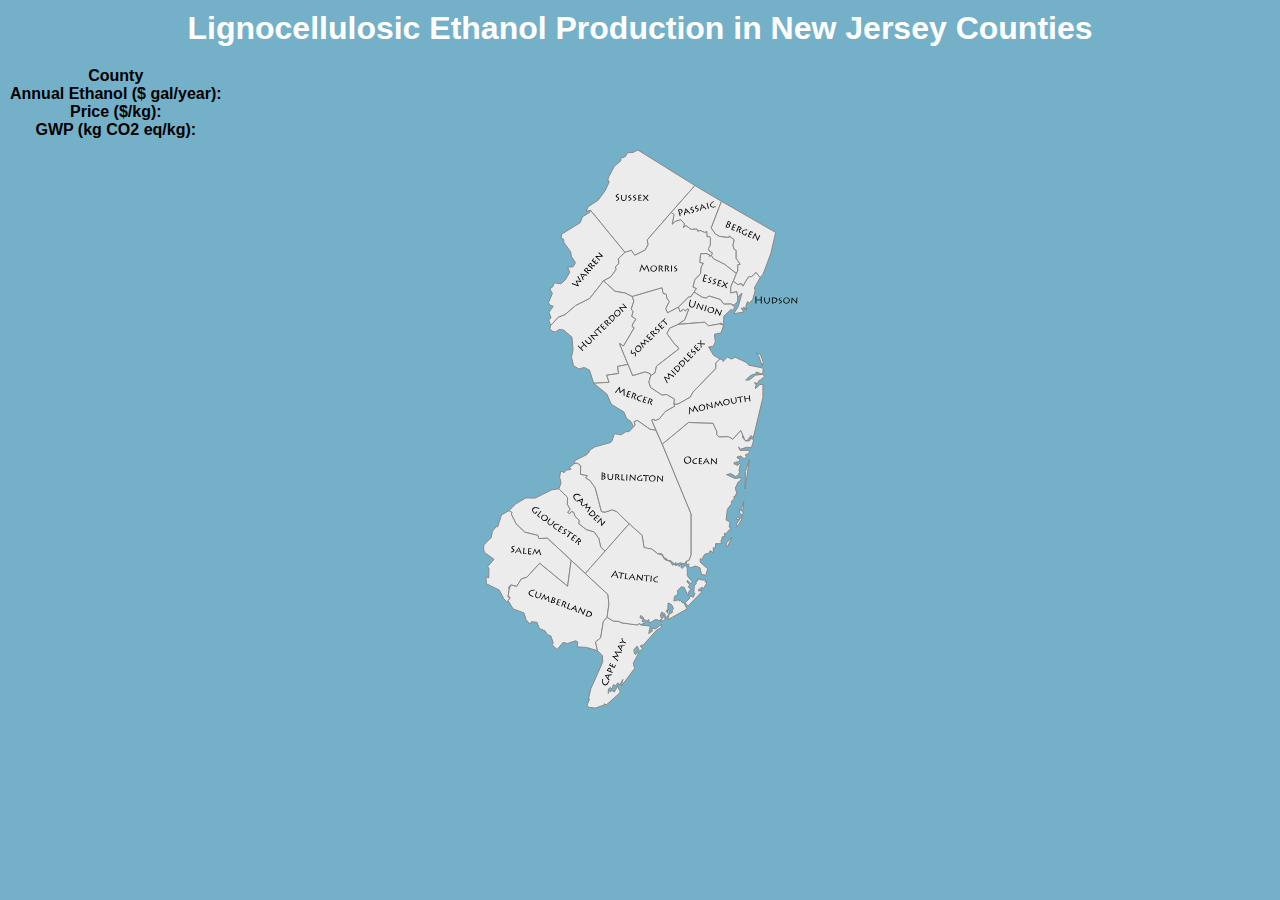
==== commit 354f7761: "chore: Refactor code to include county name in API response" ====
--- a/templates/index.html
+++ b/templates/index.html
@@ -16,6 +16,14 @@
         background-color: rgb(116, 177, 201);
         overflow-y: hidden;
         overflow-x: hidden;
+    }
+
+    h1{
+        text-align: center;
+        font-family: Arial, sans-serif;
+        padding: 10px;
+        background-color: rgb(116, 177, 201);
+        color: white;
     }
 
     #name{
@@ -26,9 +34,12 @@
         font-family: Arial, sans-serif;
         padding: 5px;
         border-radius: 5px;
+        left: 50%;
+        transform: translateX(-50%);
     }
-
+    
     #info{
+        text-align: center;
         width: fit-content;
         opacity: 1;
         background-color: rgb(116, 177, 201);
@@ -38,22 +49,24 @@
         border-radius: 5px;
     }
 
+    svg {
+        display: block;
+        margin: 0 auto;        
+    }
+
     svg path{
         cursor: pointer;
     }
 
-    <!-- svg path:hover{
-        fill: rgb(255, 157, 0);
-    } -->
-
-
-
-
 </style>
 
 
 
 <body>
+
+    <h1>
+        Lignocellulosic Ethanol Production in New Jersey Counties
+    </h1>
 
     <div id="name">
         <p id="namep">County</p>
@@ -61,9 +74,10 @@
 
     <div id="info">
         <p id="info">
+            <b>County <br>
             Annual Ethanol ($ gal/year): <br>
             Price ($/kg): <br>
-            GWP (kg CO2 eq/kg): <br>
+            GWP (kg CO2 eq/kg): </b><br>
         </p>
 
     </div>
@@ -641,14 +655,57 @@
 </body>
 
 <script>
-    async function getInfo(county){
-
-
-        const url = `http://localhost:5000/${county}`
-        const response = await fetch(url);
-        const data = await response.json();
-        console.log(data);
+    async function getInfo(county) {
+        const url = `http://localhost:5000/${county}`;
+        try {
+            const response = await fetch(url);
+            if (!response.ok) {
+                throw new Error('Network response was not ok');
+            }
+            const data = await response.json();
+            console.log(data);
+
+            const countyname = data.name;
+            const ethanol = data.ethanol;
+            const price = data.price;
+            const gwp = data.gwp;
+
+            document.getElementById("info").innerHTML = `<b> ${countyname} County <br>
+             Annual Ethanol ($ gal/year): </b> ${ethanol} <br>
+             <b> Price ($/kg): </b> ${price} <br>
+             <b> GWP (kg CO2 eq/kg): </b> ${gwp}`;
+        } catch (error) {
+            console.error('There was a problem with the fetch operation:', error);
+        }
     }
+
+    document.querySelectorAll('.allPaths').forEach(e => {
+        e.setAttribute("class", `allPaths ${e.id}`);
+        e.addEventListener("mouseover", function () {
+            window.onmousemove = function (j) {
+                const x = j.clientX;
+                const y = j.clientY;
+                document.getElementById("name").style.left = (x + 10) + "px";
+                document.getElementById("name").style.top = (y - 60) + "px";
+            }
+            const classes = e.className.baseVal.replace(/ /g, ".");
+            document.querySelectorAll(`.${classes}`).forEach(county => {
+                county.style.fill = "#FF9D00";
+            });
+        });
+        e.addEventListener("mouseleave", function () {
+            const classes = e.className.baseVal.replace(/ /g, ".");
+            document.querySelectorAll(`.${classes}`).forEach(county => {
+                county.style.fill = "#ececec";
+            });
+            document.getElementById("name").style.opacity = 0;
+        });
+
+        e.addEventListener("click", function () {
+            getInfo(e.id);
+        });
+    });
 </script>
 
+
 </html>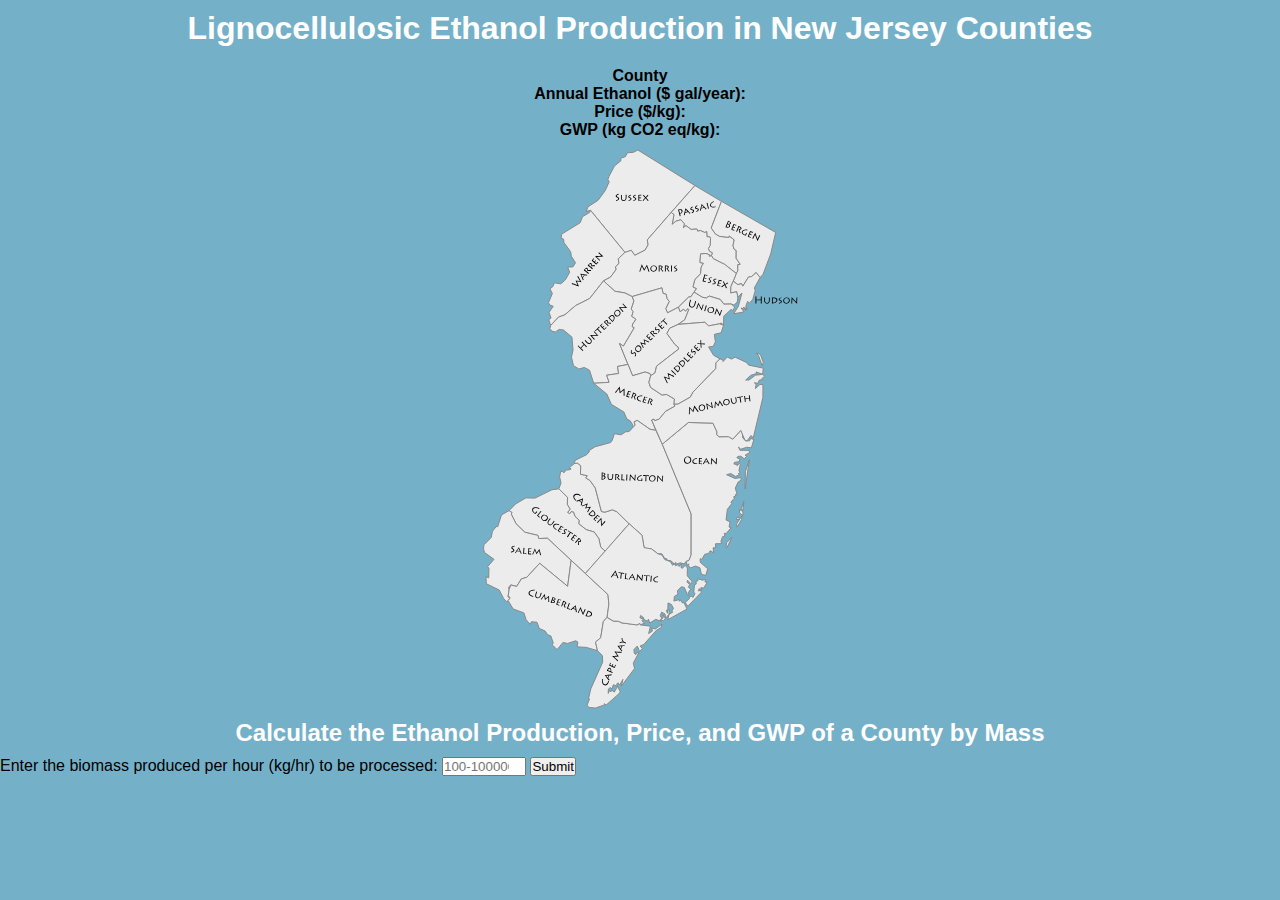
==== commit ee97149c: "Update index.html to improve user experience and add mass calculation functionality" ====
--- a/templates/index.html
+++ b/templates/index.html
@@ -14,8 +14,7 @@
 
     body{
         background-color: rgb(116, 177, 201);
-        overflow-y: hidden;
-        overflow-x: hidden;
+        font-family: Arial, sans-serif;
     }
 
     h1{
@@ -25,6 +24,23 @@
         background-color: rgb(116, 177, 201);
         color: white;
     }
+
+    h2{
+        text-align: center;
+        font-family: Arial, sans-serif;
+        padding: 10px;
+        background-color: rgb(116, 177, 201);
+        color: white;
+    }
+
+    h3{
+        text-align: center;
+        font-family: Arial, sans-serif;
+        padding: 10px;
+        background-color: rgb(116, 177, 201);
+        color: white;
+    }
+
 
     #name{
         position: absolute;
@@ -37,6 +53,13 @@
         left: 50%;
         transform: translateX(-50%);
     }
+
+    .container{
+        display: flex;
+        justify-content: center;
+        align-items: center;
+        height: calc(100vh-50px);
+    }
     
     #info{
         text-align: center;
@@ -47,6 +70,7 @@
         font-family: Arial, sans-serif;
         padding: 5px;
         border-radius: 5px;
+        
     }
 
     svg {
@@ -58,6 +82,17 @@
         cursor: pointer;
     }
 
+    #infoOutput{
+        display: none;
+        background-color: white;
+        padding: 10px;
+        border-radius: 5px;
+    }
+
+    .error{
+        color: red;
+    }
+
 </style>
 
 
@@ -72,14 +107,16 @@
         <p id="namep">County</p>
     </div>
 
-    <div id="info">
-        <p id="info">
-            <b>County <br>
-            Annual Ethanol ($ gal/year): <br>
-            Price ($/kg): <br>
-            GWP (kg CO2 eq/kg): </b><br>
-        </p>
-
+    <div class="container">
+        <div id="info">
+            <p id="info">
+                <b>County <br>
+                Annual Ethanol ($ gal/year): <br>
+                Price ($/kg): <br>
+                GWP (kg CO2 eq/kg): </b><br>
+            </p>
+
+        </div>
     </div>
     
     <?xml version="1.0" encoding="iso-8859-1"?>
@@ -652,11 +689,22 @@
             c0.05,0.38,0.27,1.92,0.31,2.12L261.83,252.46z"/>
     </svg>
 
+    <h2> Calculate the Ethanol Production, Price, and GWP of a County by Mass </h2>
+    <label for="massInput">Enter the biomass produced per hour (kg/hr) to be processed:</label>
+    <input type="number" id="massInput" name="massInput" placeholder="100-100000" min="100" max="100000" required>
+    <button onclick="getMassInfo()">Submit</button>
+    <div id="infoOutput">
+        Annual Ethanol ($ gal/year): <br>
+        Price ($/kg): <br>
+        GWP (kg CO2 eq/kg): <br>
+    </div>
+    
+
 </body>
 
 <script>
     async function getInfo(county) {
-        const url = `http://localhost:5000/${county}`;
+        const url = `http://localhost:5000/county/${county}`;
         try {
             const response = await fetch(url);
             if (!response.ok) {
@@ -705,6 +753,45 @@
             getInfo(e.id);
         });
     });
+
+    function getMassInfo() {
+        const massInput = document.getElementById("massInput").value;
+        const mass = Number(massInput)
+
+        if (isNaN(mass) || mass < 100 || mass > 100000 || mass === 0 || !Number.isInteger(mass)){
+            document.getElementById("infoOutput").innerHTML = "<span class='error'> Please enter a valid number </span>";
+            return;
+        }
+
+        const url = `http://localhost:5000/mass/${mass}`;
+        fetch(url)
+            .then(response => {
+                return response.json();
+            })
+            .then(data => {
+                const sucesss = data.success;
+                console.log(data);
+
+                if (!sucesss) {
+                    document.getElementById("infoOutput").innerHTML = "<span class='error'> There was an error with the request </span>";
+                    return;
+                }
+
+                const countyname = data.name;
+                const ethanol = data.ethanol;
+                const price = data.price;
+                const gwp = data.gwp;
+
+                document.getElementById("infoOutput").innerHTML = `
+             Annual Ethanol ($ gal/year): </b> ${ethanol} <br>
+             <b> Price ($/kg): </b> ${price} <br>
+             <b> GWP (kg CO2 eq/kg): </b> ${gwp}`;
+            })
+            .catch(error => {
+                console.error('There was a problem with the fetch operation:', error);
+            });
+    }
+
 </script>
 
 
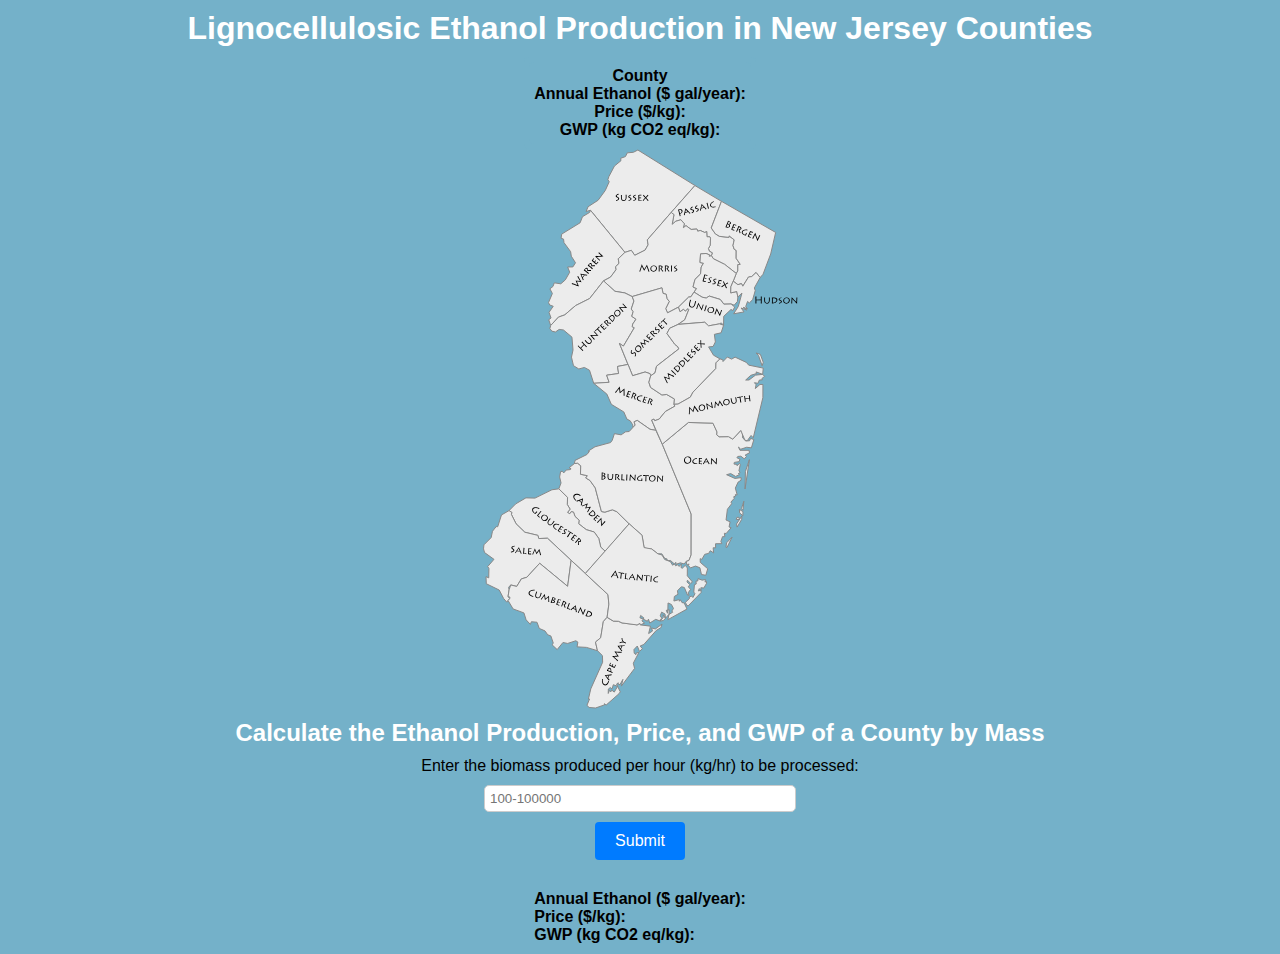
==== commit fbd9dec7: "Improved mass calculation functionality" ====
--- a/templates/index.html
+++ b/templates/index.html
@@ -17,30 +17,13 @@
         font-family: Arial, sans-serif;
     }
 
-    h1{
+    h1, h2, h3{
         text-align: center;
         font-family: Arial, sans-serif;
         padding: 10px;
         background-color: rgb(116, 177, 201);
         color: white;
     }
-
-    h2{
-        text-align: center;
-        font-family: Arial, sans-serif;
-        padding: 10px;
-        background-color: rgb(116, 177, 201);
-        color: white;
-    }
-
-    h3{
-        text-align: center;
-        font-family: Arial, sans-serif;
-        padding: 10px;
-        background-color: rgb(116, 177, 201);
-        color: white;
-    }
-
 
     #name{
         position: absolute;
@@ -82,11 +65,47 @@
         cursor: pointer;
     }
 
+    .form-container {
+        display: flex;
+        flex-direction: column;
+        align-items: center;
+        justify-content: center;
+    }
+
+    label {
+        margin-bottom: 10px;
+    }
+
+    input {
+        margin-bottom: 10px;
+        padding: 5px;
+        width: 300px;
+        border-radius: 5px;
+        border: 1px solid #ccc;
+    }
+
+    button {
+        padding: 10px 20px;
+        font-size: 16px;
+        color: white;
+        background-color: #007BFF;
+        border: none;
+        border-radius: 4px;
+        cursor: pointer;
+        transition: background-color 0.3s ease;
+    }
+
+    button:hover {
+        background-color: #0056b3;
+    }
+
+
+
     #infoOutput{
-        display: none;
-        background-color: white;
+        display: block;
         padding: 10px;
         border-radius: 5px;
+        margin-top: 20px;
     }
 
     .error{
@@ -689,14 +708,18 @@
             c0.05,0.38,0.27,1.92,0.31,2.12L261.83,252.46z"/>
     </svg>
 
-    <h2> Calculate the Ethanol Production, Price, and GWP of a County by Mass </h2>
-    <label for="massInput">Enter the biomass produced per hour (kg/hr) to be processed:</label>
-    <input type="number" id="massInput" name="massInput" placeholder="100-100000" min="100" max="100000" required>
-    <button onclick="getMassInfo()">Submit</button>
-    <div id="infoOutput">
-        Annual Ethanol ($ gal/year): <br>
-        Price ($/kg): <br>
-        GWP (kg CO2 eq/kg): <br>
+    <div class="form-container">
+
+        <h2> Calculate the Ethanol Production, Price, and GWP of a County by Mass </h2>
+        <label for="massInput">Enter the biomass produced per hour (kg/hr) to be processed:</label>
+        <input type="number" id="massInput" name="massInput" placeholder="100-100000" min="100" max="100000" required>
+        <button onclick="getMassInfo()">Submit</button>
+        <div id="infoOutput">
+            <b>Annual Ethanol ($ gal/year): <br>
+            Price ($/kg): <br>
+            GWP (kg CO2 eq/kg): <br> </b>
+        </div>
+
     </div>
     
 
@@ -783,7 +806,7 @@
                 const gwp = data.gwp;
 
                 document.getElementById("infoOutput").innerHTML = `
-             Annual Ethanol ($ gal/year): </b> ${ethanol} <br>
+             <b> Annual Ethanol ($ gal/year): </b> ${ethanol} <br>
              <b> Price ($/kg): </b> ${price} <br>
              <b> GWP (kg CO2 eq/kg): </b> ${gwp}`;
             })
